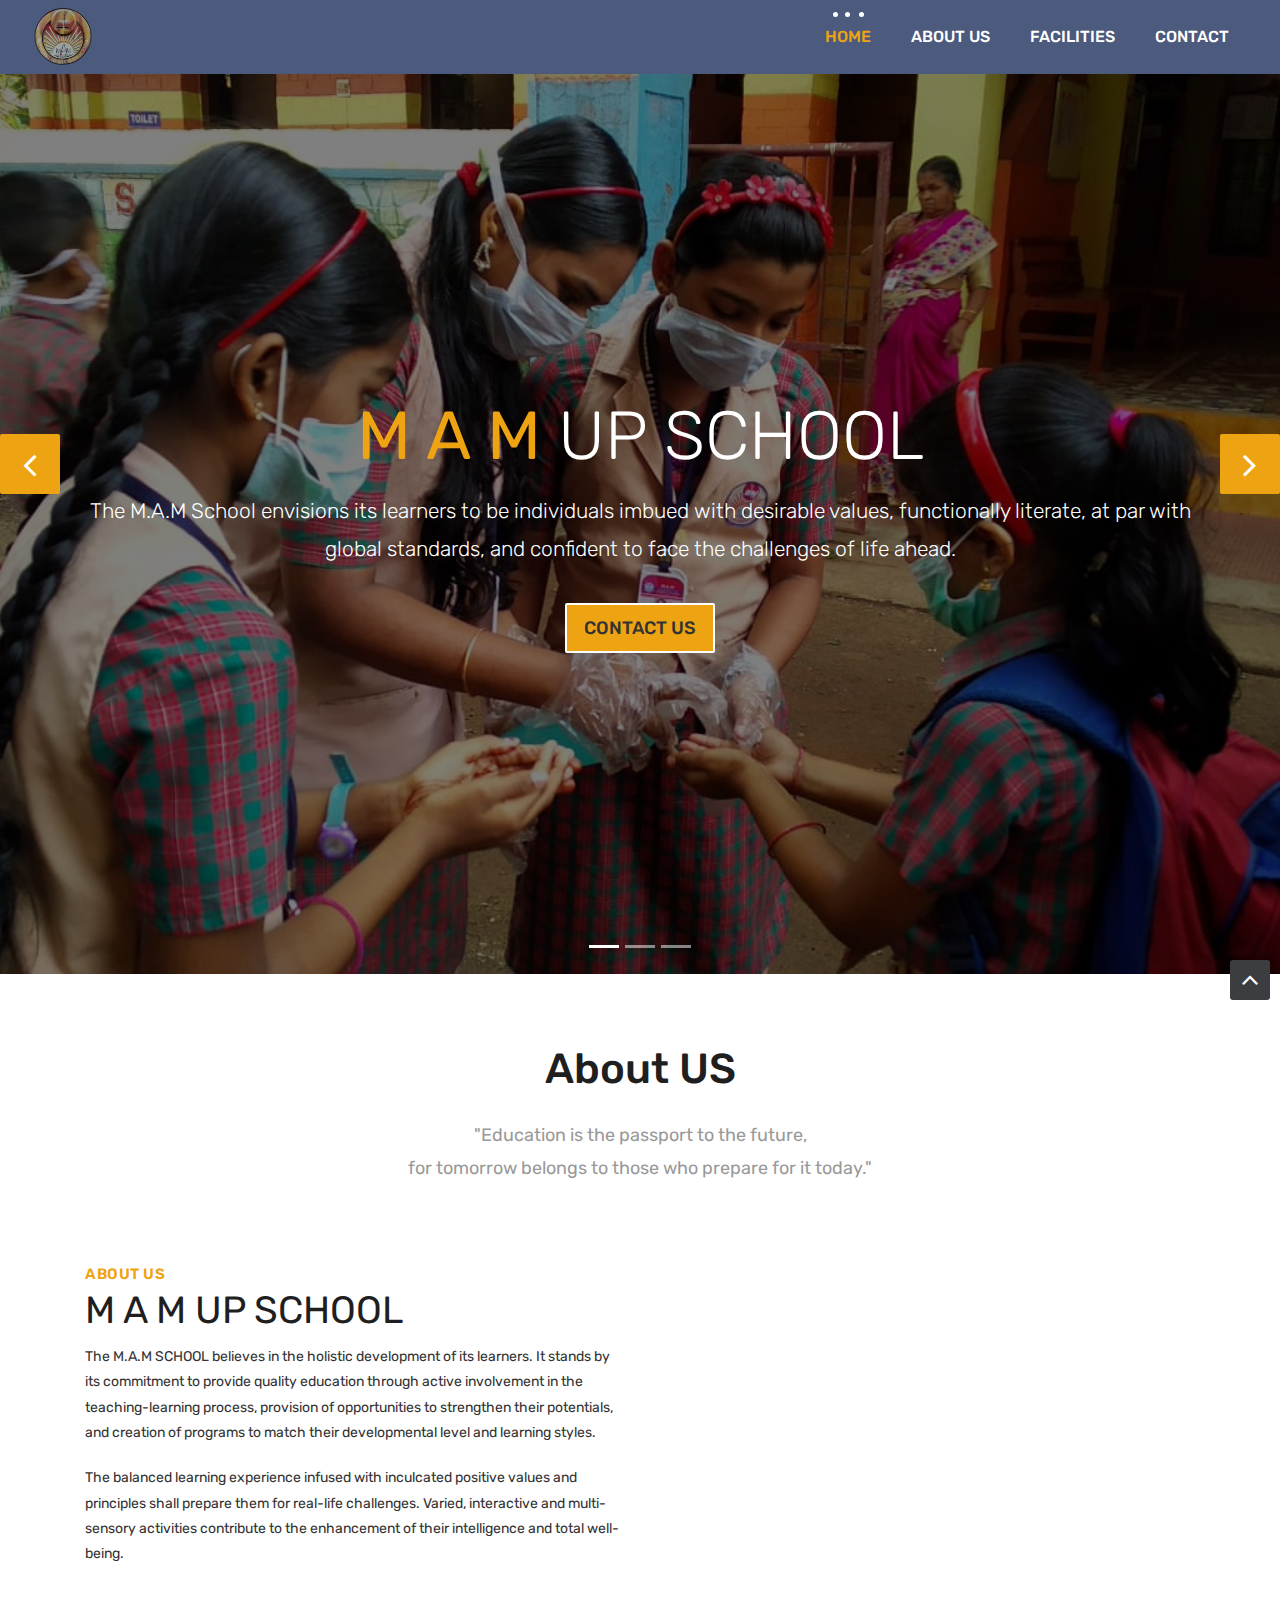
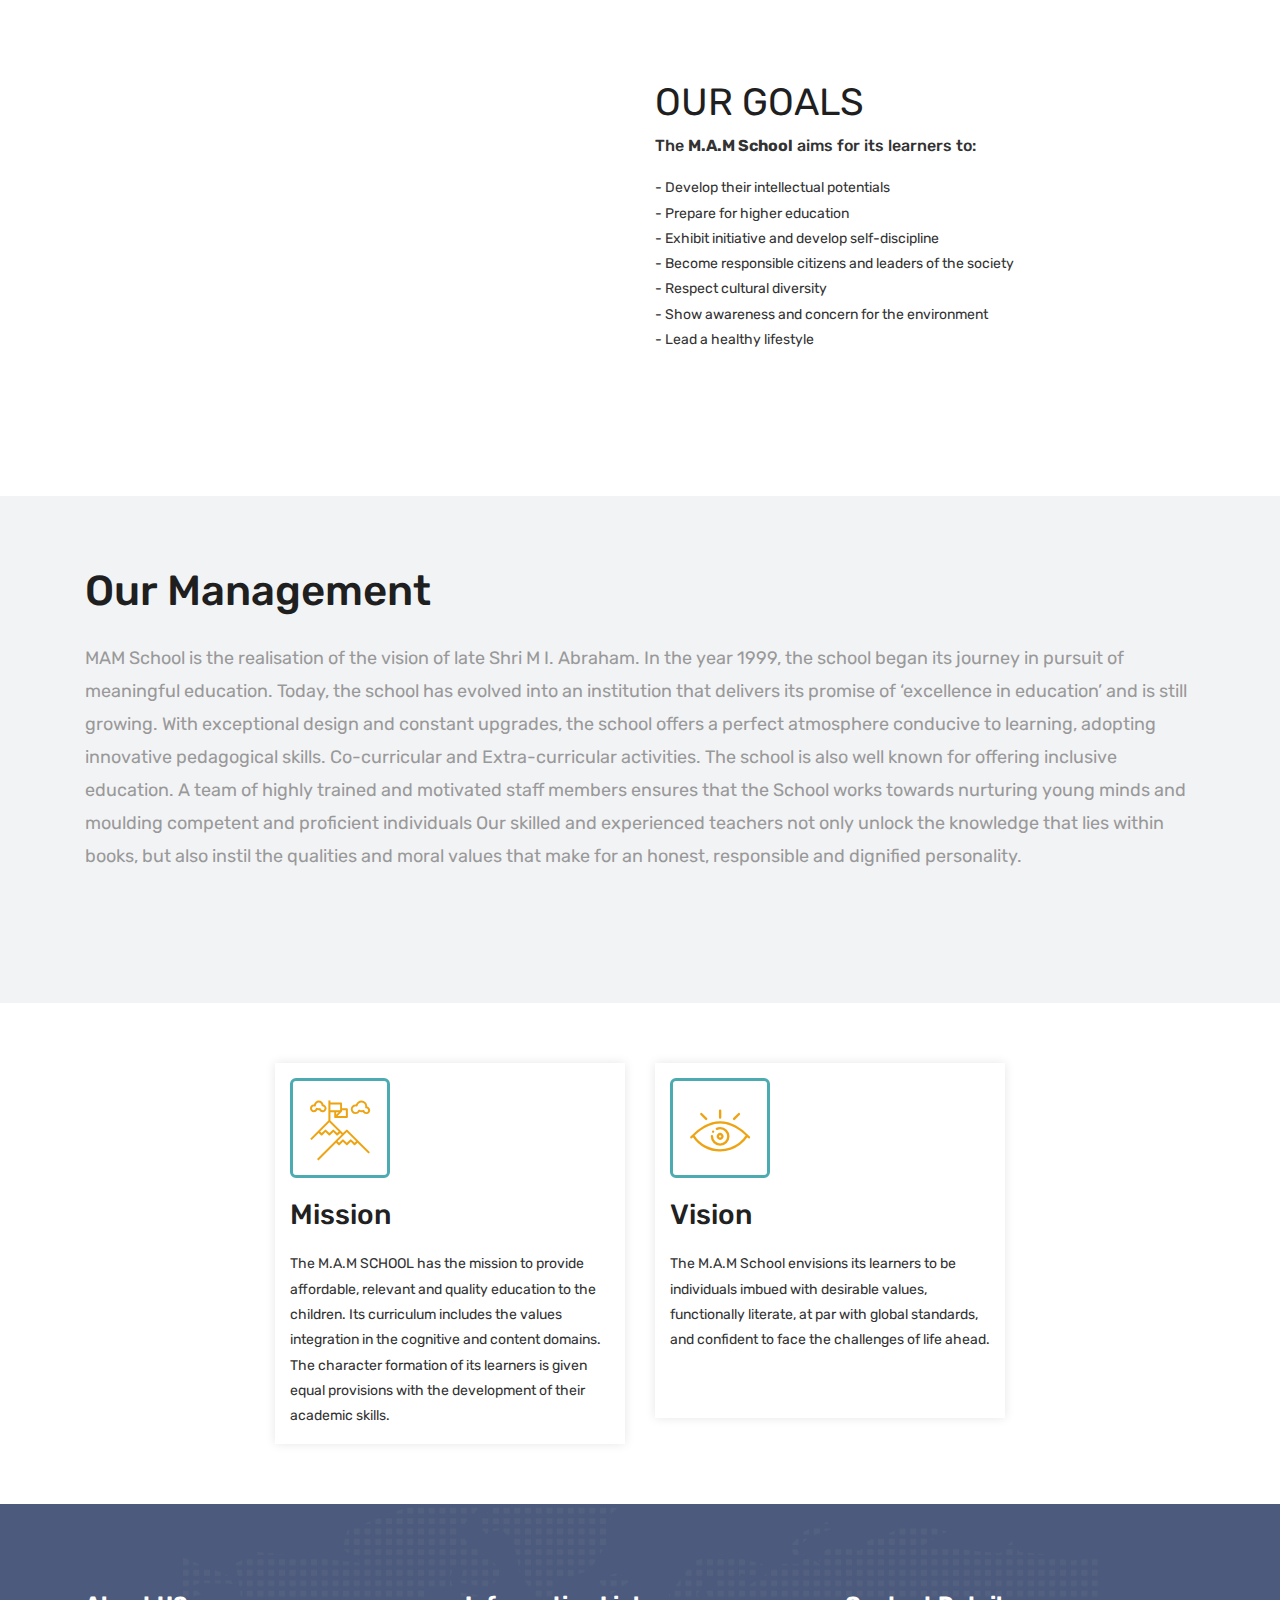
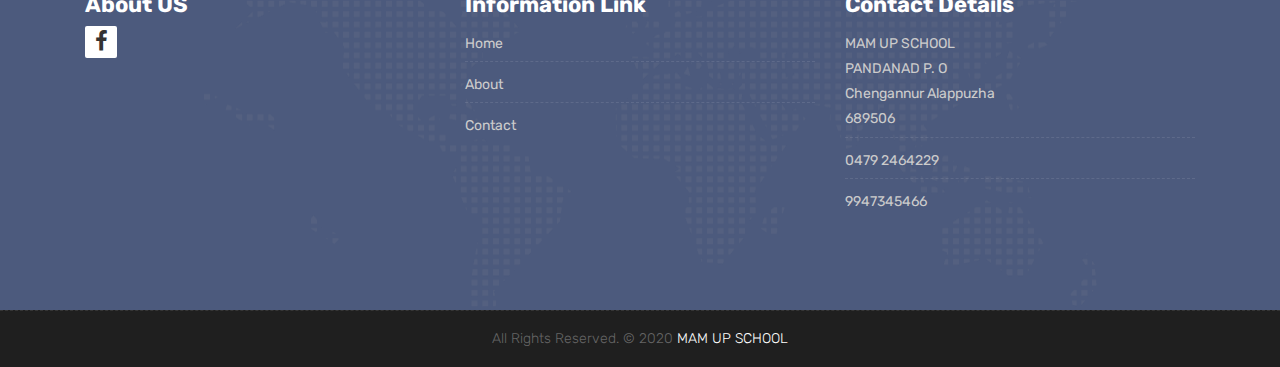
==== index.html @ 931ac8a5 "changes" ====
<!DOCTYPE html>
<html lang="en">

<!-- Basic -->
<meta charset="utf-8">
<meta http-equiv="X-UA-Compatible" content="IE=edge">

<!-- Mobile Metas -->
<meta name="viewport" content="width=device-width, initial-scale=1">

<!-- Site Metas -->
<title>MAM UP School</title>
<meta name="keywords" content="">
<meta name="description" content="">
<meta name="author" content="">

<!-- Site Icons -->
<link rel="apple-touch-icon" sizes="57x57" href="images/icons/apple-icon-57x57.png">
<link rel="apple-touch-icon" sizes="60x60" href="images/icons/apple-icon-60x60.png">
<link rel="apple-touch-icon" sizes="72x72" href="images/icons/apple-icon-72x72.png">
<link rel="apple-touch-icon" sizes="76x76" href="images/icons/apple-icon-76x76.png">
<link rel="apple-touch-icon" sizes="114x114" href="images/icons/apple-icon-114x114.png">
<link rel="apple-touch-icon" sizes="120x120" href="images/icons/apple-icon-120x120.png">
<link rel="apple-touch-icon" sizes="144x144" href="images/icons/apple-icon-144x144.png">
<link rel="apple-touch-icon" sizes="152x152" href="images/icons/apple-icon-152x152.png">
<link rel="apple-touch-icon" sizes="180x180" href="images/icons/apple-icon-180x180.png">
<link rel="icon" type="image/png" sizes="192x192" href="images/icons/android-icon-192x192.png">
<link rel="icon" type="image/png" sizes="32x32" href="images/icons/favicon-32x32.png">
<link rel="icon" type="image/png" sizes="96x96" href="images/icons/favicon-96x96.png">
<link rel="icon" type="image/png" sizes="16x16" href="images/icons/favicon-16x16.png">
<link rel="manifest" href="images/icons/manifest.json">
<meta name="msapplication-TileColor" content="#ffffff">
<meta name="msapplication-TileImage" content="/ms-icon-144x144.png">
<meta name="theme-color" content="#ffffff">

<!-- Bootstrap CSS -->
<link rel="stylesheet" href="css/bootstrap.min.css">
<!-- Site CSS -->
<link rel="stylesheet" href="style.css">
<!-- ALL VERSION CSS -->
<link rel="stylesheet" href="css/versions.css">
<!-- Responsive CSS -->
<link rel="stylesheet" href="css/responsive.css">
<!-- Custom CSS -->
<link rel="stylesheet" href="css/custom.css">

<!-- Modernizer for Portfolio -->
<script src="js/modernizer.js"></script>

<!--[if lt IE 9]>
      <script src="https://oss.maxcdn.com/libs/html5shiv/3.7.0/html5shiv.js"></script>
      <script src="https://oss.maxcdn.com/libs/respond.js/1.4.2/respond.min.js"></script>
    <![endif]-->

</head>

<body class="host_version">



	<!-- LOADER -->
	<div id="preloader">
		<div class="loader-container">
			<div class="progress-br float shadow">
				<div class="progress__item"></div>
			</div>
		</div>
	</div>
	<!-- END LOADER -->

	<!-- Start header -->
	<header class="top-navbar">
		<nav class="navbar navbar-expand-lg navbar-light bg-light">
			<div class="container-fluid">
				<a class="navbar-brand" href="index.html">
					<img src="images/school/logo.png" width="64px" alt="" />
				</a>
				<button class="navbar-toggler" type="button" data-toggle="collapse" data-target="#navbars-host"
					aria-controls="navbars-rs-food" aria-expanded="false" aria-label="Toggle navigation">
					<span class="icon-bar"></span>
					<span class="icon-bar"></span>
					<span class="icon-bar"></span>
				</button>
				<div class="collapse navbar-collapse" id="navbars-host">
					<ul class="navbar-nav ml-auto">
						<li class="nav-item active"><a class="nav-link" href="index.html">Home</a></li>
						<li class="nav-item"><a class="nav-link" href="#about">About Us</a></li>
						<li class="nav-item"><a class="nav-link" href="about.html">Facilities</a></li>

						<li class="nav-item"><a class="nav-link" href="contact.html">Contact</a></li>
						
					</ul>

				</div>
			</div>
		</nav>
	</header>
	<!-- End header -->

	<div id="carouselExampleControls" class="carousel slide bs-slider box-slider" data-ride="carousel"
		data-pause="hover" data-interval="false">
		<!-- Indicators -->
		<ol class="carousel-indicators">
			<li data-target="#carouselExampleControls" data-slide-to="0" class="active"></li>
			<li data-target="#carouselExampleControls" data-slide-to="1"></li>
			<li data-target="#carouselExampleControls" data-slide-to="2"></li>
		</ol>
		<div class="carousel-inner" role="listbox">
			<div class="carousel-item active">
				<div id="home" class="first-section" style="background-image:url('images/school/image_3.jpeg');">
					<div class="dtab">
						<div class="container">
							<div class="row">
								<div class="col-md-12 col-sm-12 text-center">
									<div class="big-tagline">
										<h2><strong>M A M </strong> UP SCHOOL</h2>
										<p class="lead">The M.A.M School envisions its learners to be individuals imbued
											with desirable values, functionally literate, at par with global standards,
											and confident to face the challenges of life ahead.</p>
										<a href="contact.html" class="hover-btn-new"><span>Contact Us</span></a>

									</div>
								</div>
							</div><!-- end row -->
						</div><!-- end container -->
					</div>
				</div><!-- end section -->
			</div>
			<div class="carousel-item">
				<div id="home" class="first-section" style="background-image:url('images/school/image_8.jpeg');">
					<div class="dtab">
						<div class="container">
							<div class="row">
								<div class="col-md-12 col-sm-12 text-center">
									<div class="big-tagline">
										<h2><strong>M A M </strong> UP SCHOOL</h2>
										<p class="lead">The M.A.M SCHOOL has the mission to provide affordable, relevant
											and quality education to the children. Its curriculum includes the values
											integration in the cognitive and content domains. The character formation of
											its learners is given equal provisions with the development of their
											academic skills. </p>
										<a href="contact.html" class="hover-btn-new"><span>Contact Us</span></a>

									</div>
								</div>
							</div><!-- end row -->
						</div><!-- end container -->
					</div>
				</div><!-- end section -->
			</div>
			<div class="carousel-item">
				<div id="home" class="first-section" style="background-image:url('images/school/image_6.jpeg');">
					<div class="dtab">
						<div class="container">
							<div class="row">
								<div class="col-md-12 col-sm-12 text-center">
									<div class="big-tagline">
										<h2><strong>M A M </strong> UP SCHOOL</h2>
										<p class="lead">The M.A.M SCHOOL has the mission to provide affordable, relevant
											and quality education to the children. Its curriculum includes the values
											integration in the cognitive and content domains. The character formation of
											its learners is given equal provisions with the development of their
											academic skills. </p>
										<a href="contact.html" class="hover-btn-new"><span>Contact Us</span></a>

									</div>
								</div>
							</div><!-- end row -->
						</div><!-- end container -->
					</div>
				</div><!-- end section -->
			</div>
			<!-- Left Control -->
			<a class="new-effect carousel-control-prev" href="#carouselExampleControls" role="button" data-slide="prev">
				<span class="fa fa-angle-left" aria-hidden="true"></span>
				<span class="sr-only">Previous</span>
			</a>

			<!-- Right Control -->
			<a class="new-effect carousel-control-next" href="#carouselExampleControls" role="button" data-slide="next">
				<span class="fa fa-angle-right" aria-hidden="true"></span>
				<span class="sr-only">Next</span>
			</a>
		</div>
	</div>

	<div id="overviews" class="section wb">
		<div class="container">
			<div class="section-title row text-center">
				<div class="col-md-8 offset-md-2">
					<h3>About US</h3>
					<p class="lead">"Education is the passport to the future, <br>
						 for tomorrow belongs to those who prepare
						for it today."</p>
				</div>
			</div><!-- end title -->

			<div class="row align-items-center d-flex" id="about">
				<div class="col-xl-6 col-lg-6 col-md-12 col-sm-12 order-1">
					<div class="message-box">
						<h4>About us </h4>
						<h2>M A M UP SCHOOL</h2>
						<p>The M.A.M SCHOOL believes in the holistic development of its learners. It stands by its
							commitment to provide quality education through active involvement in the teaching-learning
							process, provision of opportunities to strengthen their potentials, and creation of programs
							to match their developmental level and learning styles.</p>

						<p>The balanced learning experience infused with inculcated positive values and principles shall
							prepare them for real-life challenges. Varied, interactive and multi-sensory activities
							contribute to the enhancement of their intelligence and total well-being.</p>


					</div><!-- end messagebox -->
				</div><!-- end col -->

				<div class="col-xl-6 col-lg-6 col-md-12 col-sm-12 order-2">
					<div class="post-media wow fadeIn">
						<img src="images/school/image_8.jpeg" alt="" class="img-fluid img-rounded">
					</div><!-- end media -->
				</div><!-- end col -->
			</div>
			<div class="row align-items-center d-flex">
				<div class="col-xl-6 col-lg-6 col-md-12 col-sm-12 order-2 order-md-1">
					<div class="post-media wow fadeIn">
						<img src="images/school/image_5.jpeg" alt="" class="img-fluid img-rounded">
					</div><!-- end media -->
				</div><!-- end col -->

				<div class="col-xl-6 col-lg-6 col-md-12 col-sm-12 order-1 order-md-2">
					<div class="message-box">
						<h2>OUR GOALS</h2>
						<p class="h6">The <strong>M.A.M School</strong> aims for its learners to:</p>

						
							- Develop their intellectual potentials <br>
							- Prepare for higher education <br>
							- Exhibit initiative and develop self-discipline <br>
							- Become responsible citizens and leaders of the society <br>
							- Respect cultural diversity <br>
							- Show awareness and concern for the environment <br>
							- Lead a healthy lifestyle  <br>
						


					</div><!-- end messagebox -->
				</div><!-- end col -->

			</div><!-- end row -->
		</div><!-- end container -->
	</div><!-- end section -->

	<section class="section lb page-section">
		<div class="container">
			<div class="section-title row text-center text-md-left">
				<div class="col-md-12">
					<h3>Our Management</h3>
					<p class="lead text-center text-md-left">MAM School is the realisation of the vision of late Shri M I. Abraham.
						In the year 1999, the school began its journey in pursuit of meaningful education. Today,
						the school has evolved into an institution that delivers its promise of ‘excellence in
						education’ and is still growing.

						With exceptional design and constant upgrades, the school offers a perfect atmosphere conducive
						to learning, adopting innovative pedagogical skills. Co-curricular and Extra-curricular
						activities. The school is also well known for offering inclusive education.
						A team of highly trained and motivated staff members ensures that the School works towards
						nurturing young minds and moulding competent and proficient individuals
						Our skilled and experienced teachers not only unlock the knowledge that lies within books, but
						also instil the qualities and moral values that make for an honest, responsible and dignified
						personality.
					</p>
				</div>
			</div><!-- end title -->
		</div>
	</section>


	<div class="hmv-box">
		<div class="container">
			<div class="row d-flex justify-content-center">
				<div class="col-lg-4 col-md-6 col-12">
					<div class="inner-hmv">
						<div class="icon-box-hmv"><i class="flaticon-achievement"></i></div>
						<h3>Mission</h3>
						<div class="tr-pa">M</div>
						<p>The M.A.M SCHOOL has the mission to provide affordable, relevant and quality education to the
							children. Its curriculum includes the values integration in the cognitive and content
							domains. The character formation of its learners is given equal provisions with the
							development of their academic skills.</p>
					</div>
				</div>
				<div class="col-lg-4 col-md-6 col-12">
					<div class="inner-hmv">
						<div class="icon-box-hmv"><i class="flaticon-eye"></i></div>
						<h3>Vision</h3>
						<div class="tr-pa">V</div>
						<p>The M.A.M School envisions its learners to be individuals imbued with desirable values,
							functionally literate, at par with global standards, and confident to face the challenges of
							life ahead. <br><br><br></p>
					</div>
				</div>
				
			</div>
		</div>
	</div>




	<footer class="footer">
		<div class="container">
			<div class="row">
				<div class="col-lg-4 col-md-4 col-xs-12">
					<div class="widget clearfix">
						<div class="widget-title">
							<h3>About US</h3>
						</div>
						<!-- <p> The M.A.M SCHOOL believes in the holistic development of its learners. 
							It stands by its commitment to provide quality education through active 
							involvement in the teaching-learning process, provision of opportunities 
							to strengthen their potentials, and creation of programs to match their 
							developmental level and learning styles.</p> -->
						<div class="footer-right">
							<ul class="footer-links-soi">
								<li><a href="#"><i class="fa fa-facebook"></i></a></li>

							</ul><!-- end links -->
						</div>
					</div><!-- end clearfix -->
				</div><!-- end col -->

				<div class="col-lg-4 col-md-4 col-xs-12">
					<div class="widget clearfix">
						<div class="widget-title">
							<h3>Information Link</h3>
						</div>
						<ul class="footer-links">
							<li><a href="index.html">Home</a></li>
							<li><a href="about.html">About</a></li>
							<li><a href="contact.html">Contact</a></li>
						</ul><!-- end links -->
					</div><!-- end clearfix -->
				</div><!-- end col -->

				<div class="col-lg-4 col-md-4 col-xs-12">
					<div class="widget clearfix">
						<div class="widget-title">
							<h3>Contact Details</h3>
						</div>

						<ul class="footer-links">
							<li>MAM UP SCHOOL<br>
								PANDANAD P. O  <br>
								Chengannur 
								Alappuzha <br>
								689506</li>
							<li>0479 2464229</li>
							<li> 9947345466</li>
						</ul><!-- end links -->
					</div><!-- end clearfix -->
				</div><!-- end col -->

			</div><!-- end row -->
		</div><!-- end container -->
	</footer><!-- end footer -->

	<div class="copyrights">
		<div class="container">
			<div class="footer-distributed">
				<div class="footer-center">
                    <p class="footer-company-name">All Rights Reserved. &copy; 2020 <a href="#">MAM UP SCHOOL</a></p>
                </div>
			</div>
		</div><!-- end container -->
	</div><!-- end copyrights -->

	<a href="#" id="scroll-to-top" class="dmtop global-radius"><i class="fa fa-angle-up"></i></a>

	<!-- ALL JS FILES -->
	<script src="js/all.js"></script>
	<!-- ALL PLUGINS -->
	<script src="js/custom.js"></script>
	<script src="js/timeline.min.js"></script>
	<script>
		timeline(document.querySelectorAll('.timeline'), {
			forceVerticalMode: 700,
			mode: 'horizontal',
			verticalStartPosition: 'left',
			visibleItems: 4
		});
	</script>
</body>

</html>
---- style.css ----
/*------------------------------------------------------------------
    IMPORT FONTS
-------------------------------------------------------------------*/

@import url('https://fonts.googleapis.com/css?family=Rubik:300,300i,400,400i,500,500i,700,700i,900,900i');

/*------------------------------------------------------------------
    IMPORT FILES
-------------------------------------------------------------------*/

@import url(css/animate.css);
@import url(css/animate.min.css);
@import url(css/bootstrap-touch-slider.css);
@import url(css/flaticon.css);
@import url(css/timeline.min.css);
@import url(css/prettyPhoto.css);
@import url(css/owl.carousel.css);
@import url(css/font-awesome.min.css);

/*------------------------------------------------------------------
    SKELETON
-------------------------------------------------------------------*/

body {
    color: #333333;
    font-size: 14px;
    font-family: 'Rubik', sans-serif;
    line-height: 1.80857;
}

body.demos .section {
    background: url(images/bg.png) repeat top center #f2f3f5;
}

body.demos .section-title img {
    max-width: 280px;
    display: block;
    margin: 10px auto;
}

body.demos .service-widget h3 {
    border-bottom: 1px solid #ededed;
    font-size: 18px;
    padding: 20px 0;
    background-color: #ffffff;
}

body.demos .service-widget {
    margin: 0 0 30px;
    padding: 30px;
    background-color: #fff
}

body.demos .container-fluid {
    max-width: 1080px
}

html, body{
	height: 100%;
}


a {
    color: #1f1f1f;
    text-decoration: none !important;
    outline: none !important;
    -webkit-transition: all .3s ease-in-out;
    -moz-transition: all .3s ease-in-out;
    -ms-transition: all .3s ease-in-out;
    -o-transition: all .3s ease-in-out;
    transition: all .3s ease-in-out;
}

h1,
h2,
h3,
h4,
h5,
h6 {
    letter-spacing: 0;
    font-weight: normal;
    position: relative;
    padding: 0 0 10px 0;
    font-weight: normal;
    line-height: 120% !important;
    color: #1f1f1f;
    margin: 0
}

h1 {
    font-size: 24px
}

h2 {
    font-size: 22px
}

h3 {
    font-size: 18px
}

h4 {
    font-size: 16px
}

h5 {
    font-size: 14px
}

h6 {
    font-size: 13px
}

h1 a,
h2 a,
h3 a,
h4 a,
h5 a,
h6 a {
    color: #212121;
    text-decoration: none!important;
    opacity: 1
}

h1 a:hover,
h2 a:hover,
h3 a:hover,
h4 a:hover,
h5 a:hover,
h6 a:hover {
    opacity: .8
}

a {
    color: #1f1f1f;
    text-decoration: none;
    outline: none;
}

a,
.btn {
    text-decoration: none !important;
    outline: none !important;
    -webkit-transition: all .3s ease-in-out;
    -moz-transition: all .3s ease-in-out;
    -ms-transition: all .3s ease-in-out;
    -o-transition: all .3s ease-in-out;
    transition: all .3s ease-in-out;
}

.btn-custom {
    margin-top: 20px;
    background-color: transparent !important;
    border: 2px solid #ddd;
    padding: 12px 40px;
    font-size: 16px;
}

.lead {
    font-size: 18px;
    line-height: 30px;
    color: #767676;
    margin: 0;
    padding: 0;
}

blockquote {
    margin: 20px 0 20px;
    padding: 30px;
}


/*------------------------------------------------------------------
    WP CORE
-------------------------------------------------------------------*/

.first {
    clear: both
}

.last {
    margin-right: 0
}

.alignnone {
    margin: 5px 20px 20px 0;
}

.aligncenter,
div.aligncenter {
    display: block;
    margin: 5px auto 5px auto;
}

.alignright {
    float: right;
    margin: 10px 0 20px 20px;
}

.alignleft {
    float: left;
    margin: 10px 20px 20px 0;
}

a img.alignright {
    float: right;
    margin: 10px 0 20px 20px;
}

a img.alignnone {
    margin: 10px 20px 20px 0;
}

a img.alignleft {
    float: left;
    margin: 10px 20px 20px 0;
}

a img.aligncenter {
    display: block;
    margin-left: auto;
    margin-right: auto
}

.wp-caption {
    background: #fff;
    border: 1px solid #f0f0f0;
    max-width: 96%;
    /* Image does not overflow the content area */
    padding: 5px 3px 10px;
    text-align: center;
}

.wp-caption.alignnone {
    margin: 5px 20px 20px 0;
}

.wp-caption.alignleft {
    margin: 5px 20px 20px 0;
}

.wp-caption.alignright {
    margin: 5px 0 20px 20px;
}

.wp-caption img {
    border: 0 none;
    height: auto;
    margin: 0;
    max-width: 98.5%;
    padding: 0;
    width: auto;
}

.wp-caption p.wp-caption-text {
    font-size: 11px;
    line-height: 17px;
    margin: 0;
    padding: 0 4px 5px;
}


/* Text meant only for screen readers. */

.screen-reader-text {
    clip: rect(1px, 1px, 1px, 1px);
    position: absolute !important;
    height: 1px;
    width: 1px;
    overflow: hidden;
}

.screen-reader-text:focus {
    background-color: #f1f1f1;
    border-radius: 3px;
    box-shadow: 0 0 2px 2px rgba(0, 0, 0, 0.6);
    clip: auto !important;
    color: #21759b;
    display: block;
    font-size: 14px;
    font-size: 0.875rem;
    font-weight: bold;
    height: auto;
    left: 5px;
    line-height: normal;
    padding: 15px 23px 14px;
    text-decoration: none;
    top: 5px;
    width: auto;
    z-index: 100000;
    /* Above WP toolbar. */
}

/*------------------------------------------------------------------
    LOADER
-------------------------------------------------------------------*/

.loader-container {
  position: absolute;
  top: 0;
  left: 0;
  width: 100%;
  height: 100%;
  z-index:8888;
}
.loader-container:before {
  content: '';
  position: absolute;
  top: 0;
  left: 0;
  width: 100%;
  height: 50%;
  background: #eea412;
  z-index: -1;
  transition: top 1.2s linear 3.1s;
}
.loader-container:after {
  content: '';
  position: absolute;
  bottom: 0;
  left: 0;
  width: 100%;
  height: 50%;
  background: #eea412;
  z-index: -1;
  transition: bottom 1.2s linear 3.1s;
}
.loader-container.done:before {
  top: -50%;
}
.loader-container.done:after {
  bottom: -50%;
}

.progress-br {
  position: absolute;
  top: 50%;
  left: 50%;
  transform: translateX(-50%) translateY(-50%);
  transform-origin: center;
}
.progress-br .progress__item {
  text-align: center;
  width: 100px;
  height: 100px;
  line-height: 100px;
  border: 2px solid #fff;
  border-radius: 50%;
}
.progress-br .progress__item:before {
  content: '';
  position: absolute;
  top: 0;
  left: 50%;
  margin-top: -3px;
  margin-left: 0px;
  width: 50px;
  height: 50px;
  border-top: solid 10px #fff;
  border-right: solid 10px #fff;
  border-top-right-radius: 100%;
  transform-origin: left bottom;
  -webkit-animation: spin 3s linear infinite;
}
.progress-br.float .progress__item:before {
  border-top-width: 50px;
  margin-top: 0px;
  height: 50px;
}

.progress-br.float.shadow:before {
  border-top-width: 50px;
  margin-top: -50px;
  height: 50px;
}
.progress-br.shadow:before {
  content: '';
  position: absolute;
  top: 50%;
  left: 50%;
  margin: -50px 0 0 50px;
  width: 50px;
  height: 50px;
  border-top: solid 10px #6e912d;
  border-right: solid 10px #6e912d;
  border-top-right-radius: 100%;
  z-index: -1;
  transform-origin: left bottom;
  -webkit-animation: spin 3s linear infinite;
}
.progress-br.shadow:after {
  content: '';
  position: absolute;
  top: 50%;
  left: 50%;
  width: 100px;
  height: 100px;
  color: #6e912d;
  text-align: center;
  line-height: 100px;
  border: 2px solid #6e912d;
  border-radius: 50%;
  margin: -50px 0 0 -0px;
  z-index: -1;
  transform-origin: center;
}
.progress-br.done .progress__item {
  opacity: 0;
  -webkit-animation: done 3.1s;
  transition: opacity 0.3s linear 3.1s;
}
.progress-br.done .progress__item:before {
  display: none;
}
.progress-br.done:before {
  display: none;
}
.progress-br.done:after {
  opacity: 0;
  -webkit-animation: done 3.1s;
  transition: opacity 0.15s linear 3.1s;
}

@-webkit-keyframes done {
  10% {
    transform: scale(1.1);
  }
  20% {
    transform: scale(0.9);
  }
  30% {
    transform: scale(1.07);
  }
  40% {
    transform: scale(0.93);
  }
  50% {
    transform: scale(1.04);
  }
  60% {
    transform: scale(0.97);
  }
  80% {
    transform: scale(1.01);
  }
  90% {
    transform: scale(0.99);
  }
  100% {
    transform: scale(1);
  }
}
@-webkit-keyframes spin {
  100% {
    -webkit-transform: rotate(360deg);
  }
}

.shadow{
	box-shadow: none !important;
}

/*------------------------------------------------------------------
    HEADER
-------------------------------------------------------------------*/


.top-navbar .bg-light{
	background: #4c5a7d !important;
}

.top-navbar .navbar-light .navbar-nav .nav-link{
	color: #ffffff;
	font-size: 16px;
	font-weight: 500;
}

.top-navbar .navbar-light .navbar-nav .nav-item{
	position: relative;
	display: inline-block;
	padding: 15px 0px;
	margin: 0px 20px;
}
.top-navbar .navbar-light .navbar-nav .nav-item .nav-link{
	padding: 6px 0px;
	position: relative;
	display: block;
	line-height: 30px;
	letter-spacing: 0px;
	text-transform: uppercase;
}

.top-navbar .navbar-light .navbar-nav .nav-item::after {
    position: absolute;
    content: '';
    left: 50%;
    bottom: auto;
    top: 11px;
    width: 5px;
	height: 5px;
    opacity: 0;
    margin-left: -3px;
    background-color: #ffffff;
	border-radius: 50px;
    -webkit-transform: translateY(0px);
    transform: translateY(0px);
    transition: all 900ms ease;
    -webkit-transition: all 900ms ease;
    -ms-transition: all 900ms ease;
    -o-transition: all 900ms ease;
    -moz-transition: all 900ms ease;
}

.top-navbar .navbar-light .navbar-nav .nav-item .nav-link::before {
    position: absolute;
    content: '';
    left: 0%;
    bottom: auto;
    top: -4px;
    width: 5px;
	height: 5px;
	border-radius: 50px;
    opacity: 0;
    margin-left: -10px;
    background-color: #ffffff;
    -webkit-transform: translateY(0px);
    transform: translateY(0px);
    transition: all 900ms ease;
    -webkit-transition: all 900ms ease;
    -ms-transition: all 900ms ease;
    -o-transition: all 900ms ease;
    -moz-transition: all 900ms ease;
}

.top-navbar .navbar-light .navbar-nav .nav-item .nav-link::after {
    position: absolute;
    content: '';
    right: 0%;
    left: auto;
    bottom: auto;
    top: -4px;
    width: 5px;
	height: 5px;
	border-radius: 50px;
	border: none !important;
    opacity: 0;
    margin-right: -11px;
    background-color: #ffffff;
    transition: all 900ms ease;
    -webkit-transition: all 900ms ease;
    -ms-transition: all 900ms ease;
    -o-transition: all 900ms ease;
    -moz-transition: all 900ms ease;
}

.top-navbar .navbar-light .navbar-nav .nav-item.active::after{
	opacity: 1;
}

.top-navbar .navbar-light .navbar-nav .nav-item.active .nav-link::before {
	opacity: 1;
	left: 40%;
}
.top-navbar .navbar-light .navbar-nav .nav-item.active .nav-link{
	color: #eea412;
}
.top-navbar .navbar-light .navbar-nav .nav-item.active .nav-link::after{
	opacity: 1;
	right: 40%;
}

.top-navbar .navbar-light .navbar-nav .nav-item:hover::after{
	opacity: 1;
}

.top-navbar .navbar-light .navbar-nav .nav-item .nav-link:hover::before{
	opacity: 1;
	left: 40%;
}
.top-navbar .navbar-light .navbar-nav .nav-item .nav-link:hover{
	color: #eea412;
}
.top-navbar .navbar-light .navbar-nav .nav-item .nav-link:hover::after{
	opacity: 1;
	right: 40%;
}

.dropdown:hover>.dropdown-menu {
  display: block;
}

.dropdown>.dropdown-toggle:active {
    pointer-events: none;
}

.dropdown:hover>.dropdown-menu .dropdown-item{
	padding-left: 10px;
}


.top-navbar.fixed-menu .bg-light {
    position: fixed;
    top: 0;
    width: 100%;
    z-index: 9999;
    visibility: visible;
    transform: translate(0,0) scale(1);
    transition: .3s;
}

.top-navbar .bg-light {
    padding-top: 0px;
    padding-bottom: 0px;
    box-shadow: 0 0 18px 0 rgba(0,0,0,.12);
}

.top-navbar .navbar-light .navbar-nav li .dropdown-menu {
    box-shadow: 0 2px 12px 0 rgba(0,0,0,.12);
    border: none;
    border-radius: 0px;
    margin: 0px;
	padding: 10px;
}

.top-navbar .navbar-light .navbar-nav li .dropdown-menu a:hover{
	background: #eea412;
	color: #ffffff;
}

.navbar-right li a{
	position: relative;
	font-size: 18px;
	display: inline-block;
}
.navbar-right li a,
.navbar-right li a.hover-btn-new::after {
	-webkit-transition: all 0.3s;
	-moz-transition: all 0.3s;
	-o-transition: all 0.3s;
	transition: all 0.3s;
}

.navbar-right li a.hover-btn-new::before,
.navbar-right li a.hover-btn-new::after {
  background: #eea412;
  content: '';
  position: absolute;
  z-index: 1;
}

.navbar-right li a.hover-btn-new:hover span {
  color: #ffffff;
}
.navbar-right li a.hover-btn-new::before {
  height: 100%;
  left: 0;
  top: 0;
  width: 100%;
}
.navbar-right li a.hover-btn-new::after {
  background: #ffffff !important;
  height: 100%;
  left: 0;
  top: 0;
  width: 100%;
}
.navbar-right li a.hover-btn-new span{
	position: relative;
	z-index: 2;
	color: #333333;
}
.navbar-right li a.hover-btn-new:hover:after {
  height: 0;
  left: 50%;
  top: 50%;
  width: 0;
}


.navbar-toggler{
	background: #ffffff;
	border-radius: 0px;
	padding: 10px 10px;
}

.navbar-toggler .icon-bar {
    display: block;
    width: 22px;
    height: 2px;
    border-radius: 1px;
	background: #333333;
}
.navbar-toggler .icon-bar + .icon-bar {
    margin-top: 4px;
}

.navbar-toggler:hover{
	background: #eea412;
}

.navbar-toggler:hover .icon-bar{
	background: #ffffff;
}


.box-slider{
	height: 100%;
}


.box-slider .carousel-control-prev{
	border-radius: 2px;
	background: #eea412;
	position: absolute;
	left: 0px;
	font-size: 38px;
	top: 40%;
	width: 60px;
	height: 60px;
	line-height: 20px;
	opacity: 1;
}
.box-slider .carousel-control-next{
	border-radius: 2px;
	background: #eea412;
	position: absolute;
	right: 0px;
	font-size: 38px;
	top: 40%;
	width: 60px;
	height: 60px;
	line-height: 20px;
	opacity: 1;
}

.first-section .big-tagline a{
	background: none;
	position: relative;
	display: inline-block;
	font-size: 18px;
	color: #333333;
	font-weight: 500;
}


.big-tagline a,
.big-tagline a.hover-btn-new::after {
	-webkit-transition: all 0.3s;
	-moz-transition: all 0.3s;
	-o-transition: all 0.3s;
	transition: all 0.3s;
}

.big-tagline a.hover-btn-new::before,
.big-tagline a.hover-btn-new::after {
  background: #fff;
  content: '';
  position: absolute;
  z-index: 1;
}

.big-tagline a.hover-btn-new:hover span {
  color: #eea412;
}

.hover-btn-new::before {
  height: 100%;
  left: 0;
  top: 0;
  width: 100%;
}

.hover-btn-new::after {
  background: #eea412 !important;
  height: 100%;
  left: 0;
  top: 0;
  width: 100%;
}
.hover-btn-new span{
	position: relative;
	z-index: 2;
}

.hover-btn-new:hover:after {
  height: 0;
  left: 50%;
  top: 50%;
  width: 0;
}


.first-section .big-tagline a:hover{
	color: #333333;
}
.box-slider .carousel-inner{
	height: 100%;
}
.box-slider .carousel-item{
	height: 100%;
	width: 100%;
}



/*------------------------------------------------------------------
    SECTIONS
-------------------------------------------------------------------*/

.dbcolor{
	background: #eea412;
}

.parallax {
    background-attachment: fixed;
    background-size: cover;
    padding: 120px 0;
    position: relative;
    width: 100%;
}

.parallax.parallax-off {
    background-attachment: fixed !important;
    display: block;
    overflow: hidden;
    position: relative;
    background-position: center center;
    vertical-align: sub;
    width: 100%;
    z-index: 2;
}

.no-scroll-xy {
    overflow: hidden !important;
    -webkit-transition: all .4s ease-in-out;
    -moz-transition: all .4s ease-in-out;
    -ms-transition: all .4s ease-in-out;
    -o-transition: all .4s ease-in-out;
    transition: all .4s ease-in-out;
}

.section {
    display: block;
    position: relative;
    overflow: hidden;
    padding: 70px 0;
}

.noover {
    overflow: visible;
}

.noover .btn-dark {
    border: 0 !important;
}

.nopad {
    padding: 0;
}

.nopadtop {
    padding-top: 0;
}

.section.wb {
    background-color: #ffffff;
}

.section.lb {
    background-color: #f2f3f5;
}

.section.db {
    background-color: #1f1f1f;
}

.section.color1 {
    background-color: #448AFF;
}
.section.cl {
	background-color: #2d3032;
}

.hover-btn-new{
	color: #ffffff;
	display: inline-block;
	font-weight: 400;
	line-height: 46px;
	padding: 0 17px;
	text-transform: uppercase;
	position: relative;
	border: 2px solid #fff;
	font-size: 14px;
	-webkit-transition: all 0.3s ease-in-out;
	-moz-transition: all 0.3s ease-in-out;
	-ms-transition: all 0.3s ease-in-out;
	-o-transition: all 0.3s ease-in-out;
	transition: all 0.3s ease-in-out;
	border-radius: 2px;
}

.orange{
	border-color: #eea412;
}

.first-section {
    position: relative;
    overflow: hidden;
    height: 100%;	
	vertical-align: middle;
}

.first-section::before {
    content: "";
    position: absolute;
    height: 100%;
    width: 100%;
	top: 0px;
	left: 0px;
    display: block;
    background: rgba(0,0,0,0.5);
}

.first-section h2 {
    color: #ffffff;
    font-size: 68px;
    font-weight: 300;
    text-transform: capitalize;
    display: block;
    margin: 0;
    padding: 0 0 30px;
    position: relative;
}

.first-section h2 strong{
	color: #eea412;
}

.first-section .lead {
    font-size: 21px;
    font-weight: 300;
    padding: 0 0 40px;
    margin: 0;
    line-height: inherit;
    color: #ffffff;
}

.macbookright {
    width: 980px;
    position: absolute;
    right: -15%;
    bottom: -6%;
}

.section-title {
    display: block;
    position: relative;
    margin-bottom: 60px;
}

.section-title p {
    color: #999;
    font-weight: 400;
    font-size: 18px;
    line-height: 33px;
    margin: 0;
}

.section-title h3 {
    font-size: 42px;
    font-weight: 500;
    line-height: 62px;
    margin: 0 0 25px;
    padding: 0;
    text-transform: none;
}

.section.colorsection p,
.section.colorsection h3,
.section.db h3 {
    color: #ffffff;
}


.box-slider .first-section{
	display: table;
	position: relative;
	width: 100%;
}
.dtab{
	display: table-cell;
	vertical-align: middle;
}


.page-section{
	padding: 70px 0px; 
}

.customwidget a{
	position: relative;
	padding: 13px 40px;
	font-size: 18px;
	display: inline-block;
}


.customwidget a,
.customwidget a.hover-btn-new::after {
	-webkit-transition: all 0.3s;
	-moz-transition: all 0.3s;
	-o-transition: all 0.3s;
	transition: all 0.3s;
}

.customwidget a.hover-btn-new::before,
.customwidget a.hover-btn-new::after {
  background: #9dc15b;
  content: '';
  position: absolute;
  z-index: 1;
}

.customwidget a.hover-btn-new:hover span {
  color: #333333;
}
.customwidget a.hover-btn-new::before {
  height: 100%;
  left: 0;
  top: 0;
  width: 100%;
}
.customwidget a.hover-btn-new::after {
  background: #333333 !important;
  height: 100%;
  left: 0;
  top: 0;
  width: 100%;
}
.customwidget a.hover-btn-new span{
	position: relative;
	z-index: 2;
	color: #fff;
}
.customwidget a.hover-btn-new:hover:after {
	height: 0;
	left: 50%;
	top: 50%;
	width: 0;
}
.message-box a{
	position: relative;
	font-size: 18px;
	display: inline-block;
}
.message-box a,
.message-box a.hover-btn-new::after {
	-webkit-transition: all 0.3s;
	-moz-transition: all 0.3s;
	-o-transition: all 0.3s;
	transition: all 0.3s;
}
.message-box a.hover-btn-new::before,
.message-box a.hover-btn-new::after {
	background: #eea412;
	content: '';
	position: absolute;
	z-index: 1;
}

.message-box a.hover-btn-new:hover span {
  color: #333333;
}
.message-box a.hover-btn-new::before {
  height: 100%;
  left: 0;
  top: 0;
  width: 100%;
}
.message-box a.hover-btn-new::after {
  background: #333333 !important;
  height: 100%;
  left: 0;
  top: 0;
  width: 100%;
}
.message-box a.hover-btn-new span{
	position: relative;
	z-index: 2;
	color: #fff;
}
.message-box a.hover-btn-new:hover:after {
  height: 0;
  left: 50%;
  top: 50%;
  width: 0;
}


.customwidget{
	margin-top: 30px;
}

.hmv-box{
	padding: 60px 0px; 
}
.inner-hmv{
	padding: 15px;
	box-shadow: 0 0px 10px rgba(0,0,0,.1);
	position: relative;
	overflow: hidden;
}
.icon-box-hmv{
	width: 100px;
	height: 100px;
	line-height: 100px;
	text-align: center;
	border: 3px solid #4babb1;
	border-radius: 6px;
	margin-bottom: 20px;
	-webkit-transition: all 0.3s;
	-moz-transition: all 0.3s;
	-o-transition: all 0.3s;
	transition: all 0.3s;
}
.icon-box-hmv i{
	font-size: 60px;
	color: #eea412;
}
.inner-hmv h3{
	font-size: 28px;
	color: #212121;
    font-weight: 500;
	margin-bottom: 20px;
	padding: 0px;
	-webkit-transition: all 0.3s;
	-moz-transition: all 0.3s;
	-o-transition: all 0.3s;
	transition: all 0.3s;
}
.inner-hmv p{
	margin: 0px;
}

.inner-hmv:hover .icon-box-hmv{
	border: 3px solid #eea412;
}
.inner-hmv:hover .icon-box-hmv i{
	color: #4babb1;
}
.inner-hmv:hover h3{
	color: #eea412;
}
.tr-pa{
	font-size: 170px;
	color: #fbfbfb;
    position: absolute;
    top: -20px;
    right: -10px;
    line-height: 125px;
	font-weight: 700;
	opacity: 0;
	-webkit-transition: all 0.3s;
	-moz-transition: all 0.3s;
	-o-transition: all 0.3s;
	transition: all 0.3s;
}
.inner-hmv:hover .tr-pa{
	opacity: 1;
	-webkit-transition: all 0.3s;
	-moz-transition: all 0.3s;
	-o-transition: all 0.3s;
	transition: all 0.3s;
}


/*------------------------------------------------------------------
    PORTFOLIO
-------------------------------------------------------------------*/

.item-h2,
.item-h1 {
    height: 100% !important;
    height: auto !important;
}

.isotope-item {
    z-index: 2;
    padding: 0;
}

.isotope-hidden.isotope-item {
    pointer-events: none;
    z-index: 1;
}

.isotope,
.isotope .isotope-item {
    /* change duration value to whatever you like */
    -webkit-transition-duration: 0.8s;
    -moz-transition-duration: 0.8s;
    transition-duration: 0.8s;
}

.isotope {
    -webkit-transition-property: height, width;
    -moz-transition-property: height, width;
    transition-property: height, width;
}

.isotope .isotope-item {
    -webkit-transition-property: -webkit-transform, opacity;
    -moz-transition-property: -moz-transform, opacity;
    transition-property: transform, opacity;
}

.portfolio-filter ul {
    padding: 0;
    z-index: 2;
    display: block;
    position: relative;
    margin: 0;
}

.portfolio-filter ul li {
    border-radius: 0;
    display: inline-block;
    margin: 0 5px 0 0;
    text-decoration: none;
    text-transform: uppercase;
    vertical-align: middle;
}

.portfolio-filter ul li:last-child:after {
    content: "";
}

.portfolio-filter ul li .btn-dark {
    box-shadow: none;
    background-color: transparent;
    border: 1px solid #e6e7e6 !important;
    color: #1f1f1f;
    font-weight: 400;
    font-size: 13px;
    padding: 10px 30px;
}

.da-thumbs {
    list-style: none;
    position: relative;
    padding: 0;
}

.da-thumbs .pitem {
    margin: 0;
    padding: 15px;
    position: relative;
}

.da-thumbs .pitem a,
.da-thumbs .pitem a img {
    display: block;
    position: relative;
}

.da-thumbs .pitem a {
    overflow: hidden;
}

.da-thumbs .pitem a div {
    position: absolute;
    background-color: rgba(0, 0, 0, 0.8);
    width: 100%;
    height: 100%;
}

.da-thumbs .pitem a div h3 {
    display: block;
    color: #ffffff;
    font-size: 20px;
    padding: 30px 15px;
    text-transform: capitalize;
    font-weight: normal;
}

.da-thumbs .pitem a div h3 small {
    display: block;
    color: #ffffff;
    margin-top: 5px;
    font-size: 13px;
    font-weight: 300;
}

.da-thumbs .pitem a div i {
    background-color: #1f1f1f;
    position: absolute;
    color: #ffffff !important;
    bottom: 0;
    font-size: 15px;
    z-index: 12;
    right: 0;
    width: 40px;
    height: 40px;
    line-height: 40px;
    text-align: center;
}


/*------------------------------------------------------------------
    TESTIMONIALS
-------------------------------------------------------------------*/

.logos img {
    margin: auto;
    display: block;
    text-align: center;
    width: 100%;
    opacity: 0.3;
}

.logos img:hover {
    opacity: 1;
}

.desc h3 i {
    color: #eea412;
    font-size: 37px;
    vertical-align: middle;
    margin-right: 12px;
}

.desc {
    padding: 30px;
    position: relative;
    background: #000;
    border: none;
	border-radius: 2px;
}

.testi-meta {
    display: block;
    margin-top: 20px;
	margin-bottom: 20px;
}

.testi-meta img{
	display: inline-block !important; 
}
#testimonials{
	position: relative;
}
#testimonials:before{
	background: rgba(0,0,0,0.8);
	content: "";
	position: absolute;
	top: 0px;
	left: 0px;
	width: 100%;
	height: 100%;
}
.testimonial h4 {
    font-size: 18px;
    color: #ffffff;
    padding: 13px 0 0;
}

.testimonial img {
    max-width: 55px;
}

.testimonial small {
    margin-top: 7px;
    font-size: 16px;
    display: block;
}

.testimonial {
    background-color: transparent;
	max-width: 550px;
	width: 100%;
	margin: 0 auto;
	text-align: center;
}

.testimonial h3 {
    padding: 0 0 10px;
    font-size: 20px;
    font-weight: 600;
}

.testimonial small,
.testimonial .lead {
    background-color: transparent;
    color: #aaa;
    display: block;
    font-size: 16px;
    font-style: normal;
    line-height: 30px;
    margin: 0;
    padding: 0;
    position: relative;
}

.testimonial p:after {
    display: none;
}

.testi-carousel.owl-carousel .owl-item.active.center .testimonial{
	-webkit-transform: scale(1.1);
	-ms-transform: scale(1.1);
	transform: scale(1.1);
	-webkit-transition: all 0.3s ease;
	-o-transition: all 0.3s ease;
	transition: all 0.3s ease;
}




/*------------------------------------------------------------------
    PRICING TABLES
-------------------------------------------------------------------*/

.pricing-table {
    margin: 0px;
    background: #fff;
    box-shadow: 0 5px 14px rgba(0, 0, 0, 0.1);
	border-radius: 2px;
}

.pricing-table i {
    width: 30px;
    color: #c2c2c2;
    display: inline-block;
    margin-right: 10px;
    padding-right: 5px;
    border-right: 1px solid #ececec;
}

.pricing-table .btn-dark {
    padding: 10px 24px;
    font-size: 15px;
}

.pricing-table strong {
    font-weight: 600;
    margin-right: 6px;
    color: #1f1f1f;
}

.pricing-table-header {
    padding: 30px 0 25px 0;
    background: #ffffff;
	border-radius: 2px;
}

.pricing-table-header h2 {
    font-size: 31px;
    margin: 0;
    padding: 0;
    font-weight: 500;
}

.pricing-table-header h3 {
    font-size: 15px;
    font-weight: 600;
    color: #aaaaaa;
    margin-top: 10px;
    text-transform: uppercase;
}

.pricing-table-space {
    height: 10px;
}

.pricing-table-text {
    margin: 15px 30px 0 30px;
    padding: 0 10px 15px 10px;
    border-bottom: 1px solid #ececec;
    font-weight: 300;
    line-height: 30px;
    color: #c2c2c2;
    font-size: 16px;
}

.pricing-table-text p {
    font-weight: 400;
}

.pricing-table-features {
    margin: 15px 30px 0 30px;
    padding: 0 10px 15px 30px;
    border-bottom: 1px solid #ececec;
    text-align: left;
    line-height: 30px;
    font-size: 16px;
    color: #c2c2c2;
}

.pricing-table-highlighted h3,
.pricing-table-highlighted h2 {
    color: #ffffff !important;
}

.pricing-table-sign-up {
    margin-top: 25px;
    padding-bottom: 30px;
}

.pricing-table-sign-up a{}
.pricing-table-sign-up a{
	position: relative;
	font-size: 18px;
	display: inline-block;
}
.pricing-table-sign-up a,
.pricing-table-sign-up a.hover-btn-new::after {
	-webkit-transition: all 0.3s;
	-moz-transition: all 0.3s;
	-o-transition: all 0.3s;
	transition: all 0.3s;
}

.pricing-table-sign-up a.hover-btn-new::before,
.pricing-table-sign-up a.hover-btn-new::after {
  background: #eea412;
  content: '';
  position: absolute;
  z-index: 1;
}

.pricing-table-sign-up a.hover-btn-new:hover span {
  color: #333333;
}
.pricing-table-sign-up a.hover-btn-new::before {
  height: 100%;
  left: 0;
  top: 0;
  width: 100%;
}
.pricing-table-sign-up a.hover-btn-new::after {
  background: #333333 !important;
  height: 100%;
  left: 0;
  top: 0;
  width: 100%;
}
.pricing-table-sign-up a.hover-btn-new span{
	position: relative;
	z-index: 2;
	color: #fff;
}
.pricing-table-sign-up a.hover-btn-new:hover:after {
  height: 0;
  left: 50%;
  top: 50%;
  width: 0;
}



.pricing-table:hover {
	transform: scale(1.05,1.06);
	-webkit-transform: scale(1.05,1.06);
	-moz-transform: scale(1.05,1.06);
	-o-transform: scale(1.05,1.06);
	transition: 0.5s all ease;
	-webkit-transition: 0.5s all ease;
	-moz-transition: 0.5s all ease;
	-o-transition: 0.5s all ease;
	-ms-transition: 0.5s all ease;
}

/* Highlighted table */

.pricing-table-highlighted {
    margin-top: 0;
}

.m130 {
    margin-top: 130px;
}

.nav-pills {
    border: 1px solid #e1e1e1;
	border-radius: 2px;
}

.nav-pills > li {
    width: 50%;
    padding: 10px;
    float: left;
    margin: 0 !important;
}

.nav-pills > li > a {
    margin: 0!important;
    text-align: center;
    background-color: #f4f4f4;
	display: block;
	padding: 10px 0px;
	border-radius: 2px;
}


/*------------------------------------------------------------------
    ICON BOXES
-------------------------------------------------------------------*/

.icon-wrapper {
    position: relative;
	padding: 15px;
	box-shadow: -1px 3px 30px rgba(0, 0, 0, 0.08);
    cursor: pointer;
    display: block;
    z-index: 1;
}

.icon-wrapper i {
    width: 75px;
    height: 75px;
    text-align: center;
    line-height: 75px;
    font-size: 48px;
    background-color: #333333;
    color: #ffffff;
    margin-top: 0;
	position: relative;
	z-index: 1;
}

.small-icons.icon-wrapper:hover i,
.small-icons.icon-wrapper:hover i:hover,
.small-icons.icon-wrapper i {
    width: auto !important;
    height: auto !important;
    line-height: 1 !important;
    padding: 0 !important;
    color: #e3e3e3 !important;
    background-color: transparent !important;
    background: none !important;
    margin-right: 10px !important;
    vertical-align: middle;
    font-size: 24px !important;
}

.small-icons.icon-wrapper h3 {
    font-size: 18px;
    padding-bottom: 5px;
}

.small-icons.icon-wrapper p {
    padding: 0;
    margin: 0;
}

.icon-wrapper h3 {
    font-size: 20px;
	font-weight: 500;
    padding: 0 0 15px;
    margin: 0;
}

.icon-wrapper p {
    margin-bottom: 0;
    padding-left: 95px;
}

.icon-wrapper p small {
    display: block;
    color: #999;
    margin-top: 10px;
    text-transform: none;
    font-weight: 600;
    font-size: 16px;
}

.icon-wrapper p small:hover a{
	color: #9dc15b;
}

.icon-wrapper p small:after {
    content: "\f105";
    font-family: FontAwesome;
    margin-left: 5px;
    font-size: 11px;
}

.table-responsive-sm .table td, .table-responsive-sm .table th {
	vertical-align: middle;
	white-space: nowrap;
}



/*------------------------------------------------------------------
    MESSAGE BOXES
-------------------------------------------------------------------*/

.align-items-center{
	margin-bottom: 30px;
}

.message-box{
	padding: 20px 0px;
}

.service-widget h3 {
    font-size: 21px;
    color: #ffffff;
    padding: 20px 0 12px;
    margin: 0;
}

.service-widget h3 a,
.section.wb .service-widget h3,
.section.lb .service-widget h3 {
    color: #1f1f1f;
}

.service-widget p {
    margin-bottom: 0;
    padding-bottom: 0;
}

.message-box h4 {
    text-transform: uppercase;
    padding: 0;
    margin: 0 0 5px;
    font-weight: 600;
    letter-spacing: 0.5px;
    font-size: 15px;
    color: #eea412;
}

.message-box h2 {
    font-size: 38px;
    font-weight: 400;
    padding: 0 0 10px;
    margin: 0;
    line-height: 62px;
    margin-top: 0;
    text-transform: none;
}

.message-box p {
    margin-bottom: 20px;
}

.message-box .lead {
    padding-top: 10px;
    font-size: 19px;
    font-style: italic;
    color: #999;
    padding-bottom: 0;
}

.post-media {
    position: relative;
}

.post-media img {
    width: 100%;
}

.playbutton {
    position: absolute;
    color: #ffffff !important;
    top: 40%;
    font-size: 60px;
    z-index: 12;
    left: 0;
    right: 0;
    text-align: center;
    margin: -20px auto;
}

.hoverbutton {
    background-color: rgba(255, 255, 255, 0.8);
    position: absolute;
    color: #1f1f1f !important;
    top: 48%;
    font-size: 21px;
    z-index: 12;
    left: 0;
    opacity: 0;
    right: 0;
    width: 50px;
    height: 50px;
    line-height: 50px;
    text-align: center;
    margin: -20px auto;
}

.service-widget:hover .hoverbutton {
    opacity: 1;
}

hr.hr1 {
    position: relative;
    margin: 60px 0;
    border: 1px dashed #f2f3f5;
}

hr.hr2 {
    position: relative;
    margin: 17px 0;
    border: 1px dashed #f2f3f5;
}

hr.hr3 {
    position: relative;
    margin: 25px 0 30px 0;
    border: 1px dashed #f2f3f5;
}

hr.invis {
    border-color: transparent;
}

hr.invis1 {
    margin: 10px 0;
    border-color: transparent;
}

.section.parallax hr.hr1 {
    border-color: rgba(255, 255, 255, 0.1);
}

.sep1 {
    display: block;
    position: absolute;
    content: '';
    width: 40px;
    height: 40px;
    bottom: -20px;
    left: 50%;
    margin-left: -14px;
    background-color: #1f1f1f;
    -ms-transform: rotate(45deg);
    -webkit-transform: rotate(45deg);
    transform: rotate(45deg);
    z-index: 1;
}

.sep2 {
    display: block;
    position: absolute;
    content: '';
    width: 40px;
    height: 40px;
    top: -20px;
    left: 50%;
    margin-left: -14px;
    background-color: #1f1f1f;
    -ms-transform: rotate(45deg);
    -webkit-transform: rotate(45deg);
    transform: rotate(45deg);
    z-index: 1;
}


/* Divider Styles */

.divider-wrapper {
    width: 100%;
    box-shadow: 0 5px 14px rgba(0, 0, 0, 0.1);
    height: 540px;
    margin: 0 auto;
    position: relative;
}

.divider-wrapper:hover {
    cursor: none;
}

.divider-bar {
    position: absolute;
    width: 10px;
    left: 50%;
    top: -10px;
    bottom: -15px;
}

.code-wrapper {
    border: 1px solid #ffffff;
    display: block;
    overflow: hidden;
    width: 100%;
    height: 100%;
    position: relative;
    background: url("uploads/code.jpg") no-repeat;
}

.design-wrapper {
    overflow: hidden;
    position: absolute;
    top: 0;
    left: 0;
    right: 0;
    bottom: 0;
    -webkit-transform: translateX(50%);
    transform: translateX(50%);
}

.design-image {
    display: block;
    width: 100%;
    height: 100%;
    position: relative;
    -webkit-transform: translateX(-50%);
    transform: translateX(-50%);
    background: url("uploads/design.jpg") no-repeat;
}


/*------------------------------------------------------------------
    FEATURES
-------------------------------------------------------------------*/

.customwidget h1 {
    font-size: 44px;
    color: #333333;
    padding: 15px 0 25px;
    margin: 0;
    line-height: 1 !important;
    font-weight: 300;
}

.customwidget ul {
    padding: 0;
    display: block;
    margin-bottom: 30px;
}

.customwidget li i {
    margin-right: 5px;
}

.customwidget li {
    color: #333333;
    margin-right: 10px;
}

.image-center img {
    position: relative;
    margin: 0 0 -208px;
    z-index: 10;
    padding-right: 30px;
    text-align: center;
}

.customwidget p {
    font-style: normal;
    font-size: 18px;
    padding: 0 0 10px;
}

.img-center img {
    width: 100%;
    box-shadow: 0 5px 14px rgba(0, 0, 0, 0.1);
}

.img-center {
    margin: auto;
}

#features li p {
    margin-bottom: 0;
    padding-bottom: 0;
}

#features li {
    display: table;
    width: 100%;
    margin: 35px 0;
    cursor: pointer;
}

.features-left,
.features-right {
    padding: 0 10px;
}

.features-right li:last-child,
.features-left li:last-child {
    margin-bottom: 0px;
    padding-bottom: 0 !important;
}

.features-right li i,
.features-left li i {
    width: 68px;
    height: 68px;
    line-height: 68px;
    display: table;
    border-radius: 50%;
    font-size: 26px;
    background-color: #f2f3f5;
    margin: 0 auto 22px;
    position: relative;
    text-align: center;
    z-index: 55;
    transition: .4s;
    padding: 0;
}

#features i img {
    display: table;
    margin: 0 auto;
}

.features-left li i:before,
.features-right li i:before {
    text-align: center;
}

.features-right li i .ico-current,
.features-left li i .ico-current {
    opacity: 1;
    transition: .4s;
    visibility: visible;
}

.features-right li i .ico-hover,
.features-left li i .ico-hover {
    opacity: 0;
    transition: .4s;
    visibility: hidden;
    top: 19px;
}

.features-right li:hover .ico-current,
.features-left li:hover .ico-current {
    opacity: 0;
    transition: .4s;
    visibility: hidden;
}

.features-right li:hover .ico-hover,
.features-left li:hover .ico-hover {
    opacity: 1;
    transition: .4s;
    visibility: visible;
}

.features-right i {
    float: left;
}

.fr-inner {
    margin-left: 90px;
}

.features-left i {
    float: right;
}

.fl-inner {
    text-align: right;
    margin-right: 90px;
}

#features h4 {
    text-transform: capitalize;
    margin: 0;
    font-size: 19px;
}


/*------------------------------------------------------------------
    CONTACT
-------------------------------------------------------------------*/

.bootstrap-select {
    width: 100% \0;
    /*IE9 and below*/
}

.bootstrap-select > .dropdown-toggle {
    width: 100%;
    padding-right: 25px;
}

.has-error .bootstrap-select .dropdown-toggle,
.error .bootstrap-select .dropdown-toggle {
    border-color: #b94a48;
}

.bootstrap-select.fit-width {
    width: auto !important;
}

.bootstrap-select:not([class*="col-"]):not([class*="form-control"]):not(.input-group-btn) {
    width: 100%;
}

.bootstrap-select .dropdown-toggle:focus {
    outline: thin dotted #333333 !important;
    outline: 5px auto -webkit-focus-ring-color !important;
    outline-offset: -2px;
}

.bootstrap-select.form-control {
    margin-bottom: 0;
    padding: 0;
    border: none;
}

.bootstrap-select.form-control:not([class*="col-"]) {
    width: 100%;
}

.bootstrap-select.form-control.input-group-btn {
    z-index: auto;
}

.bootstrap-select.btn-group:not(.input-group-btn),
.bootstrap-select.btn-group[class*="col-"] {
    float: none;
    display: inline-block;
    margin-left: 0;
}

.bootstrap-select.btn-group.dropdown-menu-right,
.bootstrap-select.btn-group[class*="col-"].dropdown-menu-right,
.row .bootstrap-select.btn-group[class*="col-"].dropdown-menu-right {
    float: right;
}

.form-inline .bootstrap-select.btn-group,
.form-horizontal .bootstrap-select.btn-group,
.form-group .bootstrap-select.btn-group {
    margin-bottom: 0;
}

.form-group-lg .bootstrap-select.btn-group.form-control,
.form-group-sm .bootstrap-select.btn-group.form-control {
    padding: 0;
}

.form-inline .bootstrap-select.btn-group .form-control {
    width: 100%;
}

.bootstrap-select.btn-group.disabled,
.bootstrap-select.btn-group > .disabled {
    cursor: not-allowed;
}

.bootstrap-select.btn-group.disabled:focus,
.bootstrap-select.btn-group > .disabled:focus {
    outline: none !important;
}

.bootstrap-select.btn-group .dropdown-toggle .filter-option {
    display: inline-block;
    overflow: hidden;
    width: 100%;
    text-align: left;
}

.bootstrap-select.btn-group .dropdown-toggle .fa-angle-down {
    position: absolute;
    top: 30% !important;
    right: -5px;
    vertical-align: middle;
}

.bootstrap-select.btn-group[class*="col-"] .dropdown-toggle {
    width: 100%;
}

.bootstrap-select.btn-group .dropdown-menu {
    border: 1px solid #ededed;
    box-shadow: none;
    box-sizing: border-box;
    min-width: 100%;
    padding: 20px 10px;
    z-index: 1035;
}

.dropdown-menu > li > a {
    background-color: transparent !important;
    color: #bcbcbc !important;
    font-size: 15px;
    padding: 10px 20px;
}

.bootstrap-select.btn-group .dropdown-menu.inner {
    position: static;
    float: none;
    border: 0;
    padding: 0;
    margin: 0;
    border-radius: 0;
    -webkit-box-shadow: none;
    box-shadow: none;
}

.bootstrap-select.btn-group .dropdown-menu li {
    position: relative;
}

.bootstrap-select.btn-group .dropdown-menu li.active small {
    color: #fff;
}

.bootstrap-select.btn-group .dropdown-menu li.disabled a {
    cursor: not-allowed;
}

.bootstrap-select.btn-group .dropdown-menu li a {
    cursor: pointer;
}

.bootstrap-select.btn-group .dropdown-menu li a.opt {
    position: relative;
    padding-left: 2.25em;
}

.bootstrap-select.btn-group .dropdown-menu li a span.check-mark {
    display: none;
}

.bootstrap-select.btn-group .dropdown-menu li a span.text {
    display: inline-block;
}

.bootstrap-select.btn-group .dropdown-menu li small {
    padding-left: 0.5em;
}

.bootstrap-select.btn-group .dropdown-menu .notify {
    position: absolute;
    bottom: 5px;
    width: 96%;
    margin: 0 2%;
    min-height: 26px;
    padding: 3px 5px;
    background: #f5f5f5;
    border: 1px solid #e3e3e3;
    -webkit-box-shadow: inset 0 1px 1px rgba(0, 0, 0, 0.05);
    box-shadow: inset 0 1px 1px rgba(0, 0, 0, 0.05);
    pointer-events: none;
    opacity: 0.9;
    -webkit-box-sizing: border-box;
    -moz-box-sizing: border-box;
    box-sizing: border-box;
}

.bootstrap-select.btn-group .no-results {
    padding: 3px;
    background: #f5f5f5;
    margin: 0 5px;
    white-space: nowrap;
}

.bootstrap-select.btn-group.fit-width .dropdown-toggle .filter-option {
    position: static;
}

.bootstrap-select.btn-group.fit-width .dropdown-toggle .caret {
    position: static;
    top: auto;
    margin-top: 4px;
}

.bootstrap-select.btn-group.show-tick .dropdown-menu li.selected a span.check-mark {
    position: absolute;
    display: inline-block;
    right: 15px;
    margin-top: 5px;
}

.bootstrap-select.btn-group.show-tick .dropdown-menu li a span.text {
    margin-right: 34px;
}

.bootstrap-select.show-menu-arrow.open > .dropdown-toggle {
    z-index: 1036;
}

.bootstrap-select.show-menu-arrow .dropdown-toggle:before {
    content: '';
    border-left: 7px solid transparent;
    border-right: 7px solid transparent;
    border-bottom: 7px solid rgba(204, 204, 204, 0.2);
    position: absolute;
    bottom: -4px;
    left: 9px;
    display: none;
}

.bootstrap-select.show-menu-arrow .dropdown-toggle:after {
    content: '';
    border-left: 6px solid transparent;
    border-right: 6px solid transparent;
    border-bottom: 6px solid white;
    position: absolute;
    bottom: -4px;
    left: 10px;
    display: none;
}

.bootstrap-select.show-menu-arrow.dropup .dropdown-toggle:before {
    bottom: auto;
    top: -3px;
    border-top: 7px solid rgba(204, 204, 204, 0.2);
    border-bottom: 0;
}

.bootstrap-select.show-menu-arrow.dropup .dropdown-toggle:after {
    bottom: auto;
    top: -3px;
    border-top: 6px solid white;
    border-bottom: 0;
}

.bootstrap-select.show-menu-arrow.pull-right .dropdown-toggle:before {
    right: 12px;
    left: auto;
}

.bootstrap-select.show-menu-arrow.pull-right .dropdown-toggle:after {
    right: 13px;
    left: auto;
}

.bootstrap-select.show-menu-arrow.open > .dropdown-toggle:before,
.bootstrap-select.show-menu-arrow.open > .dropdown-toggle:after {
    display: block;
}

.bs-searchbox,
.bs-actionsbox,
.bs-donebutton {
    padding: 4px 8px;
}

.bs-actionsbox {
    float: left;
    width: 100%;
    -webkit-box-sizing: border-box;
    -moz-box-sizing: border-box;
    box-sizing: border-box;
}

.bs-actionsbox .btn-group button {
    width: 50%;
}

.bs-donebutton {
    float: left;
    width: 100%;
    -webkit-box-sizing: border-box;
    -moz-box-sizing: border-box;
    box-sizing: border-box;
}

.bs-donebutton .btn-group button {
    width: 100%;
}

.bs-searchbox + .bs-actionsbox {
    padding: 0 8px 4px;
}

.bs-searchbox .form-control {
    margin-bottom: 0;
    width: 100%;
}

select.bs-select-hidden,
select.selectpicker {
    display: none !important;
}

select.mobile-device {
    position: absolute !important;
    top: 0;
    left: 0;
    display: block !important;
    width: 100%;
    height: 100% !important;
    opacity: 0;
}


/*# sourceMappingURL=bootstrap-select.css.map */

.bootstrap-select > .btn {
    background: rgba(0, 0, 0, 0) none repeat scroll 0 0;
    font-size: 15px;
    height: 33px;
    box-shadow: none !important;
    border: 0 !important;
    padding: 0;
    width: 100%;
    color: #bcbcbc !important;
}

.contact_form {
    border: none;
    box-shadow: 0 5px 14px rgba(0, 0, 0, 0.1);
    background-color: #333333;
    padding: 40px 30px;
	margin-right: -15px;
}

.contact_form .form-control {
    background-color: #fff;
    margin-bottom: 30px;
    border: 1px solid #ebebeb;
    box-sizing: border-box;
    color: #bcbcbc;
    font-size: 16px;
    outline: 0 none;
    padding: 10px 25px;
    height: 55px;
    resize: none;
    box-shadow: none !important;
    width: 100%;
}

.contact_form textarea {
    color: #bcbcbc;
    padding: 20px 25px !important;
    height: 160px !important;
}

.contact_form .form-control::-webkit-input-placeholder {
    color: #bcbcbc;
}

.contact_form .form-control::-moz-placeholder {
    opacity: 1;
    color: #bcbcbc;
}

.contact_form .form-control::-ms-input-placeholder {
    color: #bcbcbc;
}

#contact {
    background: url(images/bg.png) no-repeat center center #fff;
}

.map-box{
	margin-left: -15px;
}

/*------------------------------------------------------------------
    FOOTER
-------------------------------------------------------------------*/

.cac {
    background-color: #232323;
    -webkit-transition: all .3s ease-in-out;
    -moz-transition: all .3s ease-in-out;
    -ms-transition: all .3s ease-in-out;
    -o-transition: all .3s ease-in-out;
    transition: all .3s ease-in-out;
}

.cac:hover a h3 {
    color: #fff !important;
}

.cac a h3 {
    color: #999;
}

.cac h3 {
    padding: 60px 0;
    margin: 0;
    font-weight: 400;
    font-size: 20px;
    text-transform: capitalize;
    line-height: !important;
}

.footer {
    padding: 90px 0 80px !important;
    color: #cccccc;
	background:#4c5a7d url('images/world-map.png') no-repeat center; 
}

.footer .widget-title {
    position: relative;
    display: block;
    margin-bottom: 10px;
}

.footer .widget-title small {
    color: #cccccc;
    display: block;
    padding: 0 58px;
    text-transform: uppercase;
}

.footer .widget-title h3 {
    color: #fff;
    font-weight: 700;
    font-size: 22px;
    padding: 0;
    margin: 0;
    line-height: 1 !important;
}

.footer-links {
    list-style: none;
    padding: 0;
}

.footer-links a {
    color: #cccccc;
}

.footer-links a:hover,
.footer a:hover {
    color: #f4f4f4 !important;
}

.footer-links li {
    margin-bottom: 5px;
    display: block;
    width: 100%;
	padding: 5px 0px;
    border-bottom: 1px dashed rgba(255, 255, 255, 0.1);
}

.twitter-widget li {
    margin-bottom: 0;
    border: 0 !important;
}

.twitter-widget li i {
    border-right: 0 !important;
    margin-right: 0;
}

.footer-links li:last-child {
    margin-bottom: 0;
    padding-bottom: 0;
    border: 0;
}

.footer-links i {
    display: inline-block;
    width: 25px;
    margin-right: 10px;
    border-right: 1px dashed rgba(255, 255, 255, 0.1);
}

.copyrights {
    border-top: 1px dashed rgba(255, 255, 255, 0.1);
    background-color: #1f1f1f;
    box-sizing: border-box;
    width: 100%;
    text-align: left;
    padding: 10px 0px;
    overflow: hidden;
}


/* Footer left */

.footer-distributed .footer-left {
    float: left;
}

.footer-distributed .footer-links {
    margin: 0 0 10px;
    text-transform: uppercase;
    padding: 0;
}

.footer-distributed .footer-links a {
    display: inline-block;
    line-height: 1.8;
    margin: 0 10px 0 10px;
    text-decoration: none;
}

.footer-distributed .footer-company-name {
    font-weight: 300;
    margin: 0 10px;
    color: #666;
    padding: 5px 0px;
}


/* Footer right */

.footer-distributed .footer-right {
    float: right;
}


/* The search form */

.footer-distributed form {
    position: relative;
}

.footer-distributed form input {
    display: block;
    border-radius: 3px;
    box-sizing: border-box;
    background-color: #181818;
    border: none;
    font: inherit;
    font-size: 15px;
    font-weight: normal;
    color: #999;
    width: 400px;
    padding: 18px 50px 18px 18px;
}

.footer-distributed form input:focus {
    outline: none;
}


/* Changing the placeholder color */

.footer-distributed form input::-webkit-input-placeholder {
    color: #999;
}

.footer-distributed form input::-moz-placeholder {
    opacity: 1;
    color: #999;
}

.footer-distributed form input:-ms-input-placeholder {
    color: #999;
}


/* The magnify glass icon */

.footer-distributed form i {
    width: 18px;
    height: 18px;
    position: absolute;
    top: 16px;
    right: 18px;
    color: #999;
    font-size: 18px;
    margin-top: 6px;
}


.footer-distributed .footer-company-name a{
	color: #ffffff;
}

.footer-distributed .footer-company-name a:hover{
	color: #eea412;
}
.footer-links-soi{
	margin: 0px;
	padding: 0px;
}
.footer-links-soi li{
	display: inline-block;
}
.footer-links-soi li a{
	background: #ffffff;
	color: #333333;
	width: 32px;
	height: 32px;
	display: block;
	font-size: 22px;
	text-align: center;
	line-height: 32px;
	border-radius: 2px;
}
.footer-links-soi li a:hover{
	background: #eea412;
}
.footer-links-soi li a:hover i{
	color: #ffffff;
	-webkit-transform: rotateY(360deg);
	transform: rotateY(360deg);
}

.footer-links-soi li a i{
	-webkit-transition: all 0.6s ease;
	-o-transition: all 0.6s ease;
	transition: all 0.6s ease;
}

.footer-center{
	text-align: center;
}


/*------------------------------------------------------------------
    MISC
-------------------------------------------------------------------*/

.progress {
    background-color: #f2f3f5;
    border-radius: 0;
    box-shadow: none;
    height: 5px;
    margin-bottom: 20px;
    overflow: hidden;
}

.skills h3 {
    color: #999999;
    font-size: 15px;
}

.dmtop {
    background-color: #3C3D41;
    z-index: 100;
    width: 40px;
    height: 40px;
    line-height: 40px;
    position: fixed;
    bottom: -100px;
    border-radius: 3px;
    right: 10px;
    text-align: center;
    font-size: 28px;
    color: #ffffff !important;
    cursor: pointer;
    -webkit-transition: all .7s ease-in-out;
    -moz-transition: all .7s ease-in-out;
    -o-transition: all .7s ease-in-out;
    -ms-transition: all .7s ease-in-out;
    transition: all .7s ease-in-out;
}

.icon_wrap {
    background-color: #1f1f1f;
    width: 100px;
    height: 100px;
    display: block;
    line-height: 100px;
    font-size: 34px;
    color: #ffffff;
    margin: 0 auto;
    text-align: center;
    padding: 0 !important;
    border: 0 !important;
}

.stat-wrap h3 {
    font-size: 18px;
    font-weight: 400;
    color: #999 !important;
    margin: 0 ;
    padding: 0;
    line-height: 1;
}

.stat-wrap p {
    font-size: 38px;
    color: #ffffff;
    margin: 0;
    font-weight: 300;
    padding: 4px 0 0;
    line-height: 1 !important:
}

#preloader {
    width: 100%;
    height: 100%;
    top: 0;
    right: 0;
    bottom: 0;
    left: 0;
    background: #eea412;
    z-index: 11000;
    position: fixed;
    display: block
}

.preloader {
    position: absolute;
    margin: 0 auto;
    left: 1%;
    right: 1%;
    top: 45%;
    width: 95px;
    height: 95px;
    background: center center no-repeat none;
    background-size: 95px 95px;
    -webkit-border-radius: 50%;
    -moz-border-radius: 50%;
    -ms-border-radius: 50%;
    -o-border-radius: 50%;
    border-radius: 50%
}


/*------------------------------------------------------------------
    BUTTONS
-------------------------------------------------------------------*/

.navbar-default .btn-light {
    padding: 0 20px;
    margin-left: 15px;
}

.btn-light {
    padding: 13px 40px;
    font-size: 18px;
    border: 2px solid #ffffff !important;
    color: #ffffff;
    background-color: transparent;
}

.btn-dark {
    padding: 13px 40px;
    font-size: 18px;
    border: 1px solid #ececec !important;
    color: #1f1f1f;
    background-color: transparent;
}

.btn-light:hover,
.btn-light:focus {
    border-color: rgba(255, 255, 255, 0.6);
    color: rgba(255, 255, 255, 0.6);
}

body.host_version .slide-btn.btn-light{
	background-color: #2d3032 !important;
	color: #ffffff !important;
	border: 2px solid #2d3032 !important;
}
body.host_version .first-section .effect-1.slide-btn::after{
	box-shadow: 0 0 0 2px #2d3032;
}



/**-------------- inner Page css ---------------**/

.all-title-box{
	background: url(images/banner.jpg)no-repeat;
	-webkit-background-size: cover;
	-moz-background-size: cover;
	-o-background-size: cover;
	background-size: cover;
	background-position: center;
	min-height: 300px;
}

.all-title-box h1{
	color: #fff;
	font-weight: 600;
	text-transform: capitalize;
	padding-top: 11%;
	font-size: 48px;
	line-height: 0px;
}

span.m_1 {
    font-weight: 300;
    font-size: 20px;
    line-height: 1.5em;
	display: block;
}

.list-domain{
	margin-top: 30px;
}

.list-domain ul{
	list-style: none;
	margin: 0px;
	padding: 0px;
}

.list-domain ul li{
	display: inline-block;
	padding: 10px 0px;
}

.dmoain-pricing table {
  border-collapse: collapse;
  margin: 0;
  padding: 0;
  width: 100%;
  table-layout: fixed;
}

.dmoain-pricing table .domain-head {
  color: #fff;
  font-size: 20px;
  font-weight: 400;
  background: #9dc15b;
}

.dmoain-pricing table .domain-head th {
  border-right: 2px solid #fff;
}

.dmoain-pricing table .domain-head th:last-child {
  border-right: none;
}

.dmoain-pricing table th {
  padding: 11px 0;
  text-align: center;
  font-weight: 600;
}

.dmoain-pricing table td {
  padding: 23px 0;
  text-align: center;
  font-weight: 700;
  color: #707070;
}

.dmoain-pricing table th,
.dmoain-pricing tbody tr td:nth-child(1) {
  text-transform: capitalize;
}

.dmoain-pricing tbody tr td:nth-child(1) {
  font-size: 20px;
  color: #000;
  font-weight: 600;
}



.pricingTable{
    text-align: center;
	box-shadow: 0 5px 14px rgba(0, 0, 0, 0.1);
}
.pricingTable .pricingTable-header{
    color:#feffff;
    background: #333333;
}
.pricingTable .heading{
    display: block;
    padding-top: 25px;
}
.pricingTable .heading:after{
    content: "";
    border-top: 1px solid rgba(255, 255, 255 ,0.4);
    display: inline-block;
    width: 85%;
}
.pricingTable .heading > h3{
    margin: 0;
    text-transform: capitalize;
    font-size: 38px;
	font-weight: 700;
	color: #fff;
}
.pricingTable .heading > span{
    text-transform: capitalize;
    font-size: 13px;
    margin-top: 5px;
    display: block;
}
.pricingTable .price-value{
    padding-bottom: 25px;
    display: block;
    font-size: 34px;
}
.pricingTable-header > .price-value > .month{
    font-size: 14px;
    display: inline-block;
    text-transform: uppercase;
}
.pricingTable .price-value > span{
    display: block;
    font-size: 14px;
    line-height: 20px;
}
.pricingTable .pricingContent{
    text-transform: capitalize;
    background: #ffffff;
    color:#333333;
}
.pricingTable .pricingContent > i{
    font-size: 60px;
    margin-top: 20px;
	color: #eea412;
}
.pricingTable .pricingContent ul{
    list-style: none;
    padding: 0;
    margin-bottom: 0;
    text-align: left;
}
.pricingTable .pricingContent ul li{
    padding: 12px 0;
    border-bottom: 1px solid #000;
    border-top: 1px solid #333;
    width: 85%;
    margin: 0 auto;
}
.pricingTable .pricingContent ul li:first-child{
    border-top: 0px none;
}
.pricingTable .pricingContent ul li:last-child{
    border-bottom: 0px none;
}
.pricingTable .pricingContent ul li:before{
    content: "\f00c";
    font-family:'FontAwesome'; font-weight: 900;
    margin-right: 10px;
    transition:all 0.5s ease 0s;
}
.pricingTable .pricingContent ul li:hover:before{
    margin-right: 20px;
}
.pricingTable .pricingTable-sign-up{
    padding: 20px 0;
    background: #ffffff;
    color:#fff;
    text-transform: capitalize;
}
.pricingTable .pricingTable-sign-up > span{
    margin-top: 10px;
    display: block;
}
.pricingTable .btn-block{
    width: 40%;
    margin: 0 auto;
    background: #e67e22;
    color:#fff;
    text-transform: capitalize;
    border: 0px none;
    padding: 10px;
    border-radius: 3px;
    font-size: 17px;
    transition:all 0.5s ease 0s;
}
.pricingTable .btn-block:hover{
    border-radius: 12px;
}
.pricingTable .btn-block:before{
    content: "\f07a";
    font-family:'FontAwesome'; font-weight: 900;
    margin-right: 10px;
}
.pricingTable.pink .pricingTable-header{
    background: #333333;
}
.pricingTable.orange .pricingTable-header{
    background: #333333;
}
.pricingTable.green .pricingTable-header{
    background: #008b8b;
}
@media screen and (max-width: 990px){
    .pricingTable{
        margin-bottom: 20px;
    }
}


.pricingTable-sign-up a{}
.pricingTable-sign-up a{
	position: relative;
	font-size: 18px;
	display: inline-block;
}
.pricingTable-sign-up a,
.pricingTable-sign-up a.hover-btn-new::after {
	-webkit-transition: all 0.3s;
	-moz-transition: all 0.3s;
	-o-transition: all 0.3s;
	transition: all 0.3s;
}

.pricingTable-sign-up a.hover-btn-new::before,
.pricingTable-sign-up a.hover-btn-new::after {
  background: #eea412;
  content: '';
  position: absolute;
  z-index: 1;
}

.pricingTable-sign-up a.hover-btn-new:hover span {
  color: #333333;
}
.pricingTable-sign-up a.hover-btn-new::before {
  height: 100%;
  left: 0;
  top: 0;
  width: 100%;
}
.pricingTable-sign-up a.hover-btn-new::after {
  background: #333333 !important;
  height: 100%;
  left: 0;
  top: 0;
  width: 100%;
}
.pricingTable-sign-up a.hover-btn-new span{
	position: relative;
	z-index: 2;
	color: #fff;
}
.pricingTable-sign-up a.hover-btn-new:hover:after {
  height: 0;
  left: 50%;
  top: 50%;
  width: 0;
}



#testimonial-box .testimonial h3{
	color: #ffffff;
}

#testimonial-box .desc:hover{
	background: #9dc15b;
	border: 1px solid #9dc15b;
}

#testimonial-box .desc:hover .lead{
	color: #121212;
}

.customer-box{
	
}
.customer-box .nav-tabs{
	border-bottom: none;
	padding: 20px;
	background: #f6f6f6;
}

.customer-box .nav-tabs > li > a.active{
	border: none;
	background: #eea412;
	color: #fff;
	border-radius: 0px;
}

.customer-box .nav-tabs > li > a{
	border-radius: 0px;
	border: 0px;
	background: #2d3032;
	color: #ffffff;
	padding: 10px 25px;
	font-size: 18px;
	display: block;
}

.customer-box .nav-tabs > li > a:hover{
	background: #eea412;
	color: #ffffff;
	border: 0px;
}

.customer-box .tab-content{
	padding: 20px;
}

.for-pwd{
	margin-left: 20px;
}

.customer-box .tab-content .form-group .form-control{
	background-color: #fff;
	margin-bottom: 30px;
	border: 1px solid #ebebeb;
	box-sizing: border-box;
	color: #bcbcbc;
	font-size: 16px;
	outline: 0 none;
	padding: 10px 25px;
	height: 55px;
	resize: none;
	box-shadow: none !important;
	width: 100%;
}
.tit-up {
	position: relative;
}
.tit-up .close{
	position: absolute;
	z-index: 2;
	right: 0px;
	top: 0px;
	margin: 0;
}

.small-map {
    width: 100%;
    height: 500px;
    margin: 0 auto auto;
}

.map-btn{
	background: #2d3032;
	width: 60px;
	height: 60px;
	text-align: center;
	line-height: 60px;
	font-size: 25px;
	color: #fff;
	margin: 0 auto;
	cursor: pointer;
	border-radius: 4px 4px 0px 0px;
}

.pd{
	padding: 0px 15px;
}


.inner-dit{
	padding: 15px 15px;
	background: #333333;
	color: #ffffff;
}


.widget.server a{
	position: relative;
	padding: 13px 40px;
	font-size: 18px;
	display: inline-block;
	color: #ffffff;
}

.widget.server a,
.widget.server a.hover-btn-new::after {
	-webkit-transition: all 0.3s;
	-moz-transition: all 0.3s;
	-o-transition: all 0.3s;
	transition: all 0.3s;
}

.widget.server a.hover-btn-new::before,
.widget.server a.hover-btn-new::after {
  background: #9dc15b;
  content: '';
  position: absolute;
  z-index: 1;
}

.widget.server a.hover-btn-new:hover span {
  color: #333333;
}

.widget.server a.hover-btn-new::before {
  height: 100%;
  left: 0;
  top: 0;
  width: 100%;
}

.widget.server a.hover-btn-new::after {
  background: #333333 !important;
  height: 100%;
  left: 0;
  top: 0;
  width: 100%;
}
.widget.server a.hover-btn-new span{
	position: relative;
	z-index: 2;
}

.widget.server a.hover-btn-new:hover:after {
  height: 0;
  left: 50%;
  top: 50%;
  width: 0;
}



.img-bg-01{
	background: url(images/img-01.jpg) no-repeat center;
	background-size: cover;
}
.img-bg-02{
	background: url(images/img-02.jpg) no-repeat center;
	background-size: cover;
}
.img-bg-03{
	background: url(images/img-03.jpg) no-repeat center;
	background-size: cover;
}
.img-bg-04{
	background: url(images/img-04.jpg) no-repeat center;
	background-size: cover;
}


.our-team{
    text-align: center;
	margin-bottom: 30px;
}
.our-team .team-img{
    overflow: hidden;
    position: relative;
}
.our-team .team-img img{
    width: 100%;
    height: auto;
}
.our-team .social{
    width: 100%;
    height: 30%;
    background: rgba(238, 164, 18,0.9);
    position: absolute;
    top: 50%;
    left: 0;
    opacity: 0;
	border-radius: 100%;
    transform: translateY(-50%) rotate(-30deg);
    transition: all 0.3s ease 0s;
}
.our-team:hover .social{
    height: 100%;
    opacity: 1;
	border-radius: 0px;
    transform: translateY(-50%) rotate(0deg);
}
.our-team .social ul{
    padding: 0;
    margin: 0;
    width: 100%;
    text-align: center;
    position: absolute;
    top: 45%;
    left: 0;
}
.our-team .social ul li{
    display: inline-block;
}
.our-team .social ul li a{
    display: block;
    width: 30px;
    height: 30px;
    line-height: 30px;
    border-radius: 50%;
    font-size: 17px;
    color: #fff;
    margin-left: 10px;
    background: #212121;
    transition: all 0.3s ease 0s;
}
.our-team .social ul li a:hover{
    background: #fff;
    color: #f3904d;
}
.our-team .team-content{
    padding: 20px 0;
    background: #f5f7f8;
    color: #54478a;
}
.our-team .title{
    display: block;
    font-size: 20px;
    font-weight: 500;
    letter-spacing: 1px;
    text-transform: uppercase;
    margin: 0 0 7px 0;
	padding: 0px;
}
.our-team .post{
    display: block;
    font-size: 15px;
    color: #999;
}
.our-team:hover .team-content{
	background: #4babb1;
}
.our-team:hover .team-content .title{
	color: #ffffff;
}
.our-team:hover .post{
	color: #cccccc;
}


@media only screen and (max-width: 990px){
    .our-team{ margin-bottom: 30px; }
}

.blog-item {
    background: #f1f1f1;
    padding: 20px;
}
.image-blog img{
	padding: 0 !important;
	width: 100%;
	margin: 0 !important;
	opacity: 1;
	-ms-filter: "progid:DXImageTransform.Microsoft.Alpha(Opacity=100)";
	-moz-opacity: 1;
	-khtml-opacity: 1;
	-webkit-transition: all 150ms ease-in-out;
	-moz-transition: all 150ms ease-in-out;
	-o-transition: all 150ms ease-in-out;
	-ms-transition: all 150ms ease-in-out;
	transition: all 150ms ease-in-out;
}
.image-blog img:hover{
	-ms-filter: "progid:DXImageTransform.Microsoft.Alpha(Opacity=80)";
	-moz-opacity: 0.8;
	-khtml-opacity: 0.8;
	opacity: 0.8;
}
.blog-item .meta-info-blog{
	margin-top: 25px;
	padding: 0;
	text-transform: uppercase;
	font-size: 12px;
	font-weight: 300;
}
.meta-info-blog > span {
    display: inline-block;
    padding-right: 14px;
    color: #777;
}
.meta-info-blog > span > a {
	color: #eea412;
}
.meta-info-blog > span > a:hover {
	color: #4babb1;
}
.blog-title > h2{
	margin: 15px 0;
	padding: 0px;
}
.blog-title a {
    font-size: 18px;
    line-height: 25px;
    font-weight: 500;
    color: #555;
    text-transform: capitalize;
}
.blog-button .hover-btn-new{
	line-height: 35px;
}
.blog-button a.hover-btn-new::before, .blog-button a.hover-btn-new::after {
    background: #eea412;
    content: '';
    position: absolute;
    z-index: 1;
}
.blog-button a.hover-btn-new::after {
    background: #333333 !important;
    height: 100%;
    left: 0;
    top: 0;
    width: 100%;
}
.blog-button a.hover-btn-new span {
    position: relative;
    z-index: 2;
    color: #fff;
}
.blog-button a.hover-btn-new:hover span {
    color: #333333;
}
.blog-button a.hover-btn-new::before {
    height: 100%;
    left: 0;
    top: 0;
    width: 100%;
}
.blog-button a.hover-btn-new:hover::after {
    height: 0;
    left: 50%;
    top: 50%;
    width: 0;
}
.blog-button a.hover-btn-new::after {
    -webkit-transition: all 0.3s;
    -moz-transition: all 0.3s;
    -o-transition: all 0.3s;
    transition: all 0.3s;
}


.post-content .post-date{
	display: inline-block;
	float: right;
}
.post-content .post-date span{
	float: left;
}
.post-content .post-date .day{
	background: #eea412;
	color: #FFFFFF;
	font-size: 22px;
	font-weight: 600;
	padding: 0px 10px;
}
.post-content .post-date .month{
	background: #212121;
	color: #FFFFFF;
	padding: 7px 10px;
}
blockquote {
    padding: 10px 20px;
    margin: 0 0 20px;
    font-size: 17.5px;
    border-left: 5px solid #ffffff;
}
blockquote.default {
    border-color: #eea412;
    color: #666;
    background: #ffffff;
    font-size: inherit;
}

.blog-author{
	background: #f2f2f2;
	overflow: hidden;
	position: relative;
	margin-top: 30px;
}
.author-bio {
    display: block;
    float: left;
    padding: 20px;
    position: relative;
    width: 75%;
}
.author-desc{
	background: #eea412;
	float: right;
	height: 100%;
	min-height: 100%;
	overflow: hidden;
	padding: 20px 0;
	position: absolute;
	text-align: center;
	width: 25%;
	right: 0;
}
.author-bio .author_name a{
	color: #212121;
	font-weight: 500;
}
.author-bio h5{
	font-size: 16px;
}


.author-desc > img {
    background: #FFFFFF;
    border-radius: 50%;
    -webkit-border-radius: 50%;
    -moz-border-radius: 50%;
    margin-bottom: 20px;
    padding: 2px;
    max-width: 80px;
    max-height: 80px;
}
.author-social {
    list-style: none outside none;
    margin: 0 auto;
    overflow: hidden;
    padding: 0;
    text-align: center;
    z-index: 9999;
}
.author-social li {
    background: none !important;
    display: inline-block;
}
.author-social li a {
    color: #444;
    display: block;
    height: 30px;
    text-align: center;
    width: 30px;
    border-radius: 50%;
    -webkit-border-radius: 50%;
    -moz-border-radius: 50%;
    -webkit-transition: 0.25s;
    -moz-transition: 0.25s;
    -o-transition: 0.25s;
    transition: 0.25s;
    background: #f9f9f9;
}
.author-social li a i {
    font-size: 14px;
    line-height: 30px;
    margin-right: 0;
    float: none;
}
.blog-comments{
	margin: 50px auto;
}
.blog-comments h4{
	font-size: 22px;
	margin-bottom: 30px;
	padding: 0px;
	font-weight: 500;
}
.comment-list{
	margin: 0px;
	padding: 0px;
	list-style: none;
}
.avatar {
    float: left;
    width: 74px;
}
.avatar img {
    display: block;
    margin-right: 20px;
    position: relative;
    z-index: 0;
    border: 1px solid #4babb1;
    padding: 3px;
}
.comment-container {
    border-top: 2px solid #eea412;
    margin: 0 0 15px 90px;
    padding: 20px 20px;
    position: relative;
    -moz-transition: all 0.2s ease-in-out;
    -ms-transition: all 0.2s ease-in-out;
    -o-transition: all 0.2s ease-in-out;
    -webkit-transition: all 0.2s ease-in-out;
    transition: all 0.2s ease-in-out;
}
h5.comment-author {
    font-size: 16px;
    line-height: 20px;
    margin: 0;
	padding: 0px;
}
.comment-list .comment-meta {
    margin-bottom: 10px;
}
.comment-list a.comment-date {
    font-size: 12px;
    font-style: italic;
    color: #888;
}
a.link-style3 {
    color: inherit !important;
    font-size: 12px;
    font-weight: 700;
    text-decoration: none !important;
    text-transform: uppercase;
}
.comment-reply-link {
    position: absolute;
    right: 20px;
    top: 20px;
}
.children{
	list-style: none;
}
.comment-list ul.children {
    margin-left: 94px;
    padding: 0;
}
.comments-form h4{
	font-size: 22px;
	margin-bottom: 30px;
	padding: 0px;
	font-weight: 500;
}
.comment-form-main .form-group .form-control{
	font-size: 14px;
	color: #636363;
	line-height: 46px;
	padding: 0px 15px;
	border: none;
	border-bottom: 1px solid #efefef;
}
.post-btn{}
.post-btn button.hover-btn-new::before, .post-btn button.hover-btn-new::after {
    background: #eea412;
    content: '';
    position: absolute;
    z-index: 1;
}
.hover-btn-new::before {
    height: 100%;
    left: 0;
    top: 0;
    width: 100%;
}
.post-btn button.hover-btn-new::after {
    background: #333333 !important;
    height: 100%;
    left: 0;
    top: 0;
    width: 100%;
}
.post-btn button.hover-btn-new span {
    position: relative;
    z-index: 2;
    color: #fff;
}
.post-btn button.hover-btn-new::before {
    height: 100%;
    left: 0;
    top: 0;
    width: 100%;
}
.post-btn button.hover-btn-new:hover::after {
    height: 0;
    left: 50%;
    top: 50%;
    width: 0;
}
.post-btn button.hover-btn-new:hover span {
    color: #333333;
}
.post-btn button.hover-btn-new::after {
    -webkit-transition: all 0.3s;
    -moz-transition: all 0.3s;
    -o-transition: all 0.3s;
    transition: all 0.3s;
}
.right-single .widget-search{
	margin-bottom: 30px;
	position: relative;
	display: inline-block;
	width: 100%;
}
#site-searchform .form-control{
	border: 1px solid #eee;
	background-color: #fff;
	width: 82%;
	height: 41px;
	padding: 5px 10px 5px 10px;
	color: #999;
	float: left;
	border-radius: 0;
}
#site-searchform #searchsubmit {
    float: left;
    width: 18%;
    height: 41px;
    cursor: pointer;
    text-indent: -5555em;
    line-height: 100;
    overflow: hidden;
    background: #eea412 url(images/search-icon.png) no-repeat center 14px;
    border: 0;
    transition: all 0.4s ease-in-out;
    -webkit-transition: all 0.4s ease-in-out;
    -moz-transition: all 0.4s ease-in-out;
    -ms-transition: all 0.4s ease-in-out;
    -o-transition: all 0.4s ease-in-out;
}
.widget-categories{
	margin-bottom: 30px;
}
.widget-categories .widget-title{
	font-size: 18px;
	font-weight: 400;
	padding: 0px;
	margin-bottom: 15px;
	border-right: 3px solid #eea412;
}
.widget-categories ul{
	list-style: none;
	margin: 0px;
	padding: 0px;
}
.widget-categories ul li{
	border-bottom: 1px solid #f2f2f2;
	font-size: 12px;
	line-height: 20px;
	padding: 8px 2px 8px 12px;
}
.widget-categories ul li a{
	color: #777;
	font-size: 13px;
}
.widget-categories ul li a:hover{
	color: #eea412;
}
.widget-tags .widget-title{
	font-size: 18px;
	font-weight: 400;
	padding: 0px;
	margin-bottom: 15px;
	border-right: 3px solid #eea412;
}
.widget-tags .tags{
	list-style: none;
	margin: 0px;
	padding: 0px;
}
.tags li {
    float: left;
    padding: 0px;
    margin: 0px 5px 5px 0px;
    list-style-type: none;
    line-height: 25px;
}
.tags li a {
    border: 1px solid #eea412;
    color: #212121;
	text-transform: capitalize;
    float: left;
    font-size: 12px;
    padding: 3px 8px;
    -webkit-transition: all 0.2s;
    -moz-transition: all 0.2s;
    -ms-transition: all 0.2s;
    -o-transition: all 0.2s;
    transition: all 0.2s;
}
.tags li a:hover {
	border-color: #eea412;
	background: #eea412;
	color: #ffffff;
}


.course-item{
	background: #ffffff;
}
.course-item{}
.course-title > h2 {
    margin: 15px 0;
    padding: 0px;
}
.course-title a {
    font-size: 18px;
    line-height: 25px;
    font-weight: 500;
    color: #333333;
    text-transform: capitalize;
}
.course-item:hover .course-title a {
	color: #eea412;
}
.course-br{
	border: 1px solid #4babb1;
	padding: 15px;
}
.course-meta-bot{
	border: 1px solid #4babb1;
	border-top: 0px;
	padding: 15px;
}
.course-meta-bot ul{
	padding: 0px;
	margin: 0px;
	display: block;
	text-align: center;
}
.course-meta-bot ul li{
	display: inline-block;
	list-style: none;
	padding: 0px 5px;
	color: #212121;
	font-size: 11px;
}
.course-meta-bot ul li:hover{
	color: #eea412;
}
---- css/versions.css ----
/*------------------------------------------------------------------
    Version: 1.0
-------------------------------------------------------------------*/


/*------------------------------------------------------------------
    [Table of contents]

    1. DEFAULT VERSION (Check style.css and colors.css)
    2. HOSTING VERSION
    3. SEO VERSION
    4. WATCH VERSION
    5. APP VERSION
    6. CLINIC VERSION
    7. REAL ESTATE VERSION
    8. POLITICS VERSION
    9. BARBER VERSION
    10. BUILDING VERSION

-------------------------------------------------------------------*/


/*------------------------------------------------------------------
    1. HOSTING VERSION
-------------------------------------------------------------------*/

body.host_version .icon_wrap i,
body.host_version .customwidget li i{
    color: #2d3032 !important;
}

body.host_version .lead strong {
    color: #333333
}

body.host_version .btn-light {
    background-color: #ffffff;
    color: #1f1f1f !important;
}

body.host_version .stat-wrap h3 {
    color: #ffffff !important;
}


/**************************************
GRADIENTS 
**************************************/

body.host_version .icon_wrap:hover,
body.host_version .icon-wrapper:hover i,
body.host_version .grd1 {
    color: #ffffff !important;
    background: #2d3032;
}

body.host_version .stat-wrap,
body.host_version .dmtop:hover,
body.host_version .cac:hover,
body.host_version .features-right li:hover i,
body.host_version .features-left li:hover i,
body.host_version .divider-bar,
body.host_version .owl-next:hover i,
body.host_version .owl-prev:hover i,
body.host_version .icon-wrapper:hover i:hover,
body.host_version .grd1:hover,
body.host_version .grd1:focus {
    background-position: 100px;
    color: #ffffff !important;
    background: #eea412;
}

body.host_version .checkdomain {
    background-color: #fff;
    padding: 30px 0px;
    text-align: left;
}

body.host_version .checkdomain {
    margin-top: 0px;
    display: block;
    position: relative;
}

body.host_version .nav-pills > li:hover > a,
body.host_version .nav-pills > li:focus > a{
	background: #333333;
	color: #ffffff;
}

body.host_version .nav-pills > li > a.active,
body.host_version .nav-pills > li > a.active:focus,
body.host_version .nav-pills > li > a.active:hover{
	background: #4babb1;
	color: #ffffff;
}


body.host_version .checkdomain-wrapper .form-group {
    background: #4babb1;
    padding: 10px;
    border: 1px solid #e9e9ec;
    width: 100%;
}

body.host_version .checkdomain hr {
    border-color: rgba(255, 255, 255, 0);
    margin: 10px 0;
}

body.host_version .checkdomain-wrapper .form-control {
    display: inline-block;
    vertical-align: middle;
    border: 1px solid #e9e9ec;
    box-shadow: none !important;
    border-radius: 0;
    width: 84%;
    height: 50px;
}

body.host_version .checkdomain-wrapper .btn {
    height: 50px;
    width: 15%;
	border: none;
}

body.host_version .icon-wrapper {
    text-align: left;
}

body.host_version .checkdomain-wrapper .checkbox {
    display: inline-block;
    margin-right: 15px;
    padding-left: 5px;
    text-align: left;
	width: 10%;
	float: left;
	position: relative;
	background: #9dc15b;
}

.checkbox-warning label{
	position: absolute;
	top: 0px;
	right: 0px;
	left: 0px;
	text-align: center;
	margin: 0 auto;
}

body.host_version .dev-list .widget p {
    margin: 0;
    padding: 5px 0 0;
}

body.host_version .dev-list img {
    width: 100%;
}

body.host_version .footer-social .btn {
    background-color: white;
    border: 1px solid #333333;
    color: #1f1f1f;
    font-size: 20px;
    height: 40px;
    line-height: 40px;
    margin: 0px;
    padding: 0;
    text-align: center;
    width: 40px;
}
body.host_version .footer-social .btn:hover {
	background: #9dc15b;
	color: #ffffff;
	border: 1px solid #ffffff;
}

body.host_version .dev-list .widget {
    padding: 30px 0px;
    border: 1px solid #ededed;
	box-shadow: 0 0 8px 0 rgba(0,0,0,.08);
}

body.host_version .dev-list .widget h3 {
    font-size: 24px;
	font-weight: 500;
    padding: 0 0 5px;
    margin: 0;
	color: #ffffff;
    line-height: 1 !important;
}

body.host_version .dev-list .widget-title {
    padding: 20px 0 10px;
    margin: 0;
    line-height: 1 !important;
}

body.host_version .big-tagline img {
    margin-bottom: 20px;
    max-width: 186px;
}

body.host_version .navbar-default .btn-light {
    border-color: #efefef !important;
    padding-left: 10px;
    padding-right: 10px;
    margin: 0;
}

body.host_version .affix {
    background-color: #ffffff !important;
}

body.host_version .icon_wrap,
body.host_version .header_style_01 {
    background: #ffffff !important;
    position: relative;
}

body.host_version .effect-1:after {
    box-shadow: 0 0 0 2px #9dc15b;
}

body.host_version .first-section .effect-1:after,
body.host_version .stat-wrap .effect-1:after {
    box-shadow: 0 0 0 2px #fff;
}

body.host_version .header_style_01 .navbar-default .navbar-nav > li > a {
    color: #1f1f1f;
}

body.host_version .noover p {
    color: rgba(255, 255, 255, 1) !important;
}

body.host_version .noover .grd1 {
    border: 0 !important;
}

body.host_version .stat-wrap p {
    color: #ffffff;
    font-size: 38px;
    font-weight: 600;
    line-height: 1.3;
    margin: 0;
    padding: 13px 0 0;
}

body.host_version .icon_wrap {
    font-size: 62px;
}

body.host_version .first-section {
    overflow: visible ;
    position: relative;
	background-position: center;
	background-size: cover;
}

body.host_version .first-section h2 {
    padding-bottom: 15px;
}

body.host_version .first-section .lead {
    padding-bottom: 35px;
}


body.host_version .stat-wrap .alignleft {
    margin-right: 30px;
}
---- css/responsive.css ----
/******************************************
    Version: 1.0
/****************************************** */


@media only screen and (min-width: 992px) and (max-width: 1199px) {
	.top-navbar .navbar-light .navbar-nav .nav-item{
		margin: 0px 5px;
	}
}
@media (min-width: 768px) and (max-width: 991px) {
	.top-navbar .navbar-light .navbar-nav .nav-item{
		padding: 0px;
	}
	.top-navbar .navbar-light .navbar-nav .nav-item::after{
		display: none;
	}
	.top-navbar .navbar-light .navbar-nav .nav-item .nav-link::before{
		display: none;
	}
	.top-navbar .navbar-light .navbar-nav .nav-item .nav-link::after{
		display: none;
	}
	.stat-wrap{
		text-align: center !important; 
	}
	body.host_version .stat-wrap  .alignleft{
		float: none;
		margin: 0 auto;
	}
	body.host_version .stat-wrap h3{
		margin-bottom: 12px;
	}
	.pricing-table-header h2{
		font-size: 22px;
	}
	.pricing-table-features{
		padding: 0px 0px 15px 0px;
		margin: 15px 15px 0 15px;
	}
	.pricing-table-features p{
		font-size: 13px;
	}
	.icon-wrapper h3{
		clear: both;
	}
	.icon-wrapper p{
		padding-left: 0px;
	}
	.pricingTable .heading > h3{
		font-size: 28px;
	}
	.pricingTable .price-value{
		font-size: 28px;
	}
	.pricingTable .pricingContent ul li{
		font-size: 13px;
	}
	.widget.server a{
		padding: 10px 20px;
	}
	body.host_version .footer-social .btn{
		width: 35px;
		height: 35px;
		line-height: 35px;
	}
	.customwidget a{
		padding: 10px 20px;
	}
	.contact_form{
		margin-right: 0px;
		margin-bottom: 30px;
	}
	.btn-light{
		padding: 10px 20px;
	}
	.inner-hmv{
		margin-bottom: 30px;
	}
	hr.hr3{
		margin-top: 0px;
	}
	.course-item{
		margin-bottom: 30px;
	}	
	.stat-wrap {
		text-align: center !important;
	}
	.alignleft{
		float: none;
	}
	.blog-item{
		margin-bottom: 30px;
	}
	.blog-post-single{
		margin-bottom: 30px;
	}
}
@media (max-width: 767px) {
	.top-navbar .navbar-light .navbar-nav .nav-item{
		padding: 0px;
	}
	.top-navbar .navbar-light .navbar-nav .nav-item::after{
		display: none;
	}
	.top-navbar .navbar-light .navbar-nav .nav-item .nav-link::before{
		display: none;
	}
	.top-navbar .navbar-light .navbar-nav .nav-item .nav-link::after{
		display: none;
	}
	.first-section h2{
		font-size: 28px;
	}
	.first-section .lead{
		font-size: 14px;
	}
	body.host_version .checkdomain-wrapper .form-control{
		width: 83%;
	}
	body.host_version .checkdomain-wrapper .checkbox{
		width: 20%;
		margin-bottom: 15px;
	}
	.customwidget h1{
		font-size: 34px;
	}
	.section-title h3{
		font-size: 28px;
	}
	.message-box h2{
		font-size: 24px;
	}
	.pricing-table{
		margin-bottom: 40px;
	}
	.pricing-table-features{
		padding: 0px 0px 10px 0px;
	}
	.testimonial h3{
		font-size: 18px;
	}
	.desc h3 i{
		font-size: 28px;
	}
	.footer .widget{
		margin-bottom: 30px;
	}
	.copyrights{
		padding: 20px 0px;
		text-align: center;
	}
	.footer-distributed .footer-right{
		float: none;
	}
	.all-title-box{
		min-height: 200px;
	}
	.all-title-box h1{
		font-size: 34px;
	}
	.icon-wrapper h3{
		font-size: 14px;
	}
	.icon-wrapper p{
		font-size: 13px;
	}
	.icon-wrapper{
		margin-bottom: 30px;
	}
	.readmore a{
		font-size: 13px;
	}
	body.host_version .stat-wrap p{
		font-size: 28px;
		clear: both;
	}
	body.host_version .stat-wrap h3{
		margin-bottom: 20px;
	}
	.widget.server{
		margin-bottom: 30px;
	}
	.section{
		padding: 40px 0;
	}
	.dmoain-pricing table th{
		font-size: 14px;
	}
	.contact_form{
		margin-right: 0px;
		margin-bottom: 30px;
	}
	#support .section-title{
		padding: 0px 15px;
	}
	.customer-box .nav-tabs{
		padding: 20px 0px;
	}
	.customer-box .tab-content{
		padding: 20px 0px;
	}
	body.host_version .stat-wrap .alignleft{
		margin-right: auto;
	}
	.blog-post-single{
		margin-bottom: 30px;
	}
	.course-item{
		margin-bottom: 30px;
	}
	hr.hr3{
		margin-top: 0px;
	}
	.inner-hmv{
		margin-bottom: 30px;
	}
	.stat-wrap {
		text-align: center !important;
	}
	.alignleft{
		float: none;
	}
	.blog-item{
		margin-bottom: 30px;
	}
}
@media only screen and (min-width: 280px) and (max-width: 599px) {
	.top-navbar .navbar-light .navbar-nav .nav-item{
		padding: 0px;
	}
	.top-navbar .navbar-light .navbar-nav .nav-item::after{
		display: none;
	}
	.top-navbar .navbar-light .navbar-nav .nav-item .nav-link::before{
		display: none;
	}
	.top-navbar .navbar-light .navbar-nav .nav-item .nav-link::after{
		display: none;
	}
	
	.first-section h2{
		font-size: 28px;
	}
	.first-section .lead{
		font-size: 14px;
	}
	.first-section .big-tagline a{
		font-size: 14px;
	}
	.section-title p{
		font-size: 14px;
		line-height: 24px;
	}
	body.host_version .checkdomain-wrapper .form-control{
		width: 83%;
	}
	body.host_version .checkdomain-wrapper .checkbox{
		width: 20%;
		margin-bottom: 15px;
	}
	.customwidget h1{
		font-size: 34px;
	}
	.section-title h3{
		font-size: 28px;
	}
	.message-box h2{
		font-size: 24px;
	}
	.pricing-table{
		margin-bottom: 40px;
	}
	.pricing-table-features{
		padding: 0px 0px 10px 0px;
	}
	.testimonial h3{
		font-size: 18px;
	}
	.desc h3 i{
		font-size: 28px;
	}
	.footer .widget{
		margin-bottom: 30px;
	}
	.copyrights{
		padding: 20px 0px;
		text-align: center;
	}
	.footer-distributed .footer-right{
		float: none;
	}
	.all-title-box{
		min-height: 200px;
	}
	.all-title-box h1{
		font-size: 34px;
	}
	.icon-wrapper h3{
		font-size: 14px;
	}
	.icon-wrapper p{
		font-size: 13px;
	}
	.icon-wrapper{
		margin-bottom: 30px;
	}
	.readmore a{
		font-size: 13px;
	}
	body.host_version .stat-wrap p{
		font-size: 28px;
	}
	.widget.server{
		margin-bottom: 30px;
	}
	.section{
		padding: 40px 0;
	}
	.dmoain-pricing table th{
		font-size: 14px;
	}
	.contact_form{
		margin-right: 0px;
		margin-bottom: 30px;
	}
	#support .section-title{
		padding: 0px 15px;
	}
	.customer-box .nav-tabs{
		padding: 20px 0px;
	}
	.customer-box .tab-content{
		padding: 20px 0px;
	}
	.logos img{
		max-width: 120px;
	}
	.author-bio{
		width: 100%;
	}
	.author-desc{
		width: 100%;
		position: relative;
	}
	.comment-list ul.children {
		margin-left: 10px;
	}
	.blog-post-single{
		margin-bottom: 30px;
	}
	.course-item{
		margin-bottom: 30px;
	}
	hr.hr3{
		margin-top: 0px;
	}
	.inner-hmv{
		margin-bottom: 30px;
	}
	
}
---- css/custom.css ----
/** ADD YOUR AWESOME CODES HERE **/
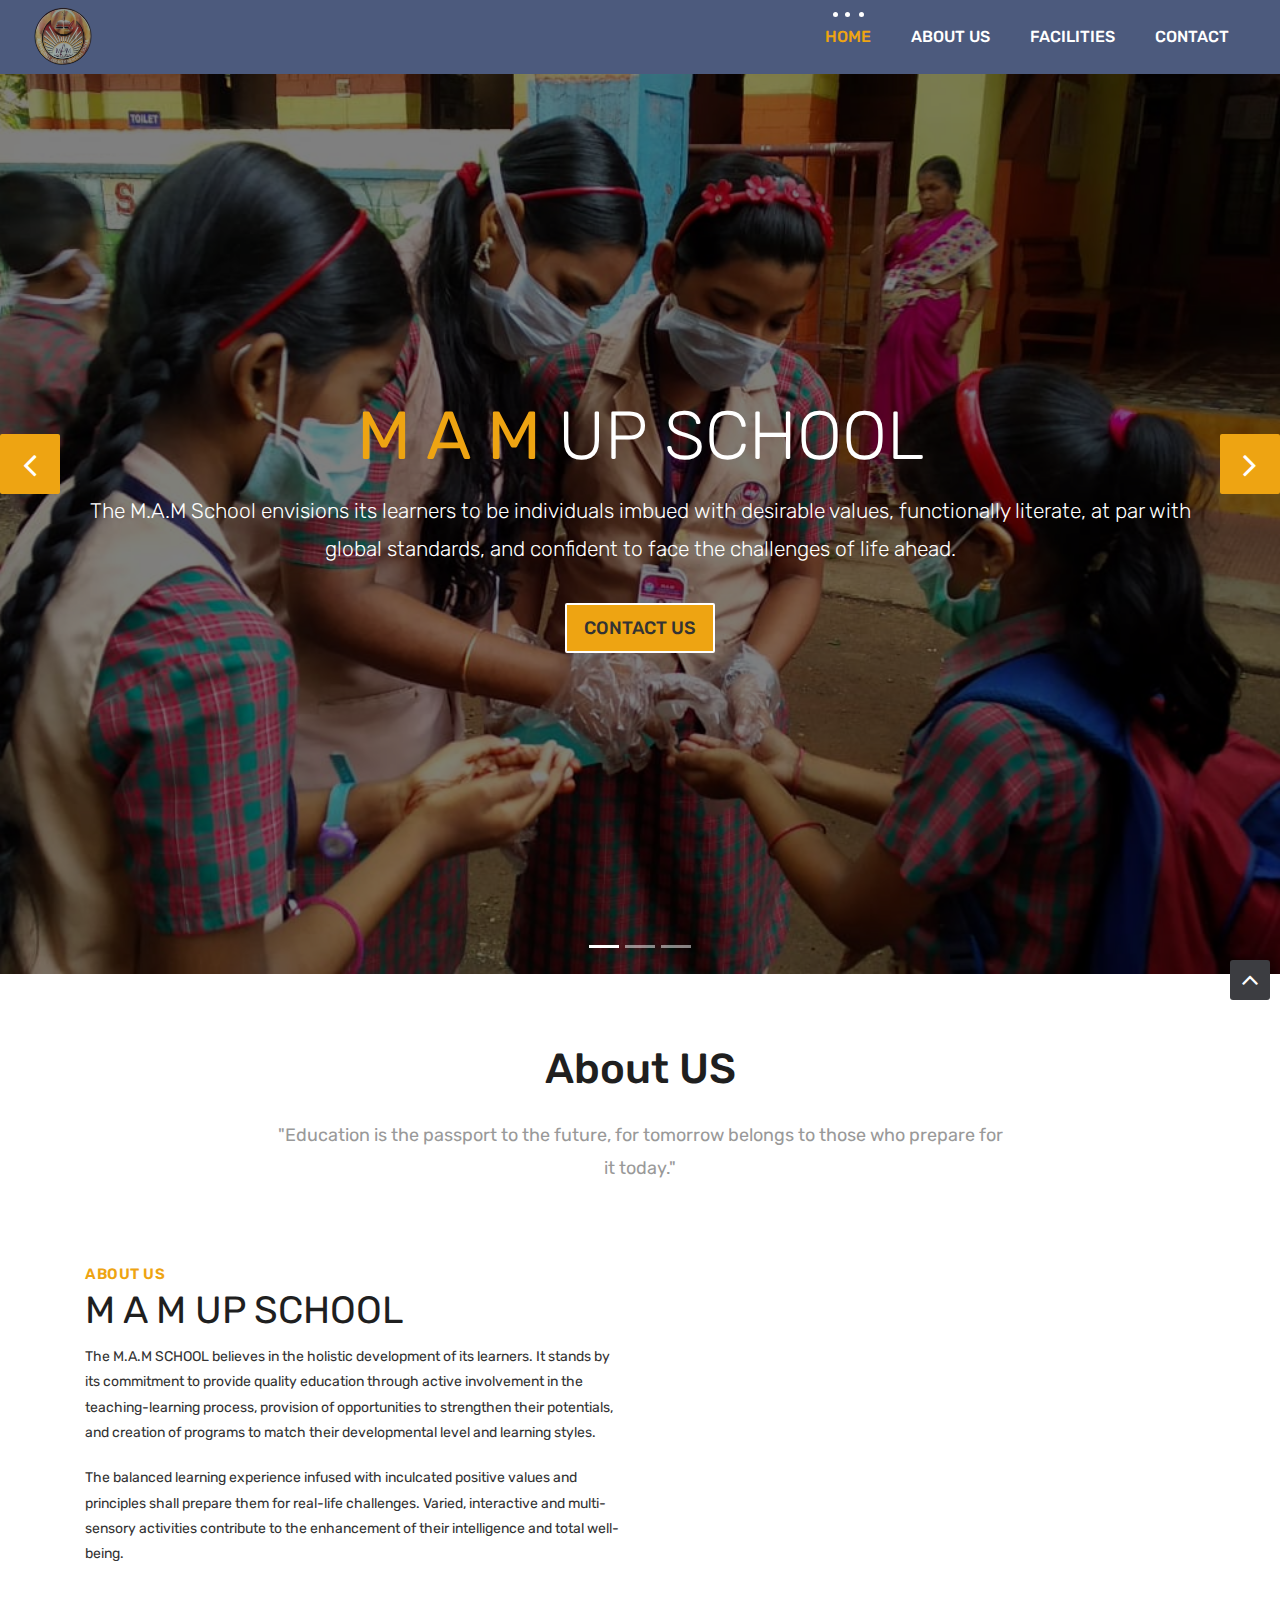
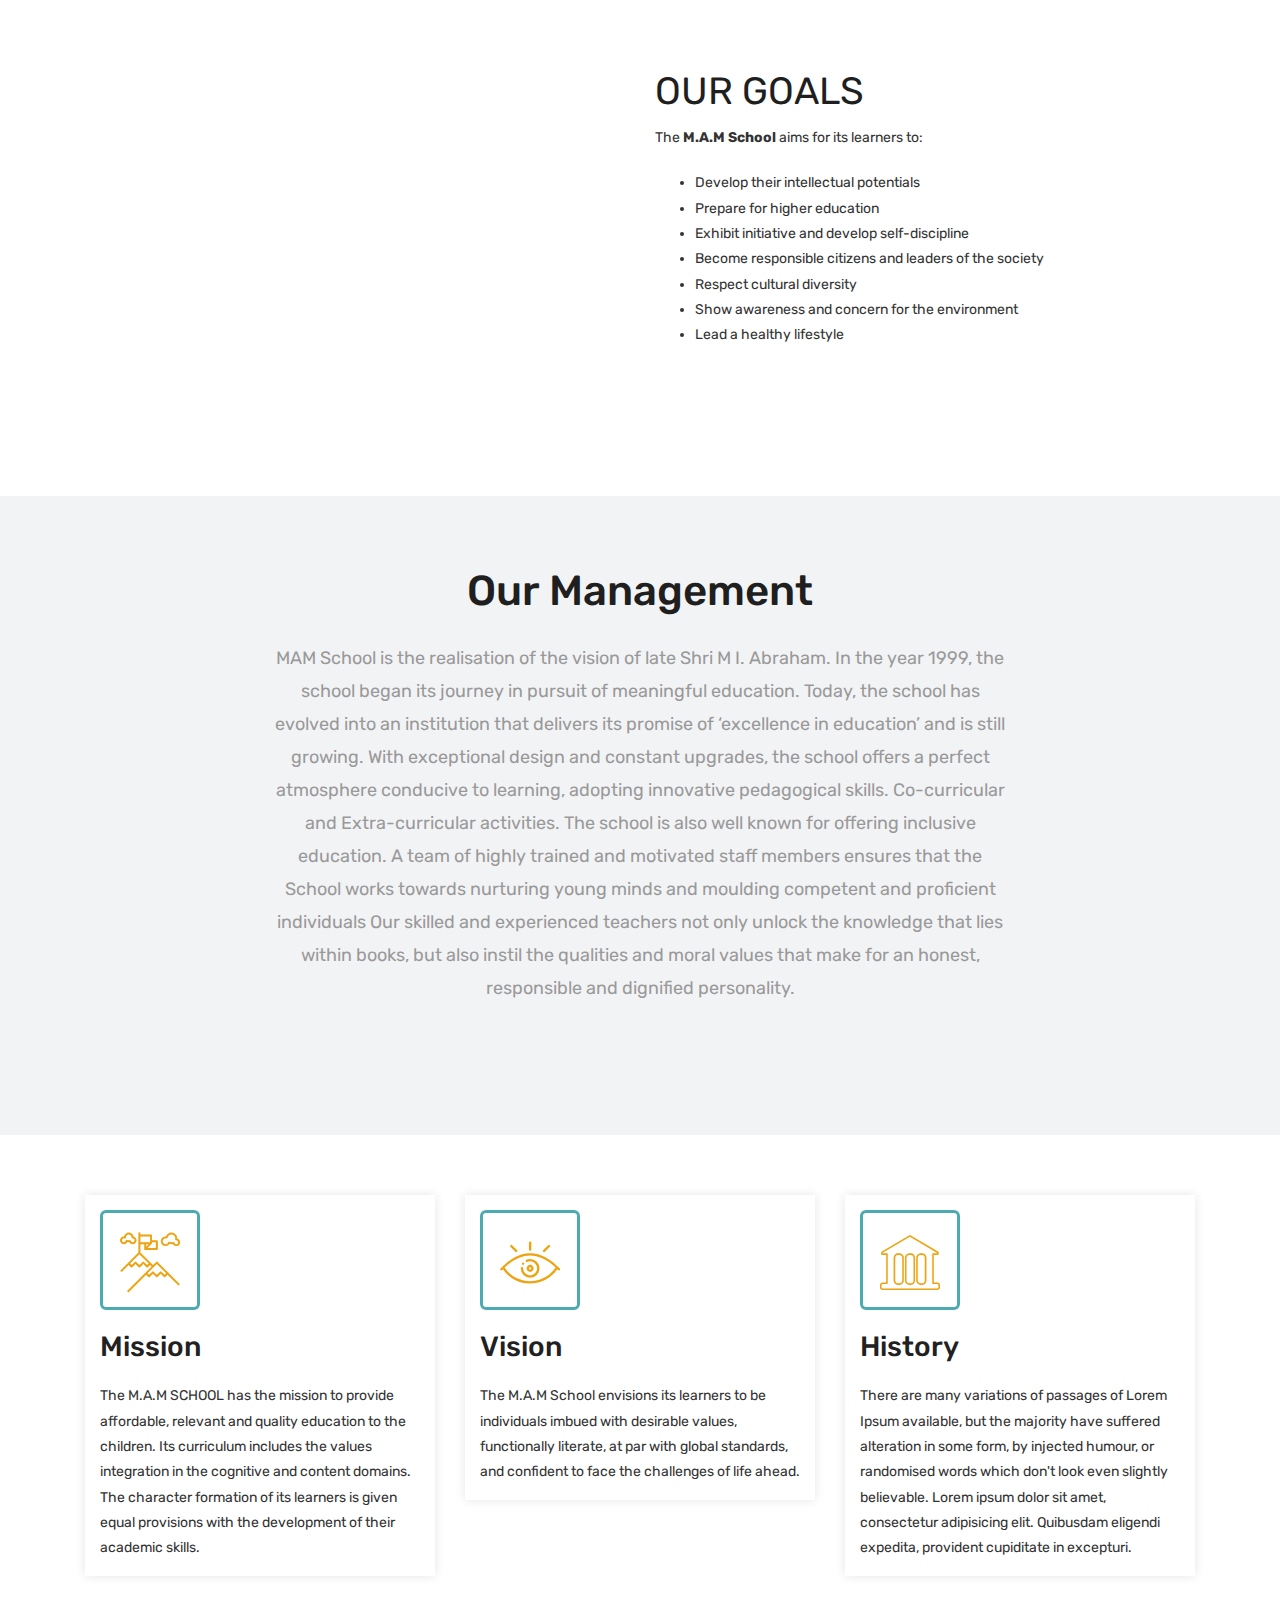
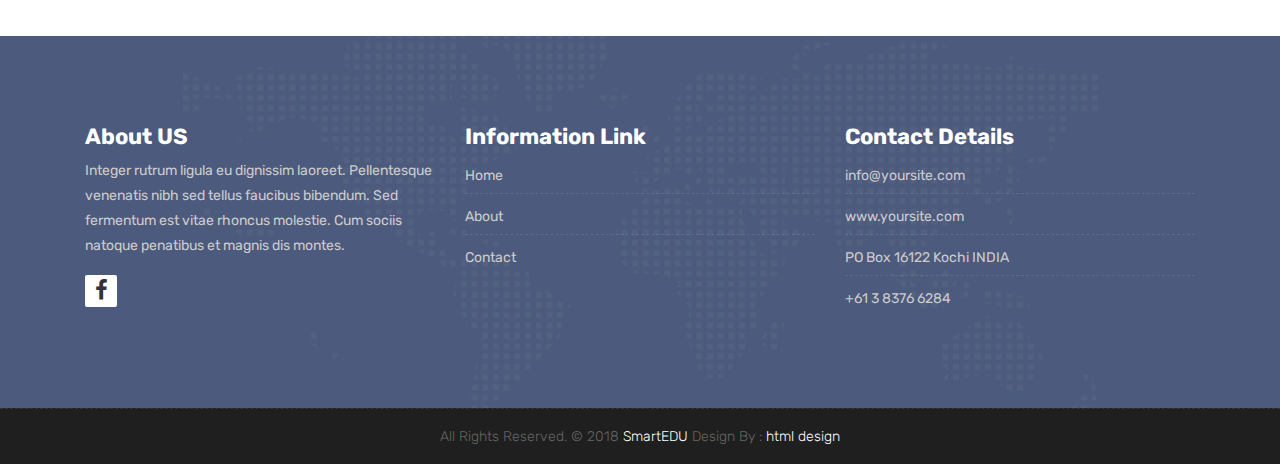
==== commit f6b5e107: "Book store removed" ====
--- a/index.html
+++ b/index.html
@@ -117,7 +117,7 @@
 										<p class="lead">The M.A.M School envisions its learners to be individuals imbued
 											with desirable values, functionally literate, at par with global standards,
 											and confident to face the challenges of life ahead.</p>
-										<a href="contact.html" class="hover-btn-new"><span>Contact Us</span></a>
+										<a href="#" class="hover-btn-new"><span>Contact Us</span></a>
 
 									</div>
 								</div>
@@ -139,7 +139,7 @@
 											integration in the cognitive and content domains. The character formation of
 											its learners is given equal provisions with the development of their
 											academic skills. </p>
-										<a href="contact.html" class="hover-btn-new"><span>Contact Us</span></a>
+										<a href="#" class="hover-btn-new"><span>Contact Us</span></a>
 
 									</div>
 								</div>
@@ -156,12 +156,8 @@
 								<div class="col-md-12 col-sm-12 text-center">
 									<div class="big-tagline">
 										<h2><strong>M A M </strong> UP SCHOOL</h2>
-										<p class="lead">The M.A.M SCHOOL has the mission to provide affordable, relevant
-											and quality education to the children. Its curriculum includes the values
-											integration in the cognitive and content domains. The character formation of
-											its learners is given equal provisions with the development of their
-											academic skills. </p>
-										<a href="contact.html" class="hover-btn-new"><span>Contact Us</span></a>
+										<p class="lead"> placeholder text vision ans mission of school </p>
+										<a href="#" class="hover-btn-new"><span>Contact Us</span></a>
 
 									</div>
 								</div>
@@ -189,14 +185,13 @@
 			<div class="section-title row text-center">
 				<div class="col-md-8 offset-md-2">
 					<h3>About US</h3>
-					<p class="lead">"Education is the passport to the future, <br>
-						 for tomorrow belongs to those who prepare
+					<p class="lead">"Education is the passport to the future, for tomorrow belongs to those who prepare
 						for it today."</p>
 				</div>
 			</div><!-- end title -->
 
-			<div class="row align-items-center d-flex" id="about">
-				<div class="col-xl-6 col-lg-6 col-md-12 col-sm-12 order-1">
+			<div class="row align-items-center" id="about">
+				<div class="col-xl-6 col-lg-6 col-md-12 col-sm-12">
 					<div class="message-box">
 						<h4>About us </h4>
 						<h2>M A M UP SCHOOL</h2>
@@ -213,33 +208,33 @@
 					</div><!-- end messagebox -->
 				</div><!-- end col -->
 
-				<div class="col-xl-6 col-lg-6 col-md-12 col-sm-12 order-2">
+				<div class="col-xl-6 col-lg-6 col-md-12 col-sm-12">
 					<div class="post-media wow fadeIn">
 						<img src="images/school/image_8.jpeg" alt="" class="img-fluid img-rounded">
 					</div><!-- end media -->
 				</div><!-- end col -->
 			</div>
-			<div class="row align-items-center d-flex">
-				<div class="col-xl-6 col-lg-6 col-md-12 col-sm-12 order-2 order-md-1">
+			<div class="row align-items-center">
+				<div class="col-xl-6 col-lg-6 col-md-12 col-sm-12">
 					<div class="post-media wow fadeIn">
-						<img src="images/school/image_5.jpeg" alt="" class="img-fluid img-rounded">
+						<img src="images/school/image_7.jpeg" alt="" class="img-fluid img-rounded">
 					</div><!-- end media -->
 				</div><!-- end col -->
 
-				<div class="col-xl-6 col-lg-6 col-md-12 col-sm-12 order-1 order-md-2">
+				<div class="col-xl-6 col-lg-6 col-md-12 col-sm-12">
 					<div class="message-box">
 						<h2>OUR GOALS</h2>
-						<p class="h6">The <strong>M.A.M School</strong> aims for its learners to:</p>
-
-						
-							- Develop their intellectual potentials <br>
-							- Prepare for higher education <br>
-							- Exhibit initiative and develop self-discipline <br>
-							- Become responsible citizens and leaders of the society <br>
-							- Respect cultural diversity <br>
-							- Show awareness and concern for the environment <br>
-							- Lead a healthy lifestyle  <br>
-						
+						<p>The <strong>M.A.M School</strong> aims for its learners to:</p>
+
+						<ul>
+							<li>Develop their intellectual potentials</li>
+							<li>Prepare for higher education</li>
+							<li>Exhibit initiative and develop self-discipline</li>
+							<li>Become responsible citizens and leaders of the society</li>
+							<li>Respect cultural diversity</li>
+							<li>Show awareness and concern for the environment</li>
+							<li>Lead a healthy lifestyle </li>
+						</ul>
 
 
 					</div><!-- end messagebox -->
@@ -251,10 +246,10 @@
 
 	<section class="section lb page-section">
 		<div class="container">
-			<div class="section-title row text-center text-md-left">
-				<div class="col-md-12">
+			<div class="section-title row text-center">
+				<div class="col-md-8 offset-md-2">
 					<h3>Our Management</h3>
-					<p class="lead text-center text-md-left">MAM School is the realisation of the vision of late Shri M I. Abraham.
+					<p class="lead">MAM School is the realisation of the vision of late Shri M I. Abraham.
 						In the year 1999, the school began its journey in pursuit of meaningful education. Today,
 						the school has evolved into an institution that delivers its promise of ‘excellence in
 						education’ and is still growing.
@@ -276,7 +271,7 @@
 
 	<div class="hmv-box">
 		<div class="container">
-			<div class="row d-flex justify-content-center">
+			<div class="row">
 				<div class="col-lg-4 col-md-6 col-12">
 					<div class="inner-hmv">
 						<div class="icon-box-hmv"><i class="flaticon-achievement"></i></div>
@@ -295,10 +290,21 @@
 						<div class="tr-pa">V</div>
 						<p>The M.A.M School envisions its learners to be individuals imbued with desirable values,
 							functionally literate, at par with global standards, and confident to face the challenges of
-							life ahead. <br><br><br></p>
-					</div>
-				</div>
-				
+							life ahead.</p>
+					</div>
+				</div>
+				<div class="col-lg-4 col-md-6 col-12">
+					<div class="inner-hmv">
+						<div class="icon-box-hmv"><i class="flaticon-history"></i></div>
+						<h3>History</h3>
+						<div class="tr-pa">H</div>
+						<p>There are many variations of passages of Lorem Ipsum available, but the majority have
+							suffered alteration in some form, by injected humour, or randomised words which don't look
+							even slightly believable.
+							Lorem ipsum dolor sit amet, consectetur adipisicing elit. Quibusdam eligendi expedita,
+							provident cupiditate in excepturi.</p>
+					</div>
+				</div>
 			</div>
 		</div>
 	</div>
@@ -314,11 +320,9 @@
 						<div class="widget-title">
 							<h3>About US</h3>
 						</div>
-						<!-- <p> The M.A.M SCHOOL believes in the holistic development of its learners. 
-							It stands by its commitment to provide quality education through active 
-							involvement in the teaching-learning process, provision of opportunities 
-							to strengthen their potentials, and creation of programs to match their 
-							developmental level and learning styles.</p> -->
+						<p> Integer rutrum ligula eu dignissim laoreet. Pellentesque venenatis nibh sed tellus faucibus
+							bibendum. Sed fermentum est vitae rhoncus molestie. Cum sociis natoque penatibus et magnis
+							dis montes.</p>
 						<div class="footer-right">
 							<ul class="footer-links-soi">
 								<li><a href="#"><i class="fa fa-facebook"></i></a></li>
@@ -334,9 +338,9 @@
 							<h3>Information Link</h3>
 						</div>
 						<ul class="footer-links">
-							<li><a href="index.html">Home</a></li>
-							<li><a href="about.html">About</a></li>
-							<li><a href="contact.html">Contact</a></li>
+							<li><a href="#">Home</a></li>
+							<li><a href="#">About</a></li>
+							<li><a href="#">Contact</a></li>
 						</ul><!-- end links -->
 					</div><!-- end clearfix -->
 				</div><!-- end col -->
@@ -348,13 +352,10 @@
 						</div>
 
 						<ul class="footer-links">
-							<li>MAM UP SCHOOL<br>
-								PANDANAD P. O  <br>
-								Chengannur 
-								Alappuzha <br>
-								689506</li>
-							<li>0479 2464229</li>
-							<li> 9947345466</li>
+							<li><a href="mailto:#">info@yoursite.com</a></li>
+							<li><a href="#">www.yoursite.com</a></li>
+							<li>PO Box 16122 Kochi INDIA</li>
+							<li>+61 3 8376 6284</li>
 						</ul><!-- end links -->
 					</div><!-- end clearfix -->
 				</div><!-- end col -->
@@ -367,8 +368,9 @@
 		<div class="container">
 			<div class="footer-distributed">
 				<div class="footer-center">
-                    <p class="footer-company-name">All Rights Reserved. &copy; 2020 <a href="#">MAM UP SCHOOL</a></p>
-                </div>
+					<p class="footer-company-name">All Rights Reserved. &copy; 2018 <a href="#">SmartEDU</a> Design By :
+						<a href="https://html.design/">html design</a></p>
+				</div>
 			</div>
 		</div><!-- end container -->
 	</div><!-- end copyrights -->
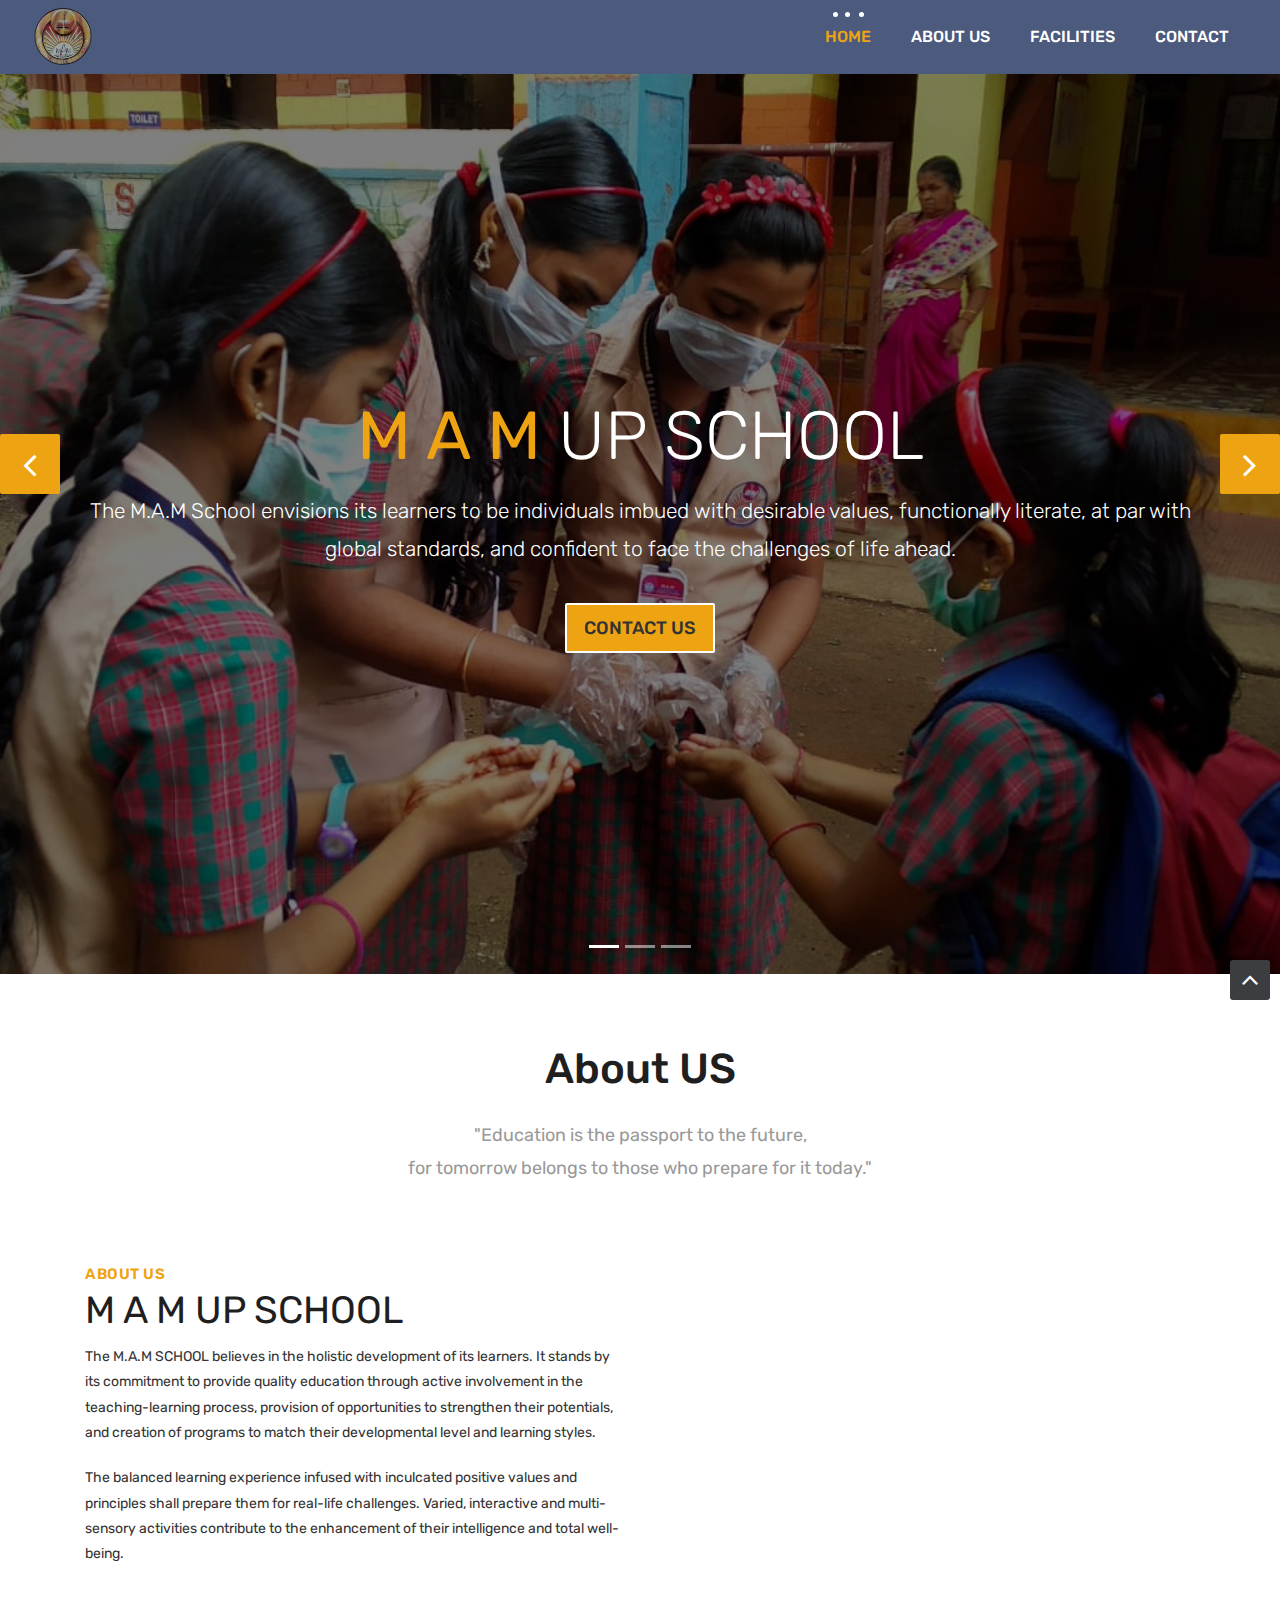
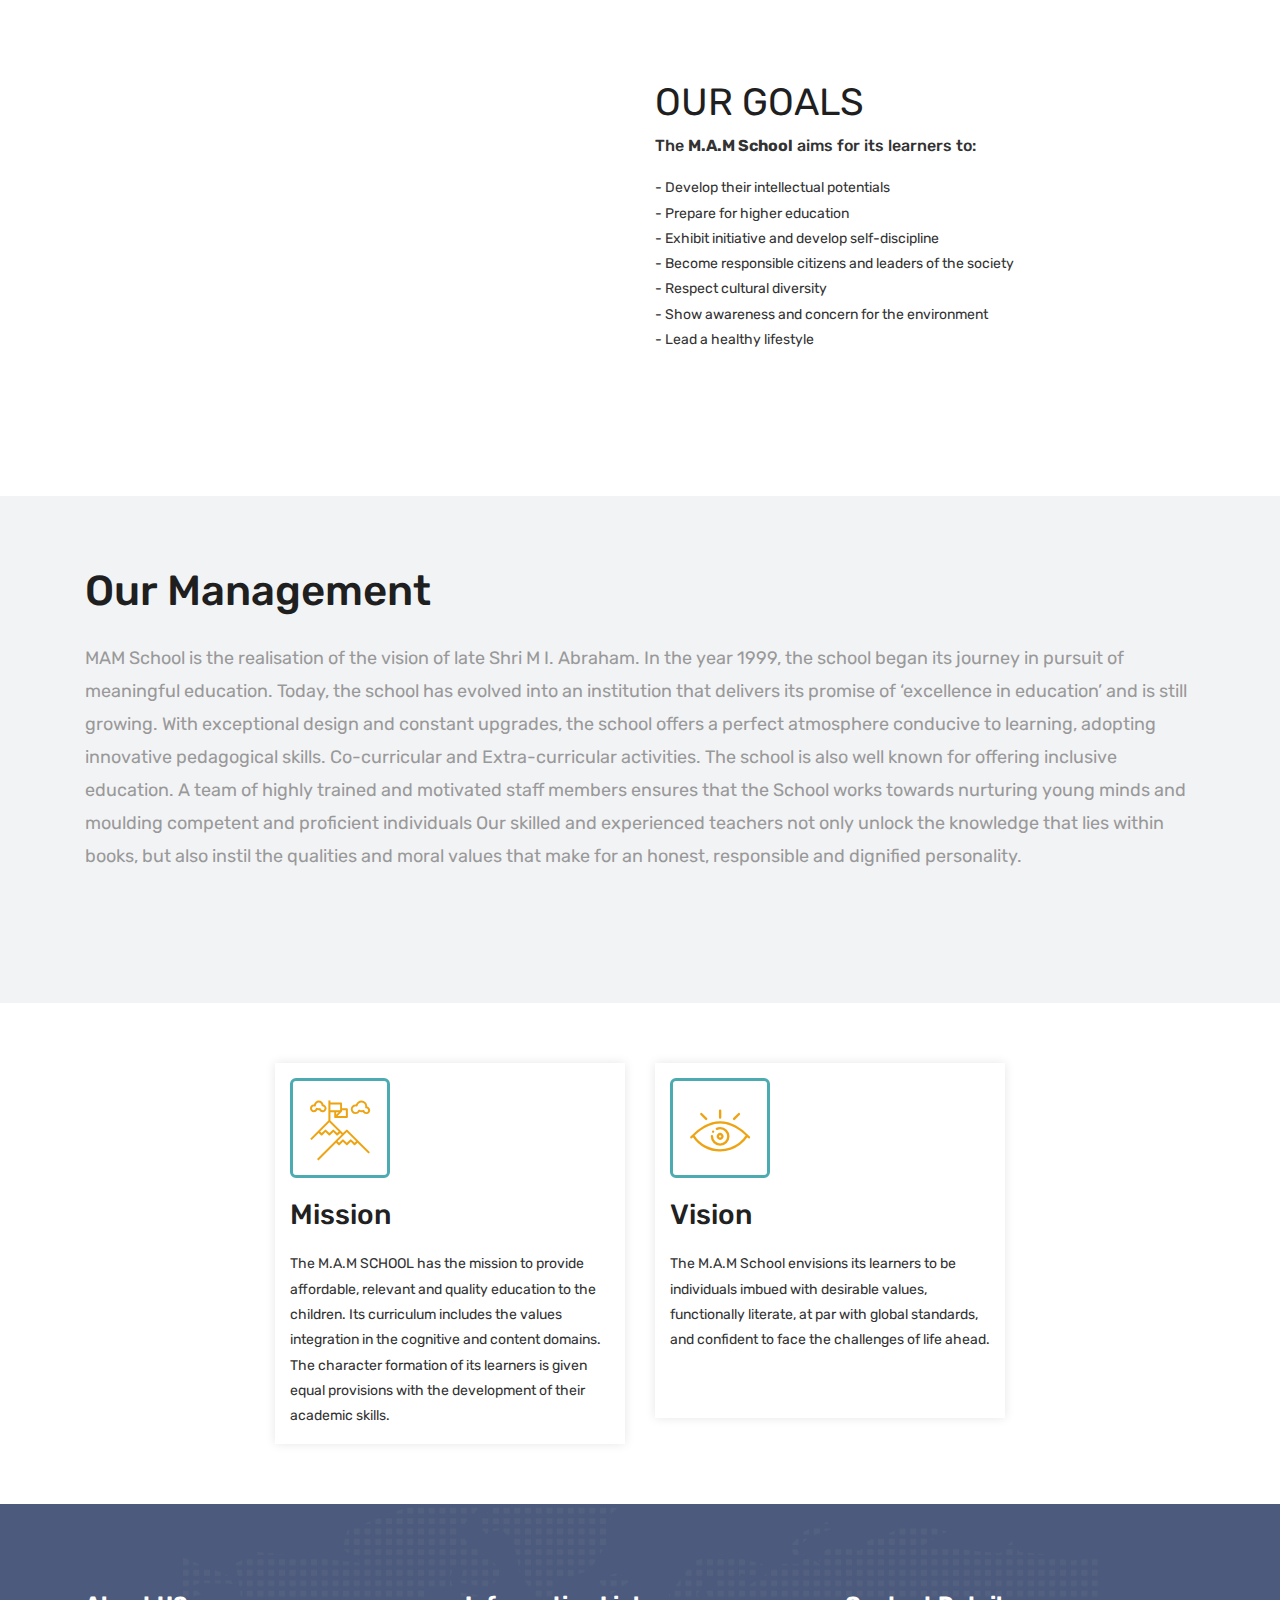
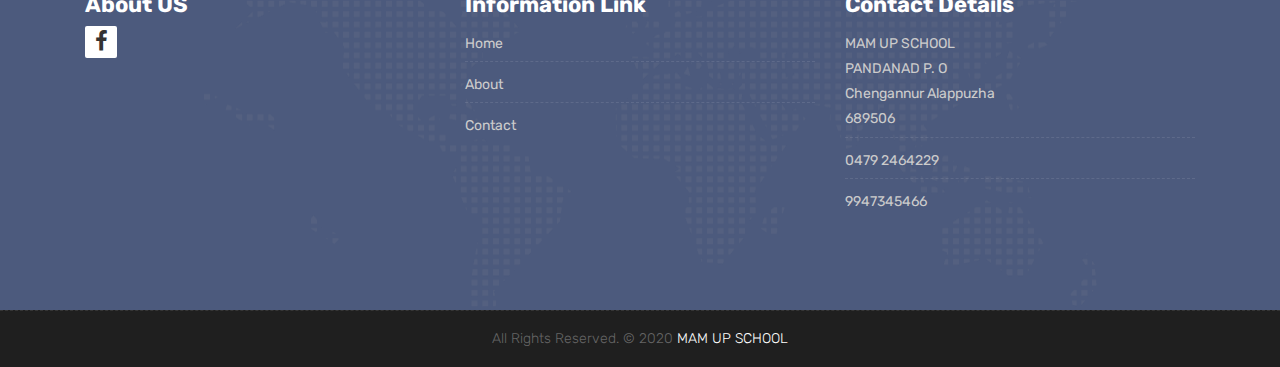
==== commit 4c4d4378: "Merge branch 'master' of https://github.com/TESSERACT-DOMAINS/M-A-M-UP-School" ====
--- a/index.html
+++ b/index.html
@@ -117,7 +117,7 @@
 										<p class="lead">The M.A.M School envisions its learners to be individuals imbued
 											with desirable values, functionally literate, at par with global standards,
 											and confident to face the challenges of life ahead.</p>
-										<a href="#" class="hover-btn-new"><span>Contact Us</span></a>
+										<a href="contact.html" class="hover-btn-new"><span>Contact Us</span></a>
 
 									</div>
 								</div>
@@ -139,7 +139,7 @@
 											integration in the cognitive and content domains. The character formation of
 											its learners is given equal provisions with the development of their
 											academic skills. </p>
-										<a href="#" class="hover-btn-new"><span>Contact Us</span></a>
+										<a href="contact.html" class="hover-btn-new"><span>Contact Us</span></a>
 
 									</div>
 								</div>
@@ -156,8 +156,12 @@
 								<div class="col-md-12 col-sm-12 text-center">
 									<div class="big-tagline">
 										<h2><strong>M A M </strong> UP SCHOOL</h2>
-										<p class="lead"> placeholder text vision ans mission of school </p>
-										<a href="#" class="hover-btn-new"><span>Contact Us</span></a>
+										<p class="lead">The M.A.M SCHOOL has the mission to provide affordable, relevant
+											and quality education to the children. Its curriculum includes the values
+											integration in the cognitive and content domains. The character formation of
+											its learners is given equal provisions with the development of their
+											academic skills. </p>
+										<a href="contact.html" class="hover-btn-new"><span>Contact Us</span></a>
 
 									</div>
 								</div>
@@ -185,13 +189,14 @@
 			<div class="section-title row text-center">
 				<div class="col-md-8 offset-md-2">
 					<h3>About US</h3>
-					<p class="lead">"Education is the passport to the future, for tomorrow belongs to those who prepare
+					<p class="lead">"Education is the passport to the future, <br>
+						 for tomorrow belongs to those who prepare
 						for it today."</p>
 				</div>
 			</div><!-- end title -->
 
-			<div class="row align-items-center" id="about">
-				<div class="col-xl-6 col-lg-6 col-md-12 col-sm-12">
+			<div class="row align-items-center d-flex" id="about">
+				<div class="col-xl-6 col-lg-6 col-md-12 col-sm-12 order-1">
 					<div class="message-box">
 						<h4>About us </h4>
 						<h2>M A M UP SCHOOL</h2>
@@ -208,33 +213,33 @@
 					</div><!-- end messagebox -->
 				</div><!-- end col -->
 
-				<div class="col-xl-6 col-lg-6 col-md-12 col-sm-12">
+				<div class="col-xl-6 col-lg-6 col-md-12 col-sm-12 order-2">
 					<div class="post-media wow fadeIn">
 						<img src="images/school/image_8.jpeg" alt="" class="img-fluid img-rounded">
 					</div><!-- end media -->
 				</div><!-- end col -->
 			</div>
-			<div class="row align-items-center">
-				<div class="col-xl-6 col-lg-6 col-md-12 col-sm-12">
+			<div class="row align-items-center d-flex">
+				<div class="col-xl-6 col-lg-6 col-md-12 col-sm-12 order-2 order-md-1">
 					<div class="post-media wow fadeIn">
 						<img src="images/school/image_7.jpeg" alt="" class="img-fluid img-rounded">
 					</div><!-- end media -->
 				</div><!-- end col -->
 
-				<div class="col-xl-6 col-lg-6 col-md-12 col-sm-12">
+				<div class="col-xl-6 col-lg-6 col-md-12 col-sm-12 order-1 order-md-2">
 					<div class="message-box">
 						<h2>OUR GOALS</h2>
-						<p>The <strong>M.A.M School</strong> aims for its learners to:</p>
-
-						<ul>
-							<li>Develop their intellectual potentials</li>
-							<li>Prepare for higher education</li>
-							<li>Exhibit initiative and develop self-discipline</li>
-							<li>Become responsible citizens and leaders of the society</li>
-							<li>Respect cultural diversity</li>
-							<li>Show awareness and concern for the environment</li>
-							<li>Lead a healthy lifestyle </li>
-						</ul>
+						<p class="h6">The <strong>M.A.M School</strong> aims for its learners to:</p>
+
+						
+							- Develop their intellectual potentials <br>
+							- Prepare for higher education <br>
+							- Exhibit initiative and develop self-discipline <br>
+							- Become responsible citizens and leaders of the society <br>
+							- Respect cultural diversity <br>
+							- Show awareness and concern for the environment <br>
+							- Lead a healthy lifestyle  <br>
+						
 
 
 					</div><!-- end messagebox -->
@@ -246,10 +251,10 @@
 
 	<section class="section lb page-section">
 		<div class="container">
-			<div class="section-title row text-center">
-				<div class="col-md-8 offset-md-2">
+			<div class="section-title row text-center text-md-left">
+				<div class="col-md-12">
 					<h3>Our Management</h3>
-					<p class="lead">MAM School is the realisation of the vision of late Shri M I. Abraham.
+					<p class="lead text-center text-md-left">MAM School is the realisation of the vision of late Shri M I. Abraham.
 						In the year 1999, the school began its journey in pursuit of meaningful education. Today,
 						the school has evolved into an institution that delivers its promise of ‘excellence in
 						education’ and is still growing.
@@ -271,7 +276,7 @@
 
 	<div class="hmv-box">
 		<div class="container">
-			<div class="row">
+			<div class="row d-flex justify-content-center">
 				<div class="col-lg-4 col-md-6 col-12">
 					<div class="inner-hmv">
 						<div class="icon-box-hmv"><i class="flaticon-achievement"></i></div>
@@ -290,21 +295,10 @@
 						<div class="tr-pa">V</div>
 						<p>The M.A.M School envisions its learners to be individuals imbued with desirable values,
 							functionally literate, at par with global standards, and confident to face the challenges of
-							life ahead.</p>
-					</div>
-				</div>
-				<div class="col-lg-4 col-md-6 col-12">
-					<div class="inner-hmv">
-						<div class="icon-box-hmv"><i class="flaticon-history"></i></div>
-						<h3>History</h3>
-						<div class="tr-pa">H</div>
-						<p>There are many variations of passages of Lorem Ipsum available, but the majority have
-							suffered alteration in some form, by injected humour, or randomised words which don't look
-							even slightly believable.
-							Lorem ipsum dolor sit amet, consectetur adipisicing elit. Quibusdam eligendi expedita,
-							provident cupiditate in excepturi.</p>
-					</div>
-				</div>
+							life ahead. <br><br><br></p>
+					</div>
+				</div>
+				
 			</div>
 		</div>
 	</div>
@@ -320,9 +314,11 @@
 						<div class="widget-title">
 							<h3>About US</h3>
 						</div>
-						<p> Integer rutrum ligula eu dignissim laoreet. Pellentesque venenatis nibh sed tellus faucibus
-							bibendum. Sed fermentum est vitae rhoncus molestie. Cum sociis natoque penatibus et magnis
-							dis montes.</p>
+						<!-- <p> The M.A.M SCHOOL believes in the holistic development of its learners. 
+							It stands by its commitment to provide quality education through active 
+							involvement in the teaching-learning process, provision of opportunities 
+							to strengthen their potentials, and creation of programs to match their 
+							developmental level and learning styles.</p> -->
 						<div class="footer-right">
 							<ul class="footer-links-soi">
 								<li><a href="#"><i class="fa fa-facebook"></i></a></li>
@@ -338,9 +334,9 @@
 							<h3>Information Link</h3>
 						</div>
 						<ul class="footer-links">
-							<li><a href="#">Home</a></li>
-							<li><a href="#">About</a></li>
-							<li><a href="#">Contact</a></li>
+							<li><a href="index.html">Home</a></li>
+							<li><a href="about.html">About</a></li>
+							<li><a href="contact.html">Contact</a></li>
 						</ul><!-- end links -->
 					</div><!-- end clearfix -->
 				</div><!-- end col -->
@@ -352,10 +348,13 @@
 						</div>
 
 						<ul class="footer-links">
-							<li><a href="mailto:#">info@yoursite.com</a></li>
-							<li><a href="#">www.yoursite.com</a></li>
-							<li>PO Box 16122 Kochi INDIA</li>
-							<li>+61 3 8376 6284</li>
+							<li>MAM UP SCHOOL<br>
+								PANDANAD P. O  <br>
+								Chengannur 
+								Alappuzha <br>
+								689506</li>
+							<li>0479 2464229</li>
+							<li> 9947345466</li>
 						</ul><!-- end links -->
 					</div><!-- end clearfix -->
 				</div><!-- end col -->
@@ -368,9 +367,8 @@
 		<div class="container">
 			<div class="footer-distributed">
 				<div class="footer-center">
-					<p class="footer-company-name">All Rights Reserved. &copy; 2018 <a href="#">SmartEDU</a> Design By :
-						<a href="https://html.design/">html design</a></p>
-				</div>
+                    <p class="footer-company-name">All Rights Reserved. &copy; 2020 <a href="#">MAM UP SCHOOL</a></p>
+                </div>
 			</div>
 		</div><!-- end container -->
 	</div><!-- end copyrights -->
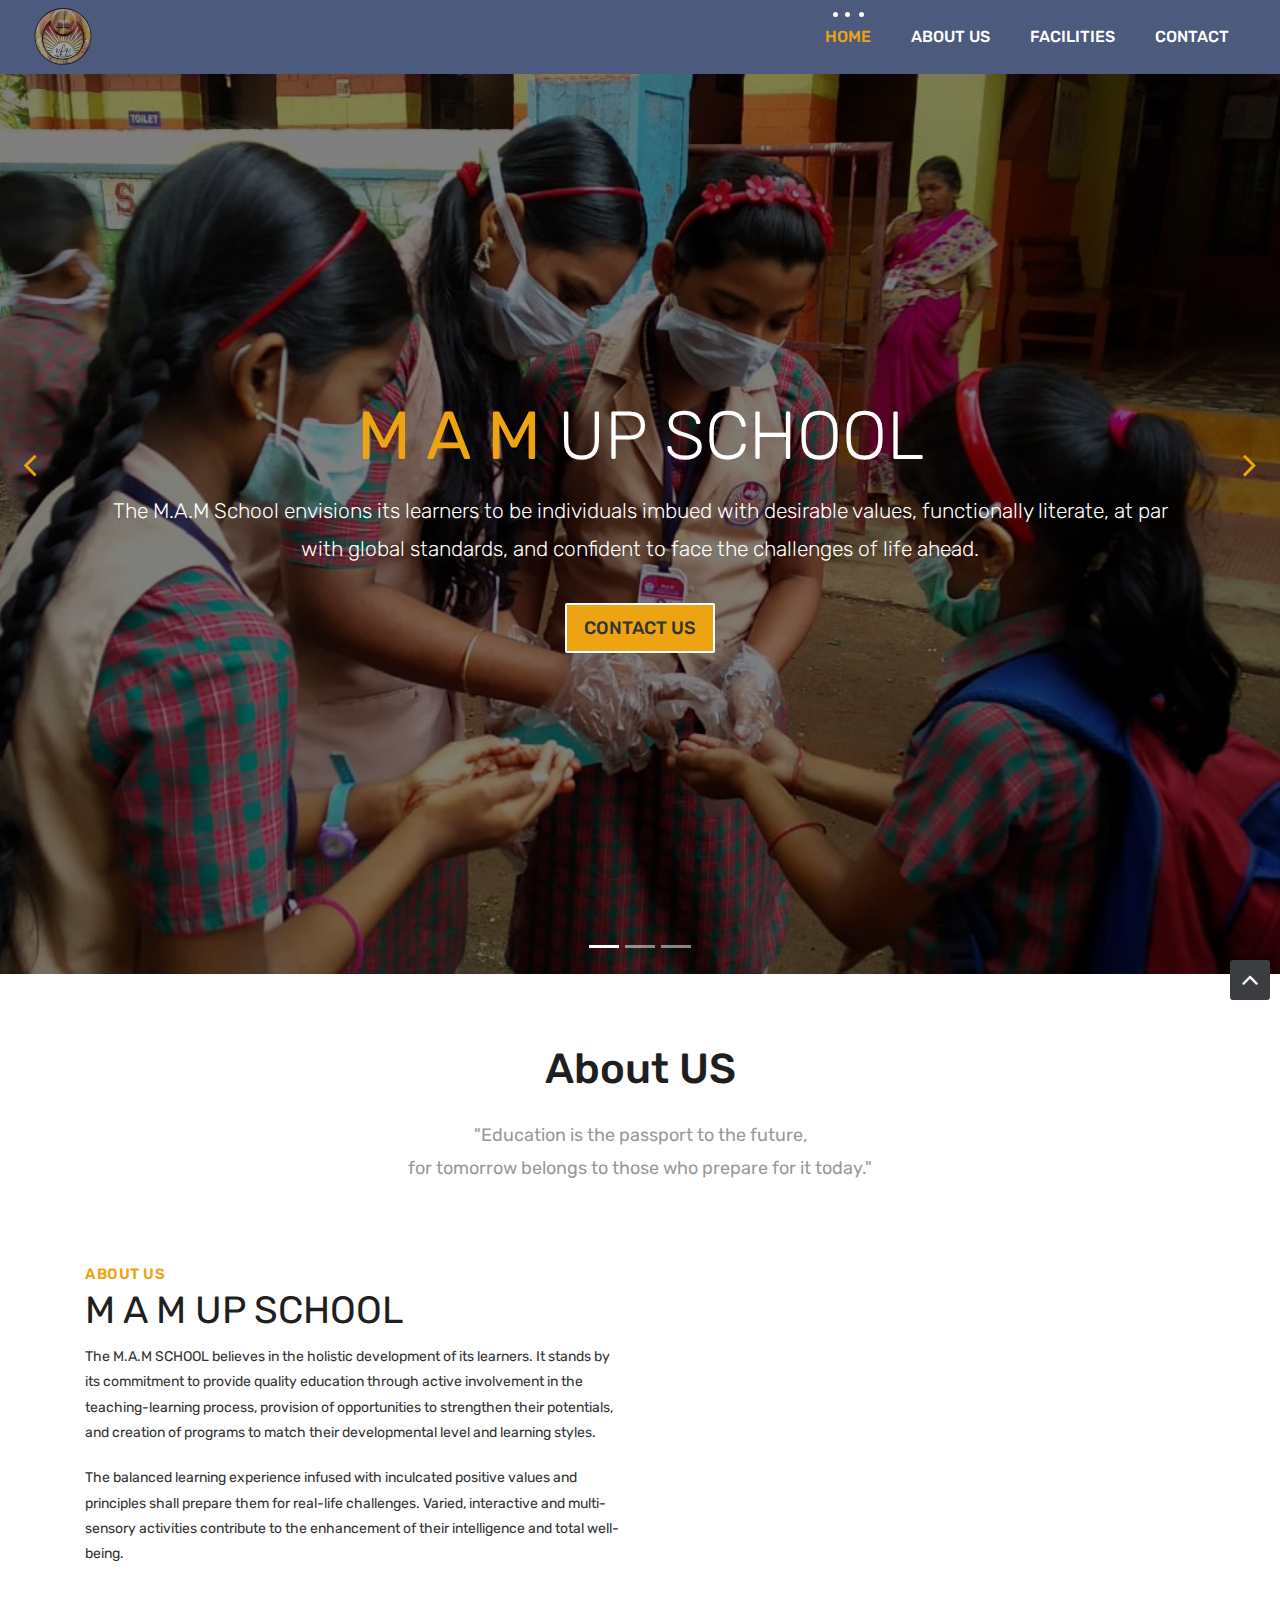
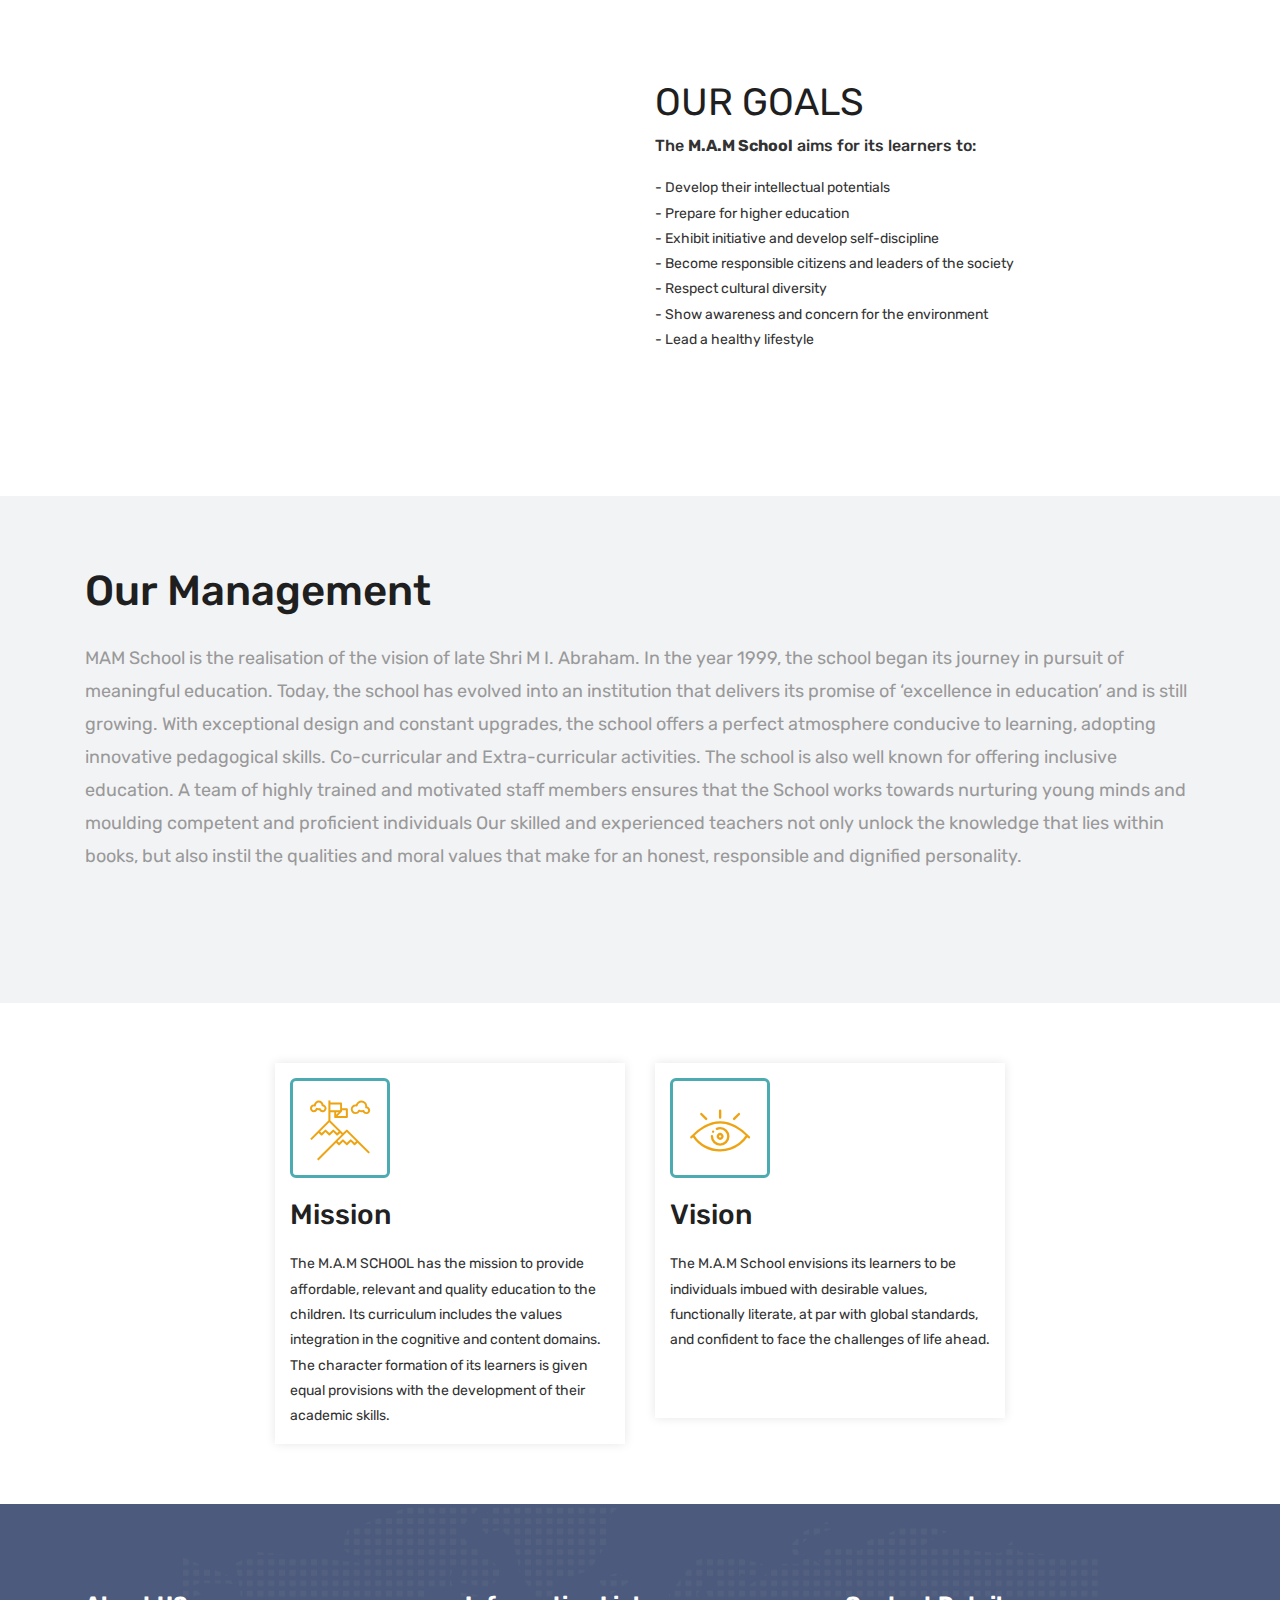
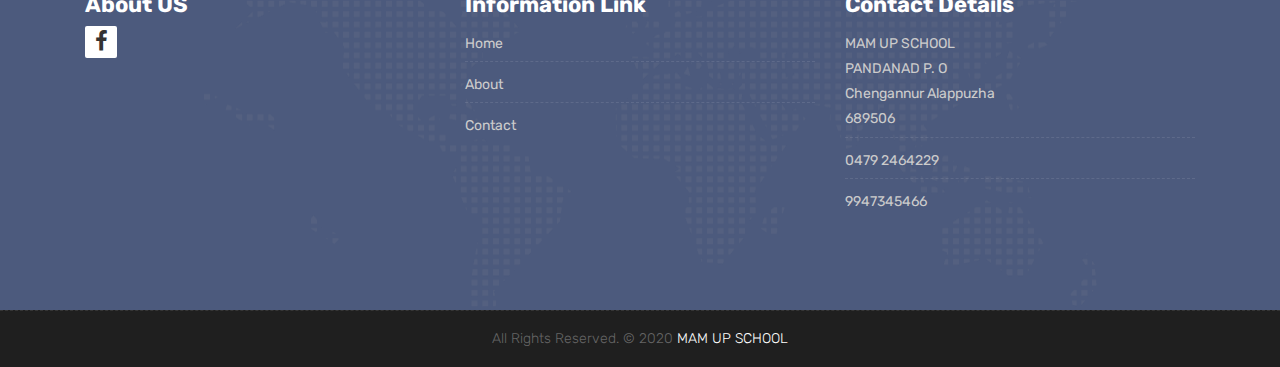
==== commit 688c612d: "carousel arrows" ====
--- a/index.html
+++ b/index.html
@@ -114,7 +114,7 @@
 								<div class="col-md-12 col-sm-12 text-center">
 									<div class="big-tagline">
 										<h2><strong>M A M </strong> UP SCHOOL</h2>
-										<p class="lead">The M.A.M School envisions its learners to be individuals imbued
+										<p class="lead mx-4">The M.A.M School envisions its learners to be individuals imbued
 											with desirable values, functionally literate, at par with global standards,
 											and confident to face the challenges of life ahead.</p>
 										<a href="contact.html" class="hover-btn-new"><span>Contact Us</span></a>
@@ -134,7 +134,7 @@
 								<div class="col-md-12 col-sm-12 text-center">
 									<div class="big-tagline">
 										<h2><strong>M A M </strong> UP SCHOOL</h2>
-										<p class="lead">The M.A.M SCHOOL has the mission to provide affordable, relevant
+										<p class="lead mx-4">The M.A.M SCHOOL has the mission to provide affordable, relevant
 											and quality education to the children. Its curriculum includes the values
 											integration in the cognitive and content domains. The character formation of
 											its learners is given equal provisions with the development of their
@@ -156,7 +156,7 @@
 								<div class="col-md-12 col-sm-12 text-center">
 									<div class="big-tagline">
 										<h2><strong>M A M </strong> UP SCHOOL</h2>
-										<p class="lead">The M.A.M SCHOOL has the mission to provide affordable, relevant
+										<p class="lead mx-4">The M.A.M SCHOOL has the mission to provide affordable, relevant
 											and quality education to the children. Its curriculum includes the values
 											integration in the cognitive and content domains. The character formation of
 											its learners is given equal provisions with the development of their
@@ -172,13 +172,13 @@
 			</div>
 			<!-- Left Control -->
 			<a class="new-effect carousel-control-prev" href="#carouselExampleControls" role="button" data-slide="prev">
-				<span class="fa fa-angle-left" aria-hidden="true"></span>
+				<span class="fa fa-angle-left color-overlay" aria-hidden="true"></span>
 				<span class="sr-only">Previous</span>
 			</a>
 
 			<!-- Right Control -->
 			<a class="new-effect carousel-control-next" href="#carouselExampleControls" role="button" data-slide="next">
-				<span class="fa fa-angle-right" aria-hidden="true"></span>
+				<span class="fa fa-angle-right color-overlay" aria-hidden="true"></span>
 				<span class="sr-only">Next</span>
 			</a>
 		</div>
@@ -215,14 +215,14 @@
 
 				<div class="col-xl-6 col-lg-6 col-md-12 col-sm-12 order-2">
 					<div class="post-media wow fadeIn">
-						<img src="images/school/image_8.jpeg" alt="" class="img-fluid img-rounded">
+						<img src="images/school/image_7.jpeg" alt="" class="img-fluid img-rounded">
 					</div><!-- end media -->
 				</div><!-- end col -->
 			</div>
 			<div class="row align-items-center d-flex">
 				<div class="col-xl-6 col-lg-6 col-md-12 col-sm-12 order-2 order-md-1">
 					<div class="post-media wow fadeIn">
-						<img src="images/school/image_7.jpeg" alt="" class="img-fluid img-rounded">
+						<img src="images/school/image_5.jpeg" alt="" class="img-fluid img-rounded">
 					</div><!-- end media -->
 				</div><!-- end col -->
 
--- a/style.css
+++ b/style.css
@@ -710,7 +710,7 @@
 
 .box-slider .carousel-control-prev{
 	border-radius: 2px;
-	background: #eea412;
+	/* background: #eea412; */
 	position: absolute;
 	left: 0px;
 	font-size: 38px;
@@ -722,7 +722,7 @@
 }
 .box-slider .carousel-control-next{
 	border-radius: 2px;
-	background: #eea412;
+	/* background: #eea412; */
 	position: absolute;
 	right: 0px;
 	font-size: 38px;
@@ -731,6 +731,10 @@
 	height: 60px;
 	line-height: 20px;
 	opacity: 1;
+}
+
+.color-overlay {
+    color: #eea412;
 }
 
 .first-section .big-tagline a{
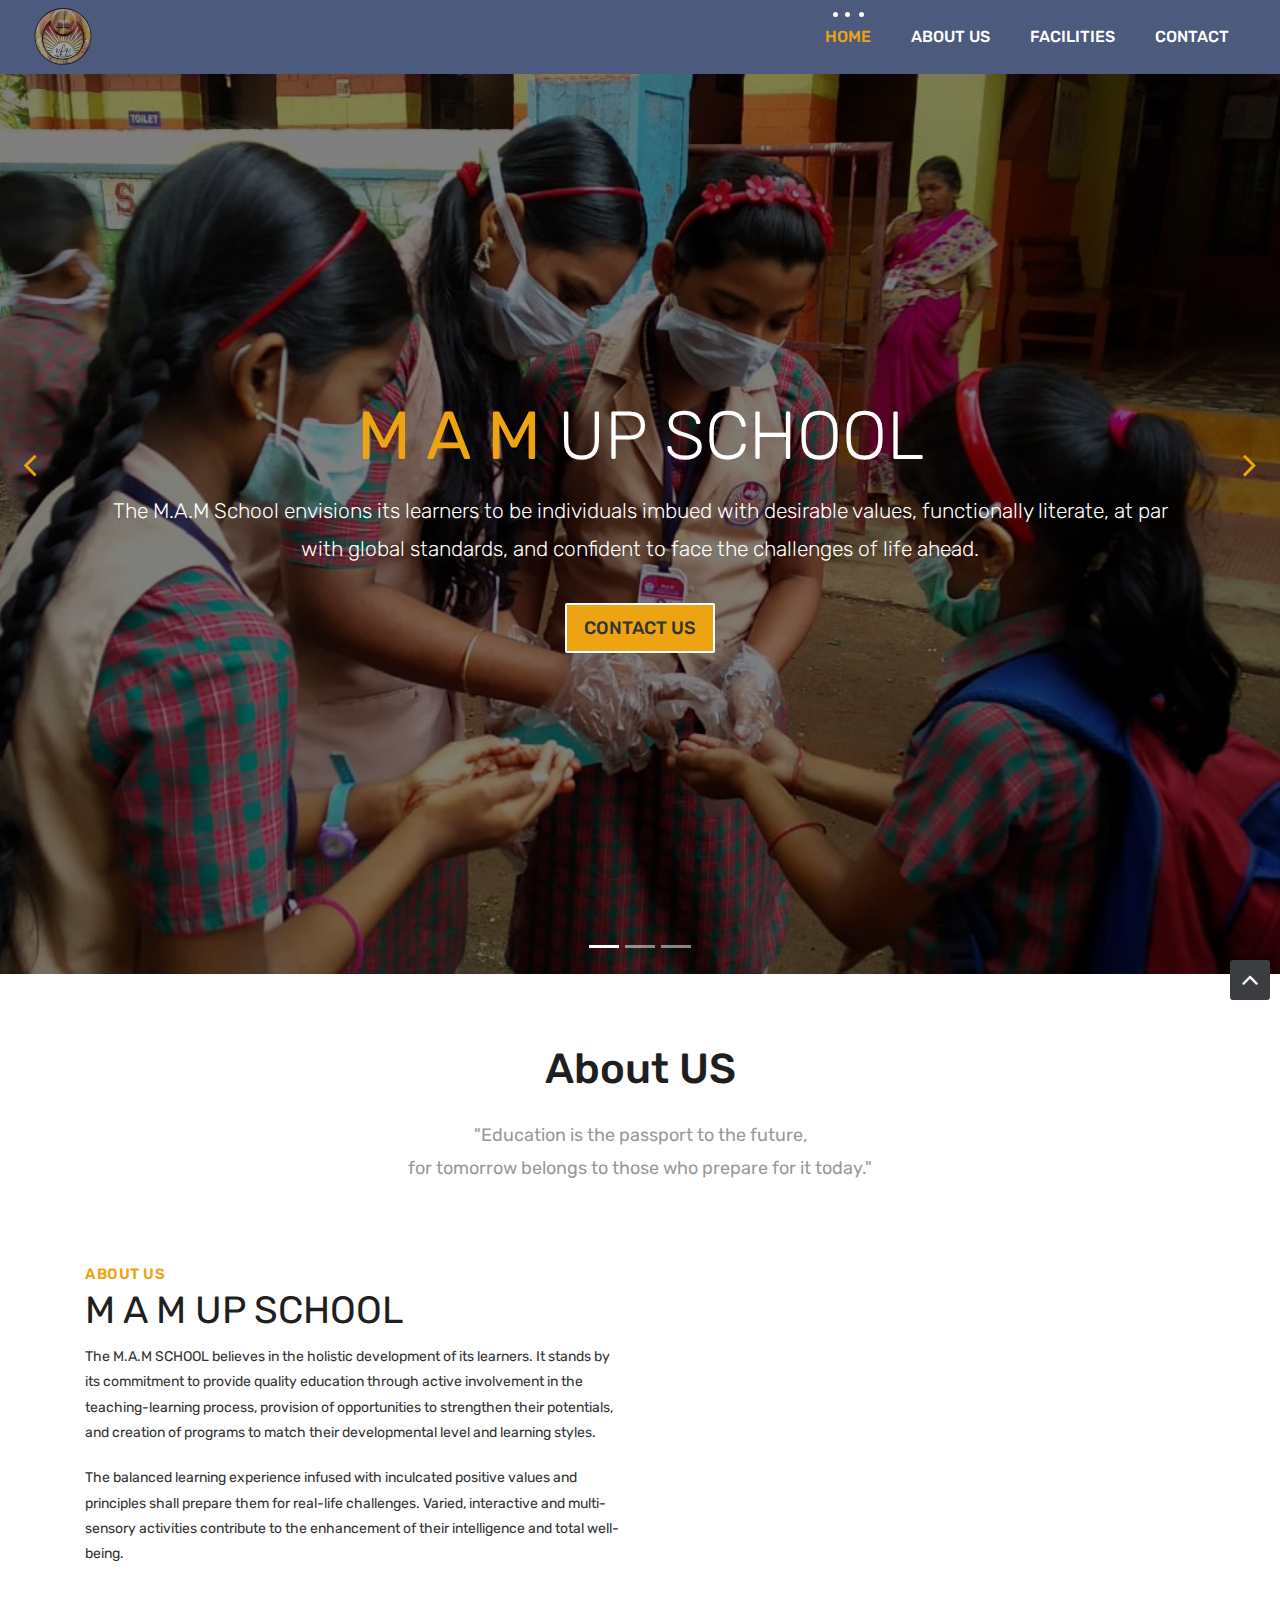
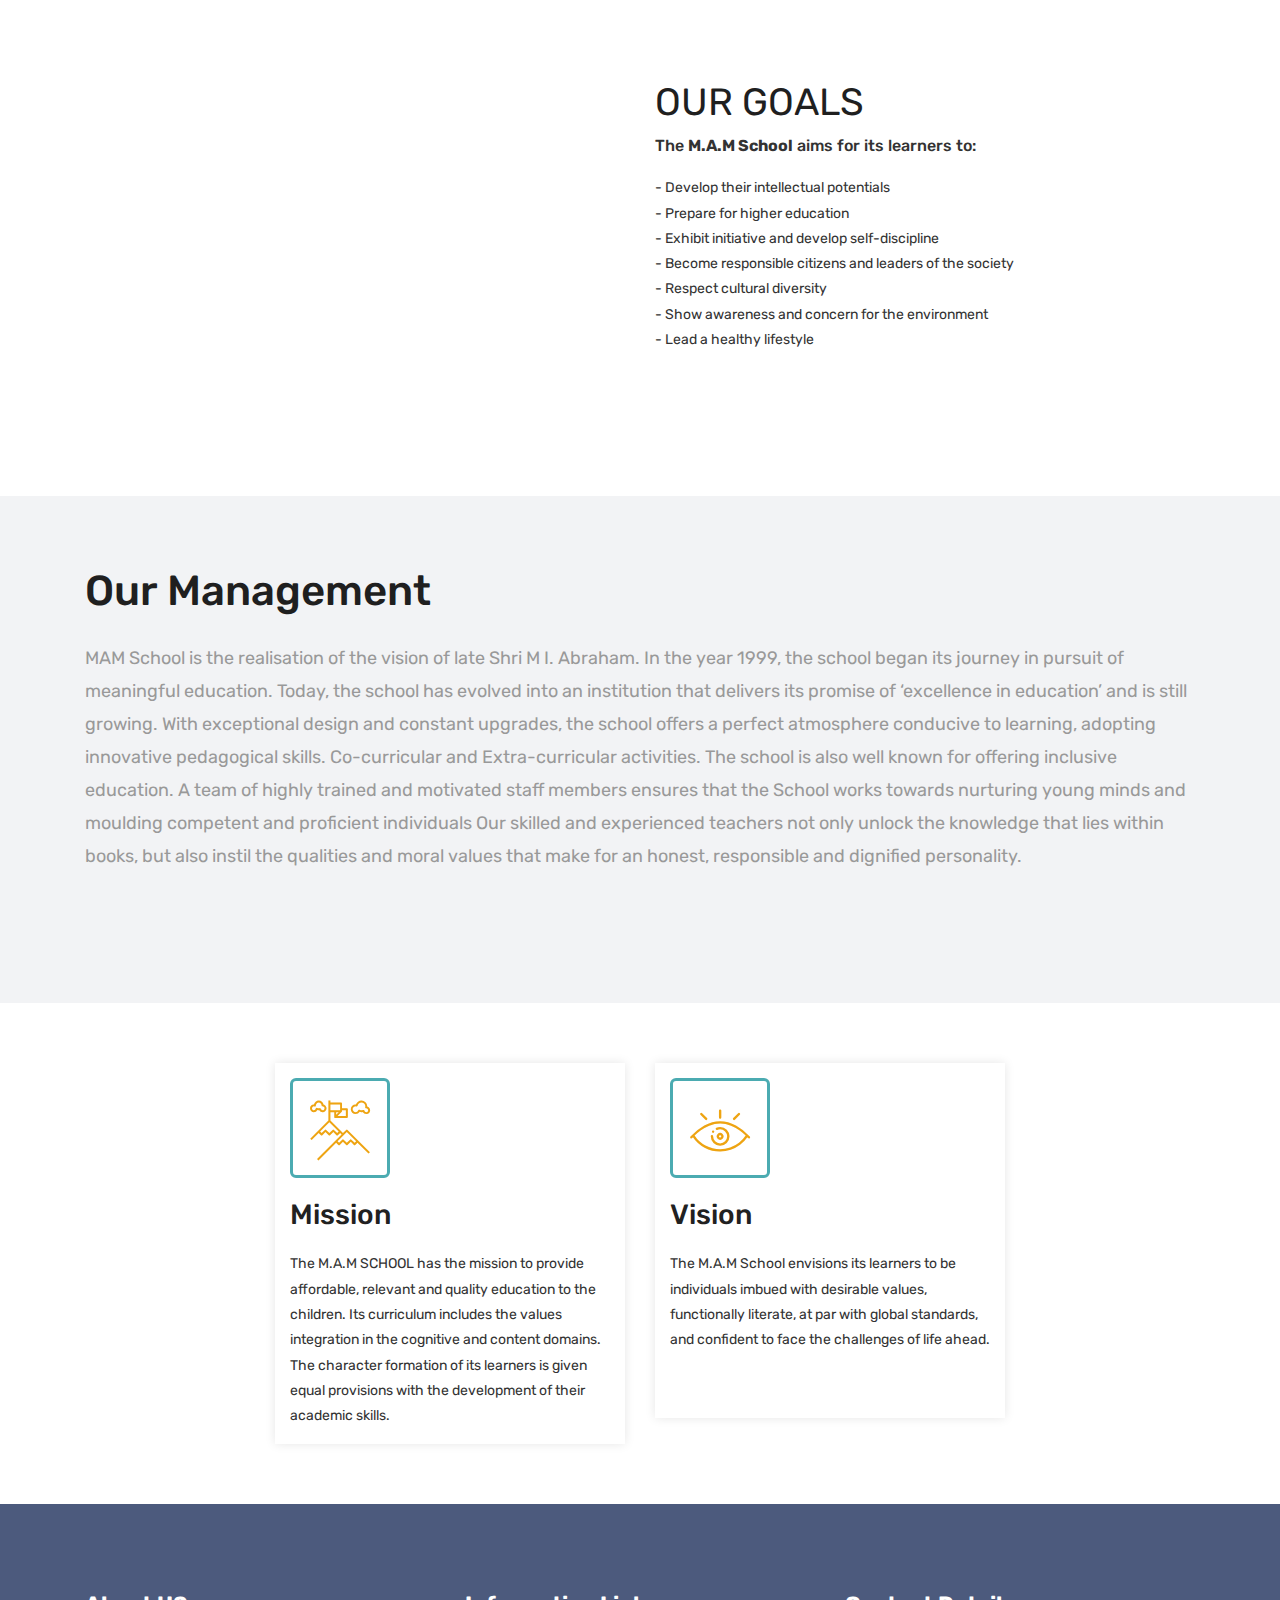
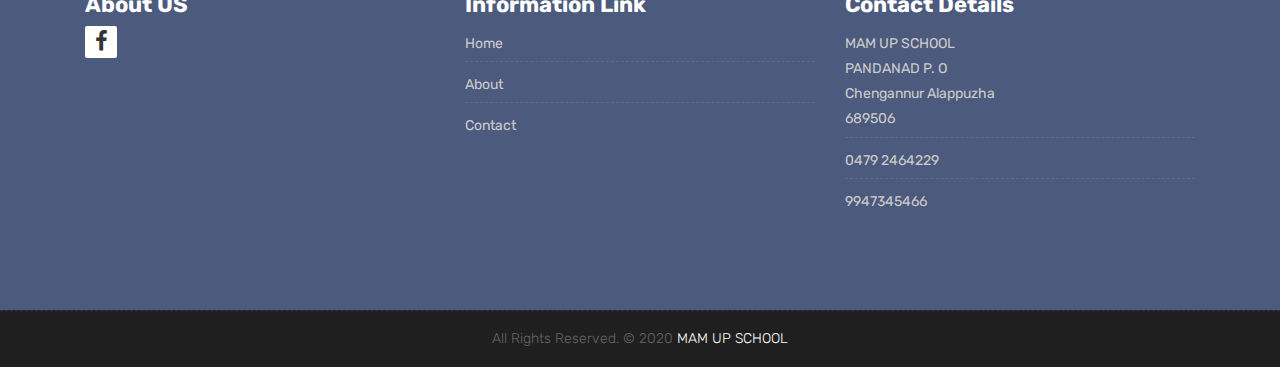
==== commit 3bc3c0e5: "'tidy_up'" ====
--- a/index.html
+++ b/index.html
@@ -353,8 +353,8 @@
 								Chengannur 
 								Alappuzha <br>
 								689506</li>
-							<li>0479 2464229</li>
-							<li> 9947345466</li>
+							<li><a href="tel:04792464229">0479 2464229</a></li>
+							<li><a href="tel:9947345466">9947345466</a></li>
 						</ul><!-- end links -->
 					</div><!-- end clearfix -->
 				</div><!-- end col -->
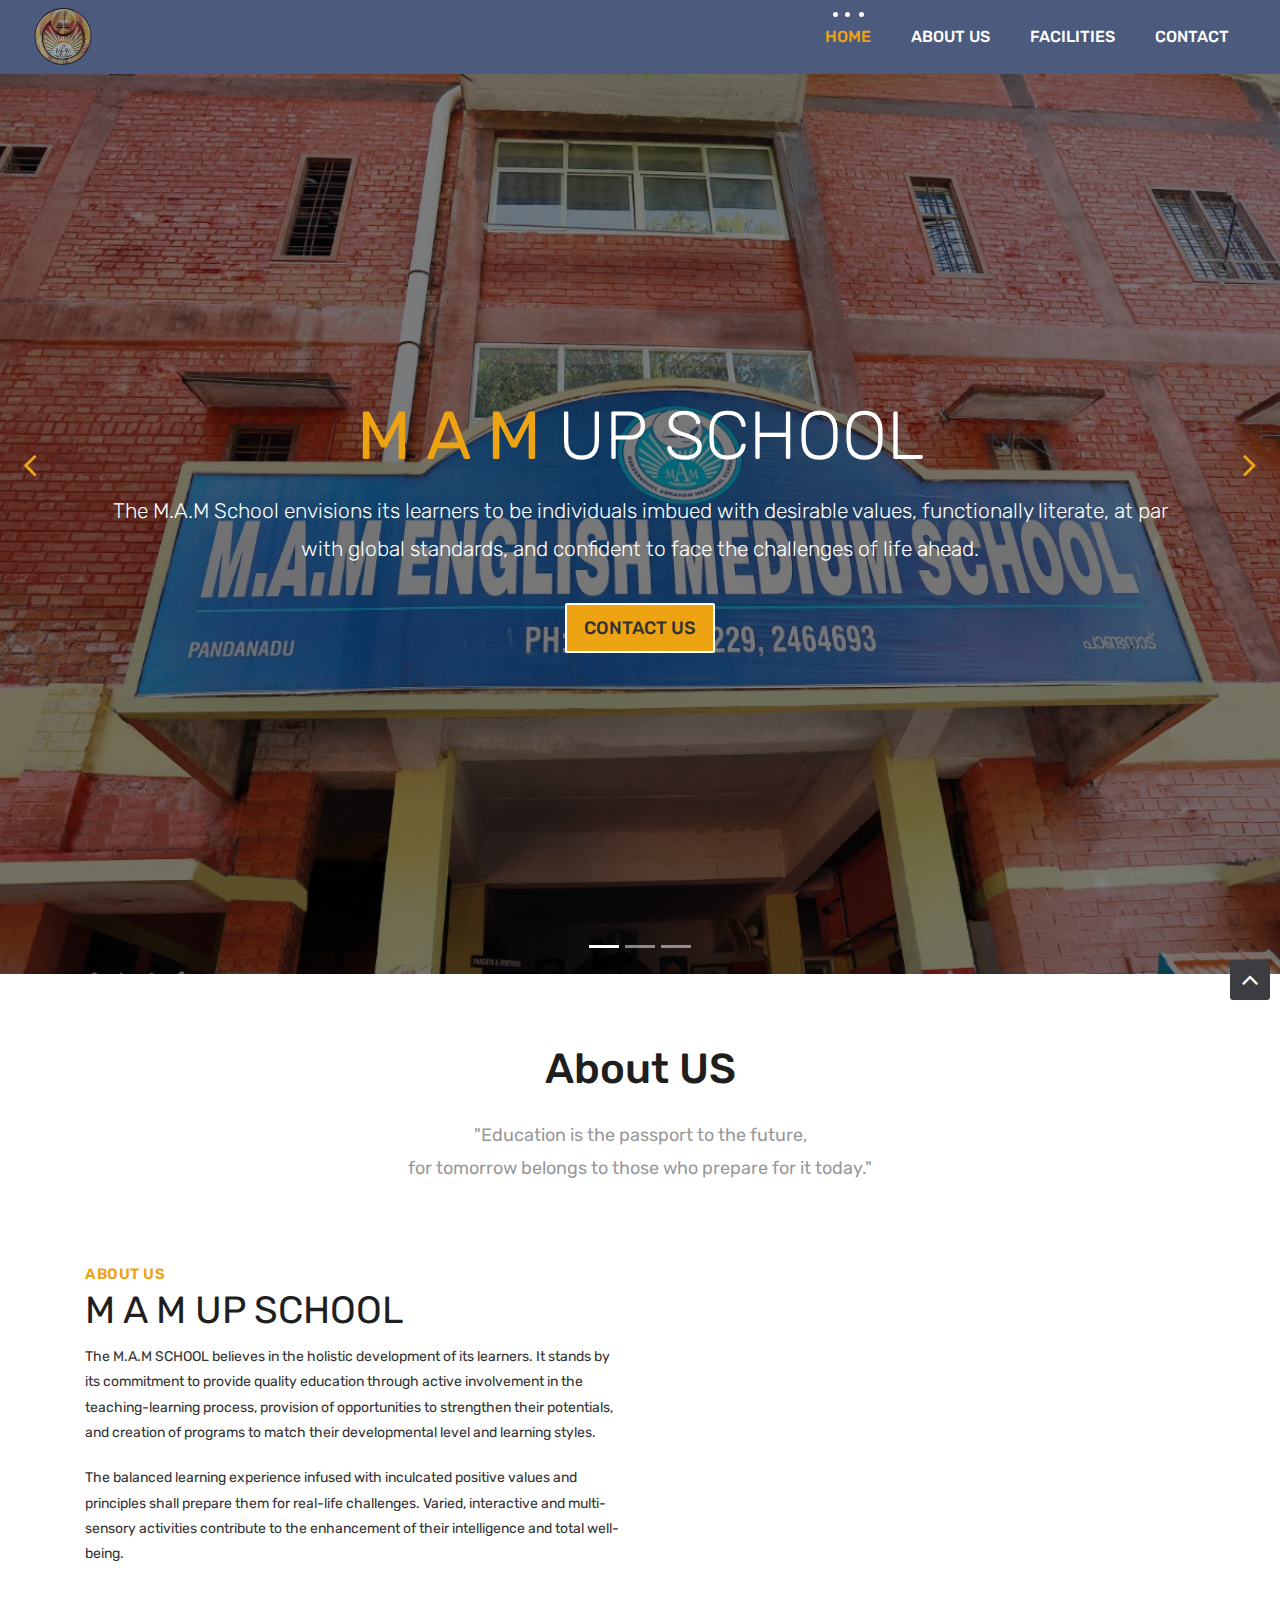
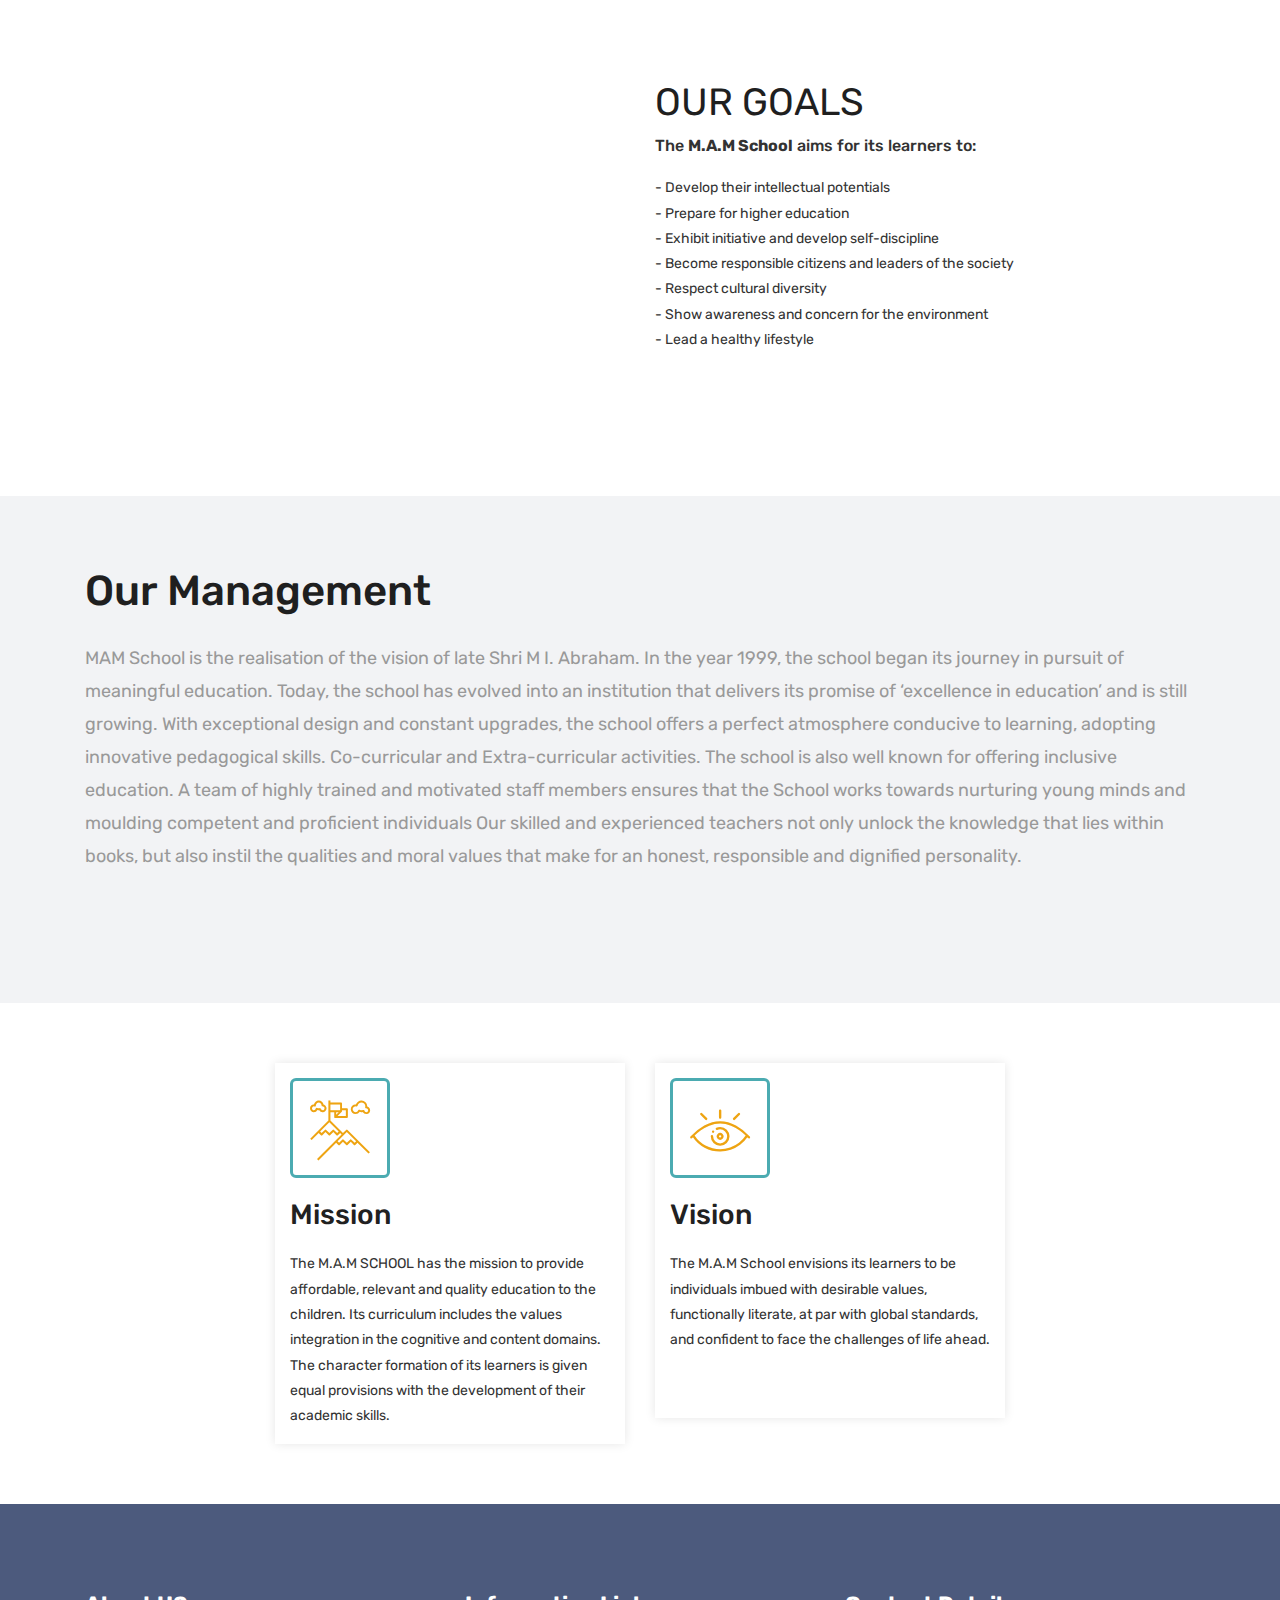
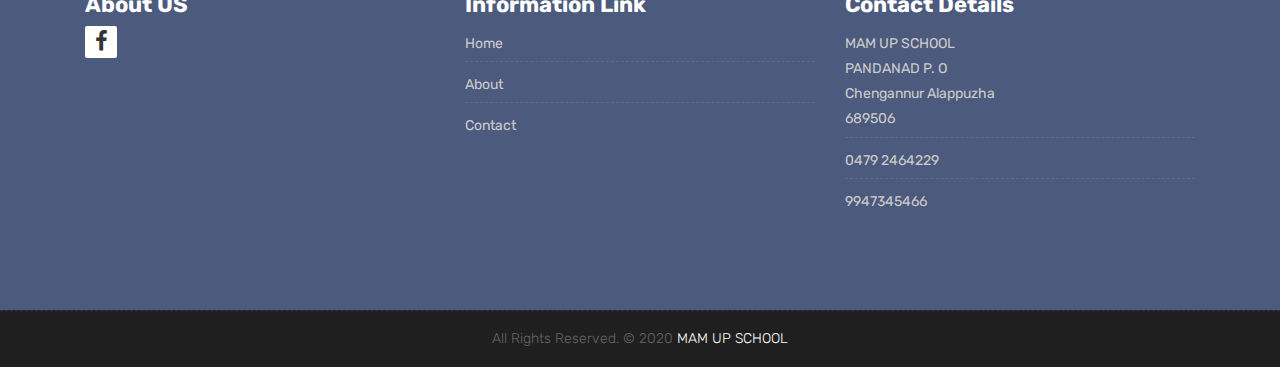
==== commit 6eb14fd6: "New pics added" ====
--- a/index.html
+++ b/index.html
@@ -107,7 +107,7 @@
 		</ol>
 		<div class="carousel-inner" role="listbox">
 			<div class="carousel-item active">
-				<div id="home" class="first-section" style="background-image:url('images/school/image_3.jpeg');">
+				<div id="home" class="first-section" style="background-image:url('images/school/i1.jpeg');">
 					<div class="dtab">
 						<div class="container">
 							<div class="row">
@@ -127,7 +127,7 @@
 				</div><!-- end section -->
 			</div>
 			<div class="carousel-item">
-				<div id="home" class="first-section" style="background-image:url('images/school/image_8.jpeg');">
+				<div id="home" class="first-section" style="background-image:url('images/school/i2.jpeg');">
 					<div class="dtab">
 						<div class="container">
 							<div class="row">
@@ -149,7 +149,29 @@
 				</div><!-- end section -->
 			</div>
 			<div class="carousel-item">
-				<div id="home" class="first-section" style="background-image:url('images/school/image_6.jpeg');">
+				<div id="home" class="first-section" style="background-image:url('images/school/i3.jpeg');">
+					<div class="dtab">
+						<div class="container">
+							<div class="row">
+								<div class="col-md-12 col-sm-12 text-center">
+									<div class="big-tagline">
+										<h2><strong>M A M </strong> UP SCHOOL</h2>
+										<p class="lead mx-4">The M.A.M SCHOOL has the mission to provide affordable, relevant
+											and quality education to the children. Its curriculum includes the values
+											integration in the cognitive and content domains. The character formation of
+											its learners is given equal provisions with the development of their
+											academic skills. </p>
+										<a href="contact.html" class="hover-btn-new"><span>Contact Us</span></a>
+
+									</div>
+								</div>
+							</div><!-- end row -->
+						</div><!-- end container -->
+					</div>
+				</div><!-- end section -->
+			</div>
+			<div class="carousel-item">
+				<div id="home" class="first-section" style="background-image:url('images/school/i4.jpeg');">
 					<div class="dtab">
 						<div class="container">
 							<div class="row">
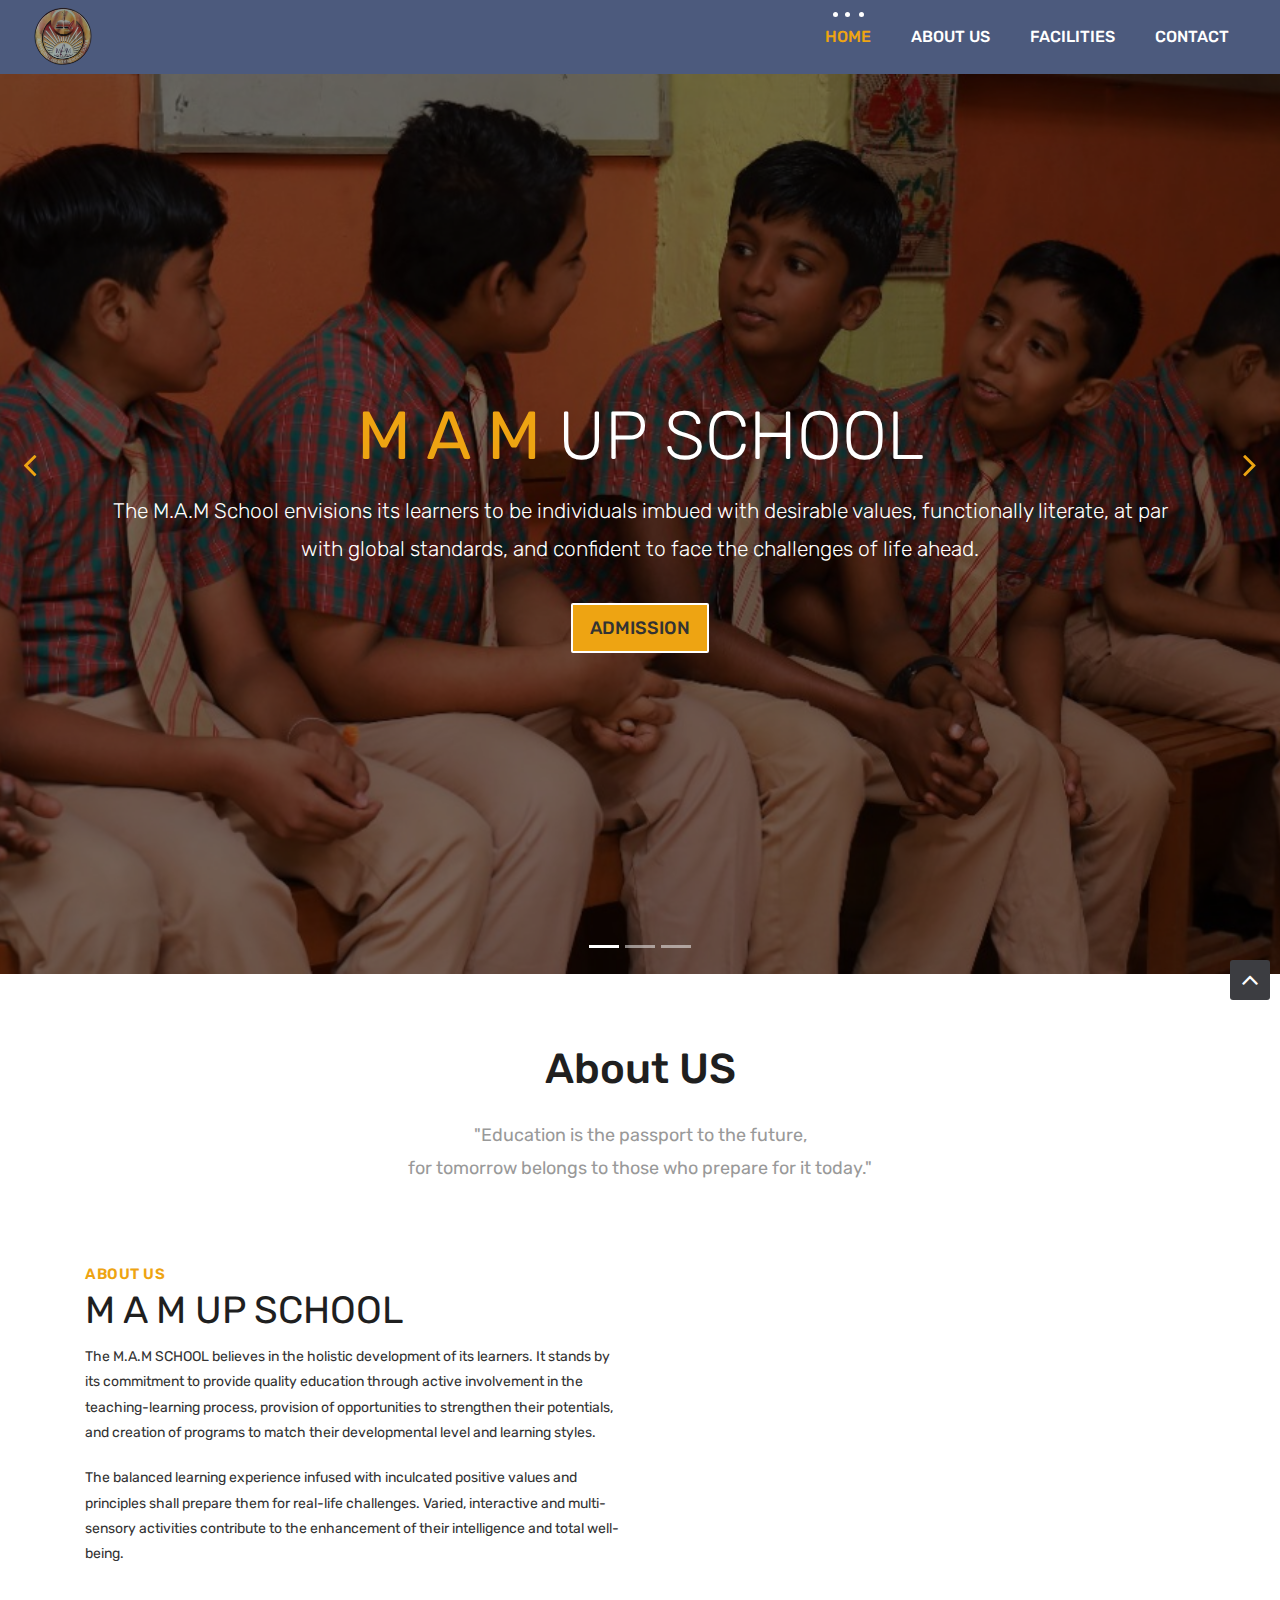
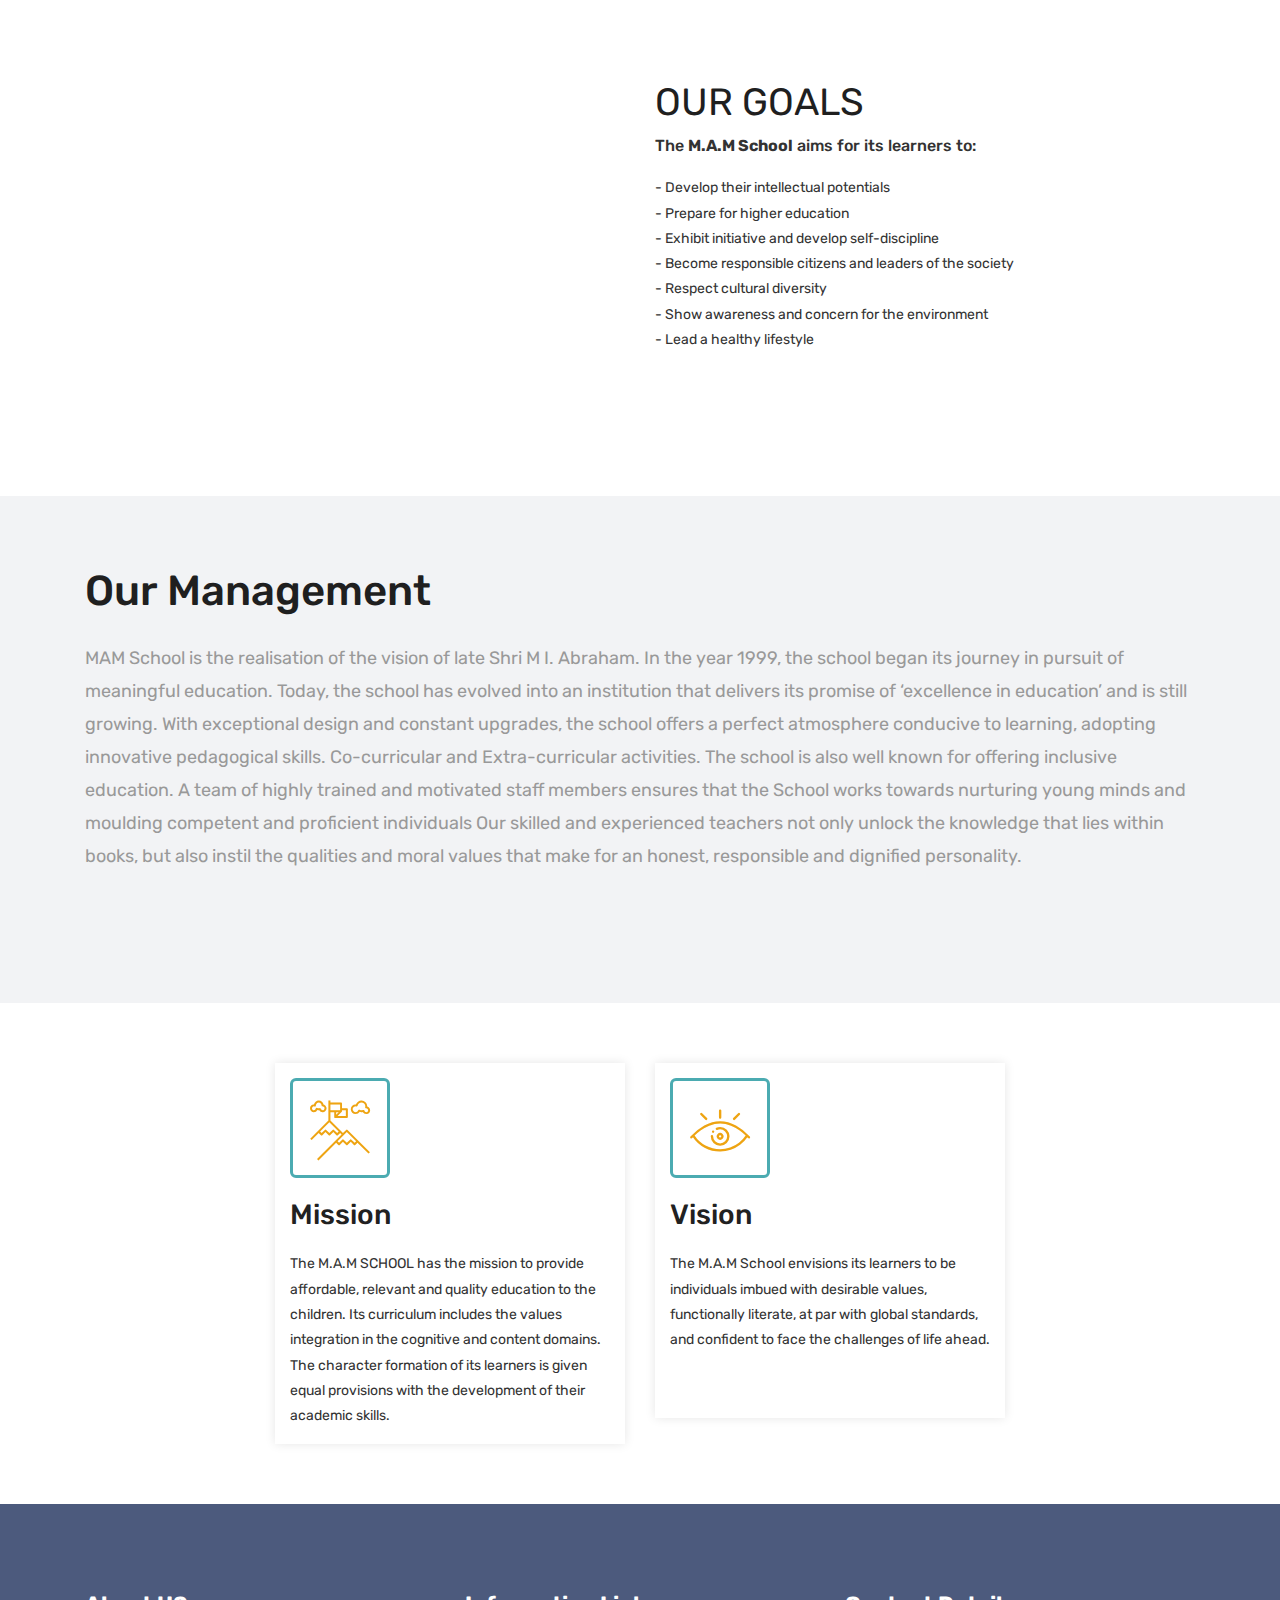
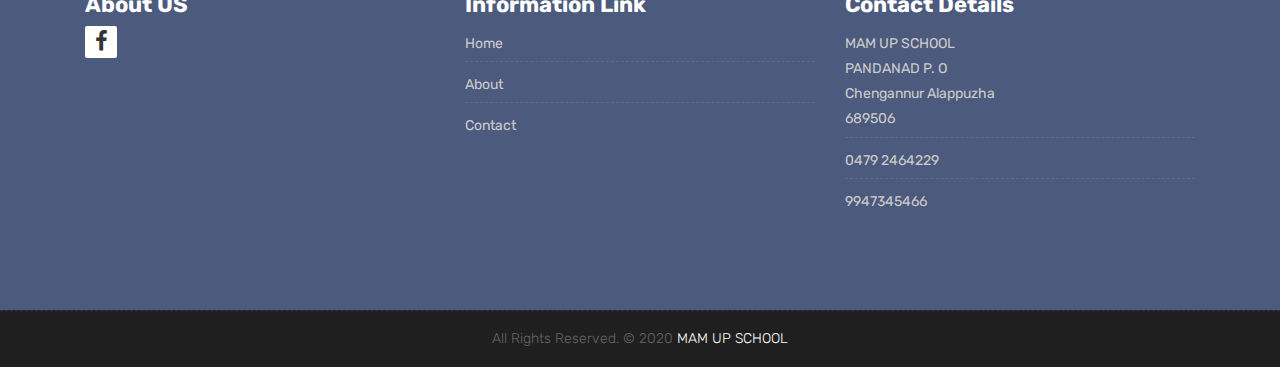
==== commit ddd97e2c: "photos updated, admission added" ====
--- a/index.html
+++ b/index.html
@@ -107,7 +107,7 @@
 		</ol>
 		<div class="carousel-inner" role="listbox">
 			<div class="carousel-item active">
-				<div id="home" class="first-section" style="background-image:url('images/school/i1.jpeg');">
+				<div id="home" class="first-section" style="background-image:url('images/school/i6.jpeg');">
 					<div class="dtab">
 						<div class="container">
 							<div class="row">
@@ -117,7 +117,7 @@
 										<p class="lead mx-4">The M.A.M School envisions its learners to be individuals imbued
 											with desirable values, functionally literate, at par with global standards,
 											and confident to face the challenges of life ahead.</p>
-										<a href="contact.html" class="hover-btn-new"><span>Contact Us</span></a>
+										<a href="https://docs.google.com/forms/d/e/1FAIpQLSdefSBltMwRKaOPq44p3gMH2s-t6djvtTlq7WooOyl8rHF8wg/viewform?usp=sf_link" class="hover-btn-new"><span>Admission</span></a>
 
 									</div>
 								</div>
@@ -127,7 +127,7 @@
 				</div><!-- end section -->
 			</div>
 			<div class="carousel-item">
-				<div id="home" class="first-section" style="background-image:url('images/school/i2.jpeg');">
+				<div id="home" class="first-section" style="background-image:url('images/school/i5.jpeg');">
 					<div class="dtab">
 						<div class="container">
 							<div class="row">
@@ -139,29 +139,7 @@
 											integration in the cognitive and content domains. The character formation of
 											its learners is given equal provisions with the development of their
 											academic skills. </p>
-										<a href="contact.html" class="hover-btn-new"><span>Contact Us</span></a>
-
-									</div>
-								</div>
-							</div><!-- end row -->
-						</div><!-- end container -->
-					</div>
-				</div><!-- end section -->
-			</div>
-			<div class="carousel-item">
-				<div id="home" class="first-section" style="background-image:url('images/school/i3.jpeg');">
-					<div class="dtab">
-						<div class="container">
-							<div class="row">
-								<div class="col-md-12 col-sm-12 text-center">
-									<div class="big-tagline">
-										<h2><strong>M A M </strong> UP SCHOOL</h2>
-										<p class="lead mx-4">The M.A.M SCHOOL has the mission to provide affordable, relevant
-											and quality education to the children. Its curriculum includes the values
-											integration in the cognitive and content domains. The character formation of
-											its learners is given equal provisions with the development of their
-											academic skills. </p>
-										<a href="contact.html" class="hover-btn-new"><span>Contact Us</span></a>
+										<a href="https://docs.google.com/forms/d/e/1FAIpQLSdefSBltMwRKaOPq44p3gMH2s-t6djvtTlq7WooOyl8rHF8wg/viewform?usp=sf_link" class="hover-btn-new"><span>Admission</span></a>
 
 									</div>
 								</div>
@@ -183,7 +161,7 @@
 											integration in the cognitive and content domains. The character formation of
 											its learners is given equal provisions with the development of their
 											academic skills. </p>
-										<a href="contact.html" class="hover-btn-new"><span>Contact Us</span></a>
+										<a href="https://docs.google.com/forms/d/e/1FAIpQLSdefSBltMwRKaOPq44p3gMH2s-t6djvtTlq7WooOyl8rHF8wg/viewform?usp=sf_link" class="hover-btn-new"><span>Admission</span></a>
 
 									</div>
 								</div>
@@ -192,6 +170,7 @@
 					</div>
 				</div><!-- end section -->
 			</div>
+			
 			<!-- Left Control -->
 			<a class="new-effect carousel-control-prev" href="#carouselExampleControls" role="button" data-slide="prev">
 				<span class="fa fa-angle-left color-overlay" aria-hidden="true"></span>
